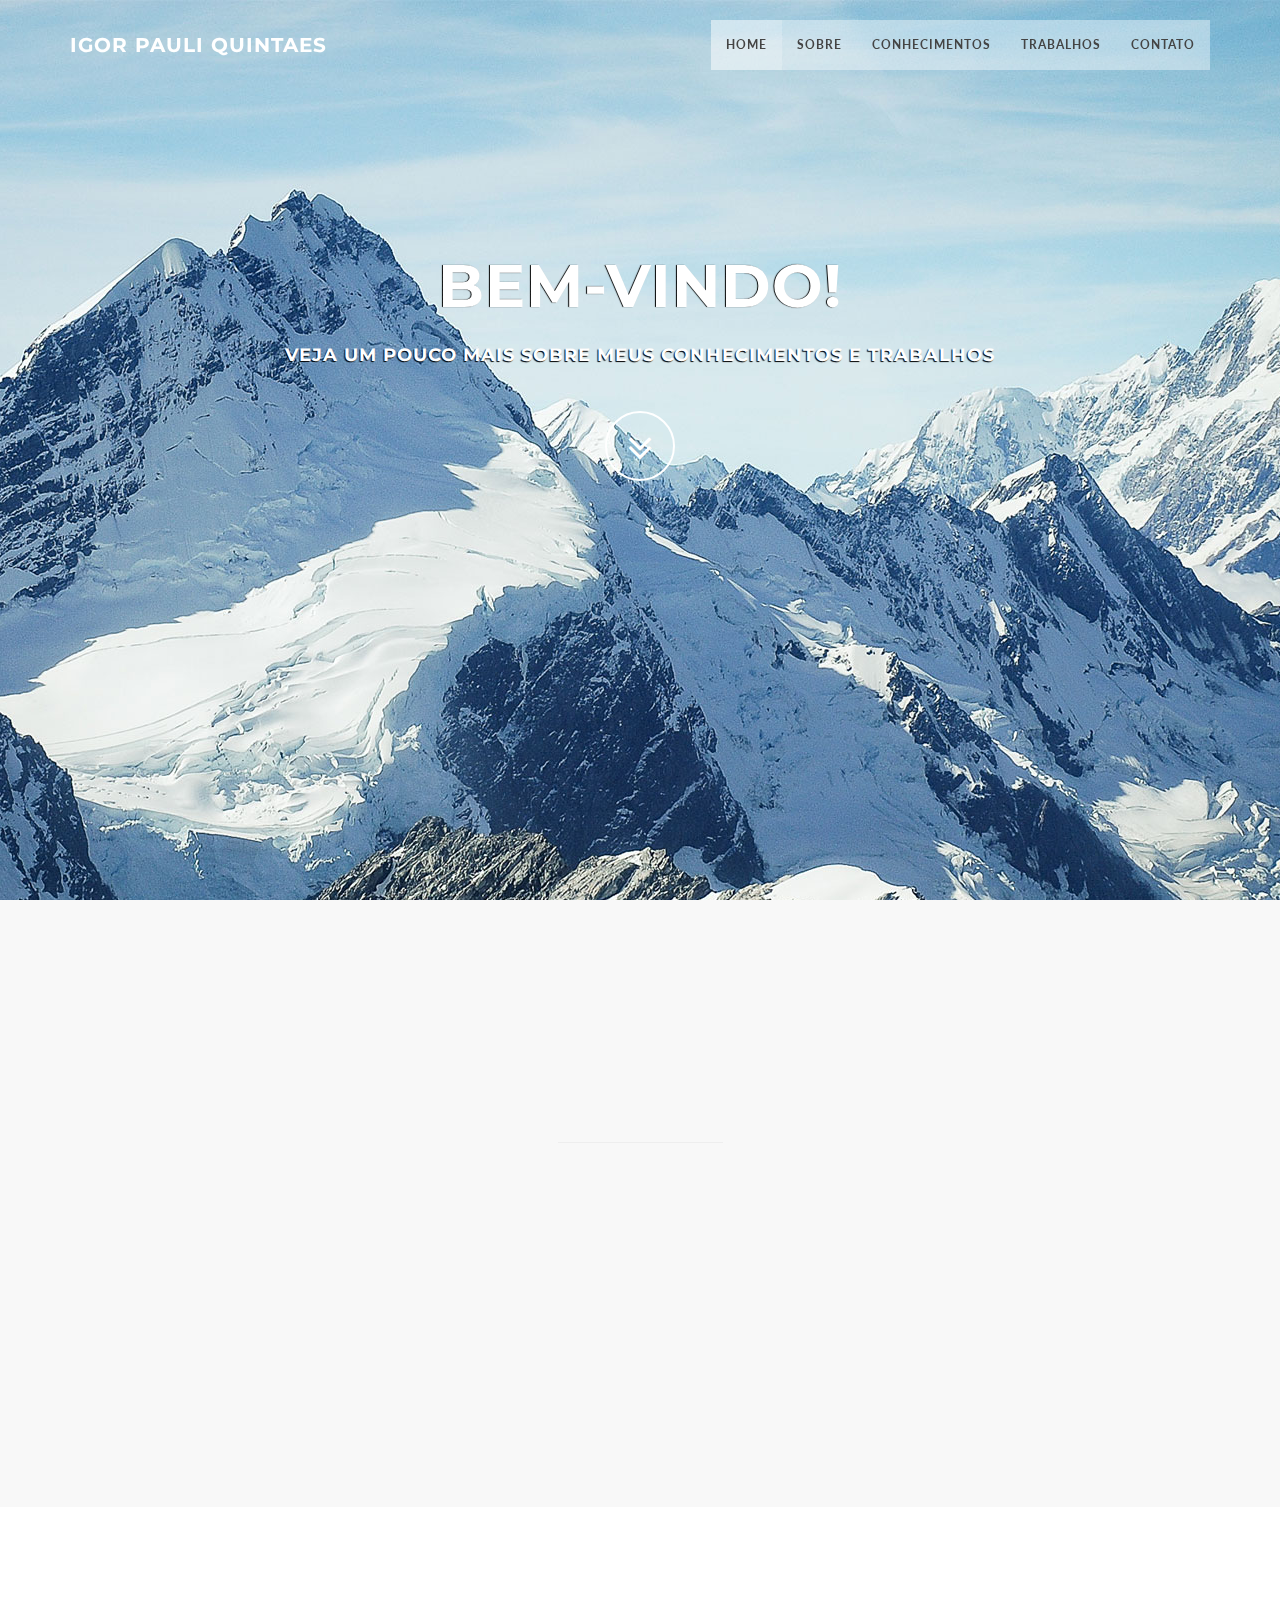
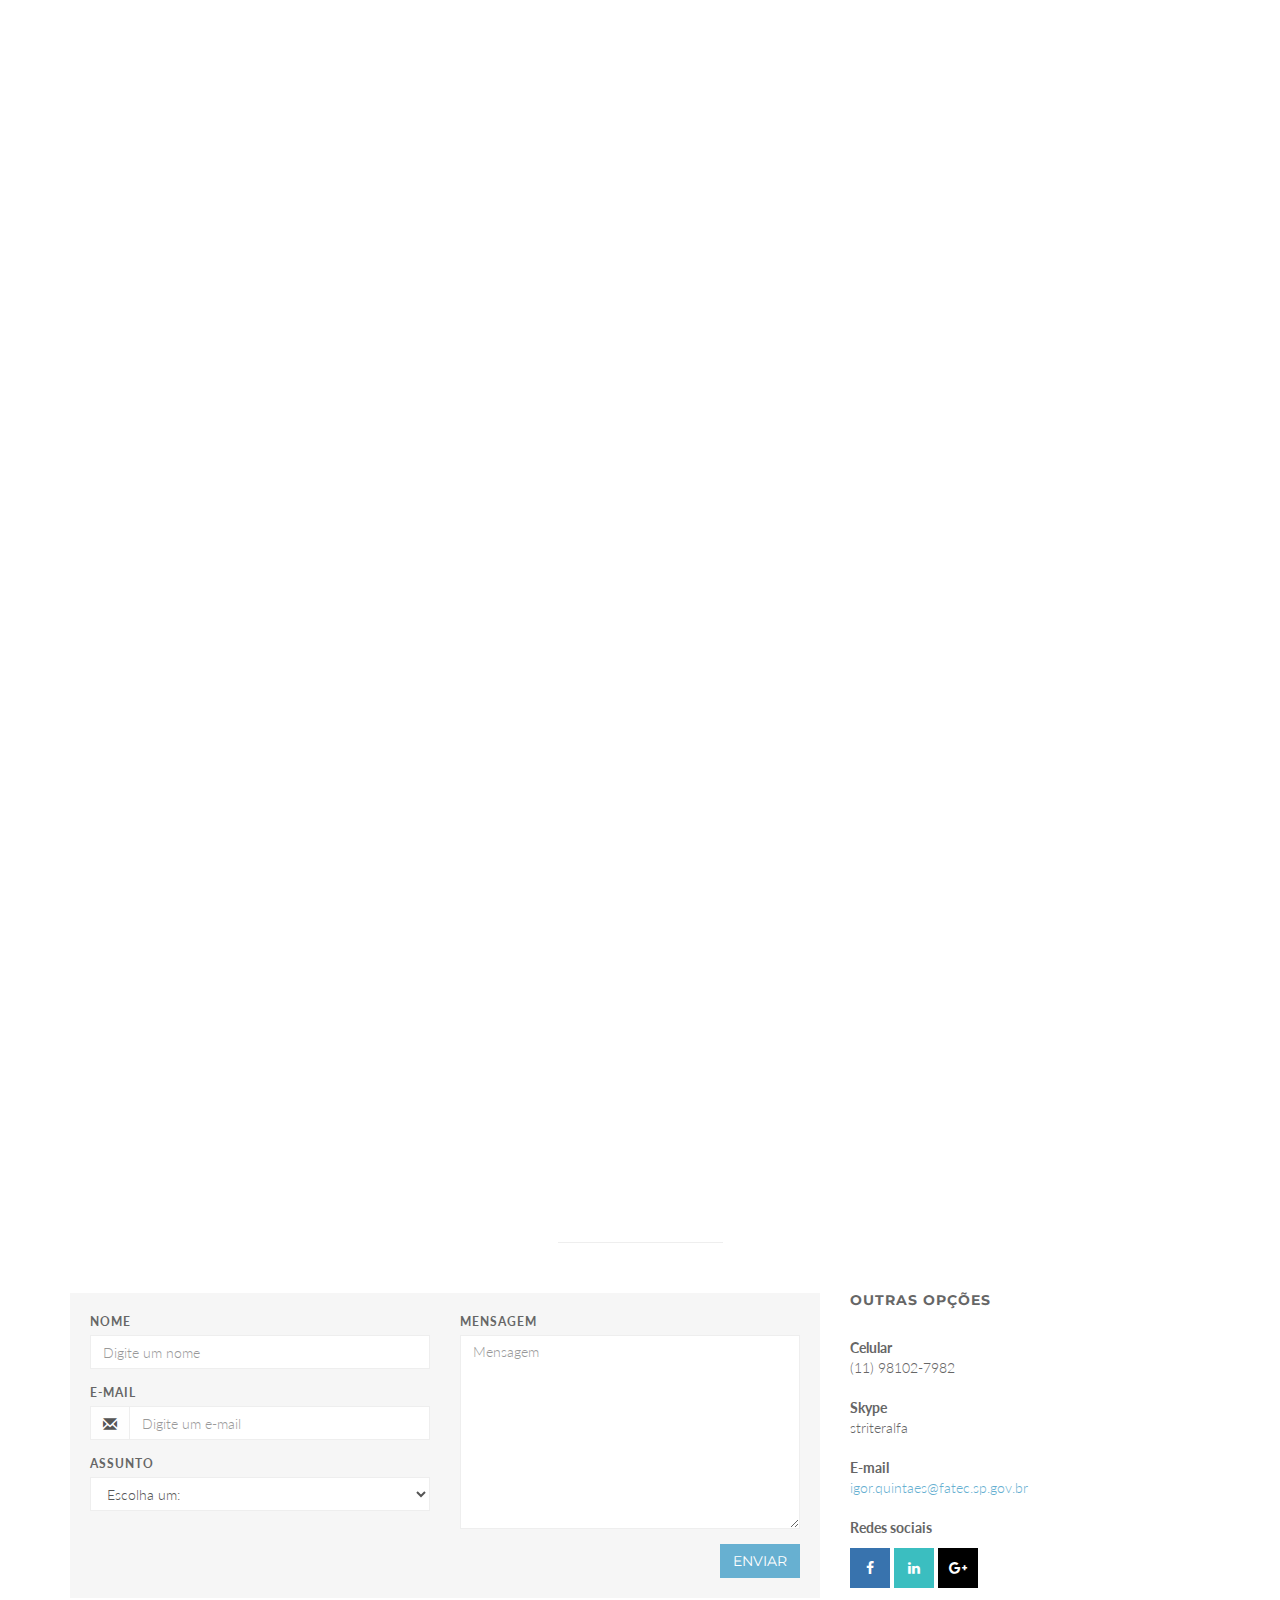
==== index.html @ a6ed4237 "contat form - backend inicio" ====
<!DOCTYPE html>
<html lang="pt-BR">

<head>
    <meta charset="utf-8">
    <meta name="viewport" content="width=device-width, initial-scale=1.0">
    <meta name="description" content="Portifólio de Igor Pauli Quintaes">
    <meta name="author" content="Igor Pauli Quintaes">

    <title>Igor Pauli Quintaes</title>

    <!-- Bootstrap Core CSS -->
    <link href="css/bootstrap.min.css" rel="stylesheet" type="text/css">

    <!-- Fonts -->
    <link href="font-awesome/css/font-awesome.min.css" rel="stylesheet" type="text/css">
	<link href="css/animate.css" rel="stylesheet" type="text/css"/>
    <!-- Squad theme CSS -->
    <link href="css/style.css" rel="stylesheet" type="text/css">
	<link href="color/default.css" rel="stylesheet" type="text/css">
    <!-- Percentage CSS -->    
	<link href="css/circle.css" rel="stylesheet" type="text/css"/>
    <!-- Img Comparison -->    
	<link href="css/img-comparison.css" rel="stylesheet" type="text/css"/>   
</head>

<body id="page-top" data-spy="scroll" data-target=".navbar-custom">
	<!-- Preloader -->
	<div id="preloader">
	  <div id="load"></div>
	</div>

    <nav class="navbar navbar-custom navbar-fixed-top" role="navigation">
        <div class="container">
            <div class="navbar-header page-scroll">
                <button type="button" class="navbar-toggle" data-toggle="collapse" data-target=".navbar-main-collapse">
                    <i class="fa fa-bars"></i>
                </button>
                <a class="navbar-brand" href="index.html">
                    <h1>Igor Pauli Quintaes</h1>
                </a>
            </div>

            <!-- Collect the nav links, forms, and other content for toggling -->
            <div class="collapse navbar-collapse navbar-right navbar-main-collapse">
                <ul class="nav navbar-nav">
                    <li class="active"><a href="#intro">Home</a></li>
                    <li><a href="#about">Sobre</a></li>
                    <li><a href="#knowledge">Conhecimentos</a></li>
                    <li><a href="#works">Trabalhos</a></li>
                    <li><a href="#contact">Contato</a></li>
                </ul>
            </div>
            <!-- /.navbar-collapse -->
        </div>
        <!-- /.container -->
    </nav>

	<!-- Section: intro -->
    <section id="intro" class="intro">
	
		<div class="slogan">
			<h2>BEM-VINDO!</h2>
			<h4>VEJA UM POUCO MAIS SOBRE MEUS CONHECIMENTOS E TRABALHOS</h4>
		</div>
		<div class="page-scroll">
			<a href="#about" class="btn btn-circle">
				<i class="fa fa-angle-double-down animated"></i>
			</a>
		</div>
    </section>
	<!-- /Section: intro -->

	
	<!-- Section: about -->
    <section id="about" class="home-section text-center bg-gray">
		
		<div class="heading-about">
			<div class="container">
                <div class="row">
                    <div class="col-lg-8 col-lg-offset-2">
                        <div class="wow bounceInDown" data-wow-delay="0.4s">
                        <div class="section-heading">
                        <h2>Sobre mim</h2>
                        <i class="fa fa-2x fa-angle-down"></i>

                        </div>
                        </div>
                    </div>
                </div>
			</div>
		</div>
		<div class="container">
            <div class="row">
                <div class="col-lg-2 col-lg-offset-5">
                    <hr class="marginbot-50">
                </div>
            </div>
            <div class="row">
                <div class="col-sm-3 col-md-3">
                    <div class="wow fadeInLeft" data-wow-delay="0.2s">
                    <div class="service-box">
                        <div class="service-icon">
                            <i class="fa fa-3x fa-user"></i>
                        </div>
                        <div class="service-desc">
                            <h5>Como Pessoa</h5>
                            <p>Tenho 22 anos e atualmente moro em São Paulo. Tenho paixão por livros, games e mangás.</p>
                        </div>
                    </div>
                    </div>
                </div>
                <div class="col-sm-3 col-md-3">
                    <div class="wow fadeInUp" data-wow-delay="0.2s">
                    <div class="service-box">
                        <div class="service-icon">
                            <i class="fa fa-3x fa-graduation-cap"></i>
                        </div>
                        <div class="service-desc">
                            <h5>Formação</h5>
                            <p>Sou formado em Tecnologia em Jogos Digitais pela FATEC - Faculdade De Tecnologia de São Caetano do Sul. </p>
                        </div>
                    </div>
                    </div>
                </div>
                <div class="col-sm-3 col-md-3">
                    <div class="wow fadeInUp" data-wow-delay="0.2s">
                    <div class="service-box">
                        <div class="service-icon">
                            <i class="fa fa-3x fa-desktop"></i>
                        </div>
                        <div class="service-desc">
                            <h5>Tecnológico</h5>
                            <p>Trabalho há 3 anos como desenvolvedor back-end em .NET com C# e desenvolvimento web.</p>
                        </div>
                    </div>
                    </div>
                </div>
                <div class="col-sm-3 col-md-3">
                    <div class="wow fadeInRight" data-wow-delay="0.2s">
                    <div class="service-box">
                        <div class="service-icon">
                            <i class="fa fa-3x fa-paint-brush"></i>
                        </div>
                        <div class="service-desc">
                            <h5>Artístico</h5>
                            <p>Trabalhei por mais de 5 anos voluntariamente com reconstruções de imagens e diagramações.</p>
                        </div>
                    </div>
                    </div>
                </div>
            </div>		
		</div>
	</section>
	<!-- /Section: about -->
	

	<!-- Section: knowledge -->
    <section id="knowledge" class="home-section text-center">
		<div class="heading-about">
			<div class="container">
                <div class="row">
                    <div class="col-lg-8 col-lg-offset-2">
                        <div class="wow bounceInDown" data-wow-delay="0.4s">
                            <div class="section-heading">
                                <h2 class="small-if-necessary">Conhecimentos</h2>
                                <i class="fa fa-2x fa-angle-down"></i>

                            </div>
                        </div>
                    </div>
                </div>
			</div>
		</div>
		<div class="container">

		<div class="row">
			<div class="col-lg-2 col-lg-offset-5">
				<hr class="marginbot-50">
			</div>
		</div>
        <div class="row">
            <div class="col-xs-6 col-sm-3 col-md-3">
				<div class="wow bounceInUp" data-wow-delay="0.2s">
                    <div class="team boxed-grey">
                        <div class="inner">
                            <h5>Programação</h5>
                            <p class="subtitle">Back-End</p>
                            <div class="circle">
                                <div class="c100 p100 center blue">
                                    <span>100%</span>
                                    <div class="slice">
                                        <div class="bar"></div>
                                        <div class="fill"></div>
                                    </div>
                                </div>
                            </div>
                        </div>
                    </div>
				</div>
            </div>
            <div class="col-xs-6 col-sm-3 col-md-3">
				<div class="wow bounceInUp" data-wow-delay="0.2s">
                    <div class="team boxed-grey">
                        <div class="inner">
                            <h5>Programação</h5>
                            <p class="subtitle">Front-End</p>
                            <div class="circle">
                                <div class="c100 p60 center dblue">
                                    <span>60%</span>
                                    <div class="slice">
                                        <div class="bar"></div>
                                        <div class="fill"></div>
                                    </div>
                                </div>
                            </div>
                        </div>
                    </div>
				</div>
            </div>
			<div class="col-xs-6 col-sm-3 col-md-3">
				<div class="wow bounceInUp" data-wow-delay="0.5s">
                    <div class="team boxed-grey">
                        <div class="inner">
                            <h5>Design</h5>
                            <p class="subtitle">Photoshop</p>
                            <div class="circle">
                                <div class="c100 p90 center blue">
                                    <span>90%</span>
                                    <div class="slice">
                                        <div class="bar"></div>
                                        <div class="fill"></div>
                                    </div>
                                </div>
                            </div>
                        </div>
                    </div>
				</div>
            </div>
			<div class="col-xs-6 col-sm-3 col-md-3">
				<div class="wow bounceInUp" data-wow-delay="0.5s">
                    <div class="team boxed-grey">
                        <div class="inner">
                            <h5>Design</h5>
                            <p class="subtitle">InDesign</p>
                            <div class="circle">
                                <div class="c100 p50 center dblue">
                                    <span>50%</span>
                                    <div class="slice">
                                        <div class="bar"></div>
                                        <div class="fill"></div>
                                    </div>
                                </div>
                            </div>
                        </div>
                    </div>
				</div>
            </div>
        </div>
            
        <div class="row">
            <div class="col-lg-2 col-lg-offset-5">
                <div class="marginbot-50"></div>
            </div>
        </div>

        <div class="row">
			<div class="col-xs-6 col-sm-3 col-md-3">
				<div class="wow bounceInUp" data-wow-delay="0.8s">
                    <div class="team boxed-grey">
                        <div class="inner">
                            <h5>Testes</h5>
                            <p class="subtitle">Selenium WD</p>
                            <div class="circle">
                                <div class="c100 p80 center dblue">
                                    <span>80%</span>
                                    <div class="slice">
                                        <div class="bar"></div>
                                        <div class="fill"></div>
                                    </div>
                                </div>
                            </div>
                        </div>
                    </div>
				</div>
            </div>
			<div class="col-xs-6 col-sm-3 col-md-3">
				<div class="wow bounceInUp" data-wow-delay="0.8s">
                    <div class="team boxed-grey">
                        <div class="inner">
                            <h5>Escrita</h5>
                            <p class="subtitle">Fluência</p>
                            <div class="circle">
                                <div class="c100 p90 center blue">
                                    <span>90%</span>
                                    <div class="slice">
                                        <div class="bar"></div>
                                        <div class="fill"></div>
                                    </div>
                                </div>
                            </div>
                        </div>
                    </div>
				</div>
            </div>
			<div class="col-xs-6 col-sm-3 col-md-3">
				<div class="wow bounceInUp" data-wow-delay="1s">
                    <div class="team boxed-grey">
                        <div class="inner">
                            <h5>Idiomas</h5>
                            <p class="subtitle">Inglês</p>
                            <div class="circle">
                                <div class="c100 p75 center dblue">
                                    <span>75%</span>
                                    <div class="slice">
                                        <div class="bar"></div>
                                        <div class="fill"></div>
                                    </div>
                                </div>
                            </div>
                        </div>
                    </div>
				</div>
            </div>
			<div class="col-xs-6 col-sm-3 col-md-3">
				<div class="wow bounceInUp" data-wow-delay="1s">
                    <div class="team boxed-grey">
                        <div class="inner">
                            <h5>Idiomas</h5>
                            <p class="subtitle">Espanhol</p>
                            <div class="circle">
                                <div class="c100 p35 center blue">
                                    <span>35%</span>
                                    <div class="slice">
                                        <div class="bar"></div>
                                        <div class="fill"></div>
                                    </div>
                                </div>
                            </div>
                        </div>
                    </div>
				</div>
            </div>
        </div>		
		</div>
	</section>
	<!-- /Section: knowledge -->
	

	<!-- Section: works -->
    <section id="works" class="home-section text-center">
		<div class="heading-contact">
			<div class="container">
                <div class="row">
                    <div class="col-lg-8 col-lg-offset-2">
                        <div class="wow bounceInDown" data-wow-delay="0.4s">
                            <div class="section-heading">
                                <h2>Trabalhos</h2>
                                <i class="fa fa-2x fa-angle-down"></i>
                            </div>
                        </div>
                    </div>
                </div>
			</div>
		</div>
		<div class="container">

            <div class="row">
                <div class="col-lg-2 col-lg-offset-5">
                    <hr class="marginbot-50">
                </div>
            </div>

            <div class="row">
                <div class="col-sm-4 col-md-4">
                    <div class="wow bounceInUp" data-wow-delay="1s">
                        <div class="boxed-grey">                        
                            <h5>Reconstrução</h5>
                            <p class="subtitle">Mangá: Saga of the Queen Knight</p>

                            <figure class="cd-image-container">
                                <img src="img/works/original1.jpg" class="work-image" alt="Original Image - Saga Of The Queen Knight">
                                <span class="cd-image-label special" data-type="original">Original</span>

                                <div class="cd-resize-img one" style="width: 51.3021%;"> <!-- the resizable image on top -->
                                    <span class="cd-image-label special" data-type="modified">Editada</span>
                                </div>

                                <span class="cd-handle" style="left: 51.3021%;"></span>
                            </figure>
                        </div>	
                    </div>
                </div>	              
                	                
                <div class="col-sm-4 col-md-4">
                    <div class="wow bounceInUp" data-wow-delay="1s">
                        <div class="boxed-grey">    
                            <h5>Diagramação</h5>
                            <p class="subtitle">Gosick</p>

                            <figure class="cd-image-container is-visible">
                                <img src="img/works/original2.jpg" class="work-image" alt="Original Image - Gosick">
                                <span class="cd-image-label special" data-type="original">Original</span>

                                <div class="cd-resize-img two" style="width: 51.3021%;"> <!-- the resizable image on top -->
                                    <span class="cd-image-label special" data-type="modified">Editada</span>
                                </div>

                                <span class="cd-handle" style="left: 51.3021%;"></span>
                            </figure>
                        </div>	
                    </div>	
                </div>
                
                <div class="col-sm-4 col-md-4">
                    <div class="wow bounceInUp" data-wow-delay="1s">
                        <div class="boxed-grey">
                            <h5>Desenvolvimento</h5>
                            <p class="subtitle">Website: Tripeace</p>
                            <img src="img/works/tripeace.jpg" 
                                 class="work-image-website" 
                                 alt="Tripeace" 
                                 site-name="Tripeace" 
                                 site-description="Site desenvolvido em C# .NET MVC5 para grupo de jogadores de MMOs." 
                                 site-link="http://www.google.com" />
                        </div>	
                    </div>		
                </div>	
            </div>
            
            <div class="row">
                <div class="col-lg-2 col-lg-offset-5">
                    <br class="marginbot-50" />
                </div>
            </div>

            <div class="row">            
                <div class="col-sm-6 col-md-6">
                    <div class="wow bounceInUp" data-wow-delay="1s">
                        <div class="boxed-grey">    
                            <h5>Reconstrução</h5>
                            <p class="subtitle">Mangá: One Piece</p>

                            <figure class="cd-image-container is-visible">
                                <img src="img/works/original2.jpg" class="work-image" alt="Original Image - One Piece">
                                <span class="cd-image-label special" data-type="original">Original</span>

                                <div class="cd-resize-img two" style="width: 51.3021%;"> <!-- the resizable image on top -->
                                    <span class="cd-image-label special" data-type="modified">Editada</span>
                                </div>

                                <span class="cd-handle" style="left: 51.3021%;"></span>
                            </figure>
                        </div>	
                    </div>	
                </div>			
				
				<div class="col-sm-6 col-md-6">
                    <div class="wow bounceInUp" data-wow-delay="1s">
                        <div class="boxed-grey">
                            <h5>Diagramação</h5>
                            <p class="subtitle">Mangá: Mahou Shoujo Madoka Magika</p>
                            <figure class="cd-image-container is-visible">
                                <img src="img/works/original3.jpg" class="work-image" alt="Original Image - Mahou Shoujo Madoka Magika">
                                <span class="cd-image-label special" data-type="original">Original</span>

                                <div class="cd-resize-img three" style="width: 51.3021%;"> <!-- the resizable image on top -->
                                    <span class="cd-image-label special" data-type="modified">Editada</span>
                                </div>

                                <span class="cd-handle" style="left: 51.3021%;"></span>
                            </figure>
                        </div>	
                    </div>	
                </div>	

		</div>
	</section>
	<!-- /Section: works -->
	

	

	<!-- Section: contact -->
    <section id="contact" class="home-section text-center">
		<div class="heading-contact">
			<div class="container">
                <div class="row">
                    <div class="col-lg-8 col-lg-offset-2">
                        <div class="wow bounceInDown" data-wow-delay="0.4s">
                        <div class="section-heading">
                        <h2>Contato</h2>
                        <i class="fa fa-2x fa-angle-down"></i>

                        </div>
                        </div>
                    </div>
                </div>
			</div>
		</div>
		<div class="container">

		<div class="row">
			<div class="col-lg-2 col-lg-offset-5">
				<hr class="marginbot-50">
			</div>
		</div>
    <div class="row">
        <div class="col-lg-8">
            <div class="boxed-grey">
                <form id="contact-form">
                <div class="row">
                    <div class="col-md-6">
                        <div class="form-group">
                            <label for="name">Nome</label>
                            <input type="text" class="form-control" id="name" placeholder="Digite um nome" required="required" />
                        </div>
                        <div class="form-group">
                            <label for="email">E-mail</label>
                            <div class="input-group">
                                <span class="input-group-addon"><span class="glyphicon glyphicon-envelope"></span>
                                </span>
                                <input type="email" class="form-control" id="email" placeholder="Digite um e-mail" required="required" /></div>
                        </div>
                        <div class="form-group">
                            <label for="subject">Assunto</label>
                            <select id="subject" name="subject" class="form-control" required="required">
                                <option value="na" selected="">Escolha um:</option>
                                <option value="service">Trabalho</option>
                                <option value="suggestions">Sugestões</option>
                                <option value="product">Suporte a Produto</option>
                                <option value="other">Outros</option>
                            </select>
                        </div>
                    </div>
                    <div class="col-md-6">
                        <div class="form-group">
                            <label for="name">Mensagem</label>
                            <textarea name="message" id="message" class="form-control" rows="9" cols="25" required="required"
                                placeholder="Mensagem"></textarea>
                        </div>
                    </div>
                    <div class="col-md-12">
                        <button type="submit" class="btn btn-skin pull-right" id="btnContactUs">Enviar</button>
                    </div>
                </div>
                </form>
            </div>
        </div>
		
		<div class="col-lg-4">
			<div class="widget-contact">
				<h5>Outras opções</h5>
				
				<address>
				  <strong>Celular</strong><br>
				  <abbr title="Phone"></abbr> (11) 98102-7982
				</address>
                
                
				<address>
				  <strong>Skype</strong><br>
				  <abbr title="Skype"></abbr> striteralfa
				</address>

				<address>
				  <strong>E-mail</strong><br>
				  <a href="mailto:igor.quintaes@fatec.sp.gov.br">igor.quintaes@fatec.sp.gov.br</a>
				</address>	
                
				<address>
				  <strong>Redes sociais</strong><br>
                       	<ul class="company-social">
                            <li class="social-facebook">
                                <a href="https://www.facebook.com/striter.alfa" target="_blank"><i class="fa fa-facebook"></i></a>
                            </li>
                            <li class="social-linkedin">
                                <a href="https://www.linkedin.com/in/igor-pauli-6b407495" target="_blank"><i class="fa fa-linkedin"></i></a>
                            </li>
                            <li class="social-google">
                                <a href="https://plus.google.com/100801268480023236866" target="_blank"><i class="fa fa-google-plus"></i></a>
                            </li>
                        </ul>	
				</address>					
			
			</div>	
		</div>
    </div>	

		</div>
	</section>
	<!-- /Section: contact -->

	<footer>
		<div class="container">
			<div class="row">
				<div class="col-md-12 col-lg-12">
					<div class="wow shake" data-wow-delay="0.4s">
                        <div class="page-scroll marginbot-30">
                            <a href="#intro" id="totop" class="btn btn-circle">
                                <i class="fa fa-angle-double-up animated"></i>
                            </a>
                        </div>
					</div>
				</div>
			</div>	
		</div>
	</footer>
        
    
    <div class="expander">        
        <div class="img-expander">
            <span class="img-expander"></span>
            <span class="close-expander"></span>

            <div class="full-image">
                <img src="">
            </div>

            <div class="img-details">
                <h3></h3>
                <p></p>
                <a href="" target="_blank">Visite o site!</a>
            </div>
        </div>
    </div>
    <div class="expander-fade"></div>

        
        
    <!-- Core JavaScript Files -->
    <script type="text/javascript" src="js/jquery-2.1.1.js"></script>
    <script type="text/javascript" src="js/bootstrap.min.js"></script>
    <script type="text/javascript" src="js/jquery.mobile.custom.min.js"></script>
    <script type="text/javascript" src="js/jquery.easing.min.js"></script>	
	<script type="text/javascript" src="js/jquery.scrollTo.js"></script>
	<script type="text/javascript" src="js/wow.min.js"></script>
	<script type="text/javascript" src="js/modernizr.js"></script>
    <!-- Custom Theme JavaScript -->
    <script type="text/javascript" src="js/custom.js"></script>    
    <script type="text/javascript" src="js/email.js"></script>    
    <script type="text/javascript" src="js/img-comparison.js"></script>
</body>

</html>
---- css/style.css ----
/* ==== Google font ==== */
@import url('http://fonts.googleapis.com/css?family=Lato:100,300,400,700,900,100italic,300italic,400italic,700italic,900italic|Montserrat:700|Merriweather:400italic');


body {
    width: 100%;
    height: 100%;
    font-family: 'Lato',sans-serif;
	font-weight: 300;
    color: #666;
    background-color: #fff;
}

html {
    width: 100%;
    height: 100%;
}

h1,
h2,
h3,
h4,
h5,
h6 {
    margin: 0 0 30px;
    text-transform: uppercase;
    font-family: Montserrat,sans-serif;
    font-weight: 700;
    letter-spacing: 1px;
}

p {
    margin: 0 0 20px;
    font-size: 16px;
    line-height: 1.6em;
}

p.lead {
	font-weight: 600;
}

a {
    color: #28c3ab;
    -webkit-transition: all .2s ease-in-out;
    -moz-transition: all .2s ease-in-out;
    transition: all .2s ease-in-out;
}

a:hover,
a:focus {
    text-decoration: none;
    color: #176e61;
}

.light {
    font-weight: 400;
}

.navbar {
    margin-bottom: 0;
    border-bottom: 1px solid rgba(255,255,255,.3);
	
}

.navbar-brand {
    font-weight: 700;
}
.navbar-brand {
  height: 40px;
  padding: 5px 15px;
  font-size: 18px;
  line-height: 1em;
}

.navbar-brand h1{
	color: #fff;
  font-size: 20px;
  line-height: 40px;
}

.navbar-brand:focus {
    outline: 0;
}

.nav.navbar-nav {
    background-color: rgba(255,255,255,.4);
}

.navbar-custom.top-nav-collapse .nav.navbar-nav {
    background-color: rgba(0,0,0,0);
}


.navbar-custom ul.nav li a {
	font-size: 12px;
	letter-spacing: 1px;
    color: #444;
	text-transform: uppercase;
	font-weight: 700;
}

.navbar-custom.top-nav-collapse ul.nav li a {
	    -webkit-transition: all .2s ease-in-out;
    -moz-transition: all .2s ease-in-out;
    transition: all .2s ease-in-out;
	color: #fff;
}

.navbar-custom ul.nav ul.dropdown-menu {
	  border-radius: 0;	
}

.navbar-custom ul.nav ul.dropdown-menu li {
	border-bottom: 1px solid #f5f5f5;

}

.navbar-custom ul.nav ul.dropdown-menu li:last-child{
	border-bottom: none;
}

.navbar-custom ul.nav ul.dropdown-menu li a {
	padding: 10px 20px;
}

.navbar-custom ul.nav ul.dropdown-menu li a:hover {
	background: #fefefe;
}

.navbar-custom.top-nav-collapse ul.nav ul.dropdown-menu li a {
	color: #666;
}

.navbar-custom .nav li a {
    -webkit-transition: background .3s ease-in-out;
    -moz-transition: background .3s ease-in-out;
    transition: background .3s ease-in-out;
}

.navbar-custom .nav li a:hover,
.navbar-custom .nav li a:focus,
.navbar-custom .nav li.active {
    outline: 0;
    background-color: rgba(255,255,255,.2);
}
.navbar-custom .nav li a:hover,
.navbar-custom .nav li a:focus,
.navbar-custom .nav li.active {
    outline: 0;
    background-color: rgba(255,255,255,.2);
}

.navbar-toggle {
    padding: 4px 6px;
    font-size: 14px;
    color: #fff;
}

.navbar-toggle:focus,
.navbar-toggle:active {
    outline: 0;
}


/* loader */
#preloader {
    background: #ffffff;
    bottom: 0;
    height: 100%;
    left: 0;
    position: fixed;
    right: 0;
    top: 0;
    width: 100%;
    z-index: 999;
}


#loaderInner {
    background:#ffffff url(../img/spinner.gif) center center no-repeat;
    height: 60px;
    left: 50%;
    margin: -50px 0 0 -50px;
    position: absolute;
    top: 50%;
    width: 60px;
}

@keyframes boxSpin{
  0%{
    transform: translate(-10px, 0px);
  }
  25%{
    transform: translate(10px, 10px);
  }
  50%{
    transform: translate(10px, -10px);
  }
  75%{
    transform: translate(-10px, -10px);
  }
  100%{
    transform: translate(-10px, 10px);
  }
}


@keyframes shadowSpin{
  0%{
    box-shadow: 10px -10px #39CCCC, -10px 10px #FFDC00;
  }
  25%{
    box-shadow: 10px 10px #39CCCC, -10px -10px #FFDC00;
  }
  50%{
    box-shadow: -10px 10px #39CCCC, 10px -10px #FFDC00;
  }
  75%{
    box-shadow: -10px -10px #39CCCC, 10px 10px #FFDC00;
  }
  100%{
    box-shadow: 10px -10px #39CCCC, -10px 10px #FFDC00;
  }
}

#load {
	z-index: 9999;
  background-color: #FF4136;
  opacity: 0.75;
  width: 10px;
  height: 10px;
  position: absolute;
  top: 50%;
  margin: -5px auto 0 auto;
  left: 0;
  right: 0;
  border-radius: 0px;
  border: 5px solid #FF4136;
  box-shadow: 10px 0px #39CCCC, 10px 0px #01FF70;
  animation: shadowSpin 1s ease-in-out infinite;
}

/* misc */
hr {
  margin-top: 10px;
}

/* margins */
.marginbot-0{margin-bottom:0 !important;}
.marginbot-10{margin-bottom:10px !important;}
.marginbot-20{margin-bottom:20px !important;}
.marginbot-30{margin-bottom:30px !important;}
.marginbot-40{margin-bottom:40px !important;}
.marginbot-50{margin-bottom:50px !important;}

/* ===========================
--- General sections
============================ */

.home-section {
    padding-top: 110px;
    padding-bottom: 110px;
	display:block;
    position:relative;
    z-index:120;
}


.section-heading h2 {
	font-size: 40px;
}
.section-heading i {
	margin-bottom: 20px;
}


/* --- section bg var --- */

.bg-white {
	background: #fff;
}

.bg-gray {
	background: #f8f8f8;
}


.bg-dark {
	background: #575757;
}

/* --- section color var --- */

.text-light {
	color: #fff;
}



/* ===========================
--- Intro
============================ */

.intro {
	width:100%;
	position:relative;
	
	background: url(../img/bg1.jpg) no-repeat top center;
}

#intro.intro {
	padding:20% 0 0 0;
}

.intro .slogan {
	text-align: center;

}

.intro .page-scroll {
	text-align: center;
}

.brand-heading {
    font-size: 40px;
}

.intro-text {
    font-size: 18px;
}

.intro .slogan h2 {
	color: #FFF;
	text-shadow: none;
	font-size: 60px;
	line-height: 60px;
	font-weight: 700;
	font-family: Montserrat, sans-serif;
	background-color: rgba(0, 0, 0, 0);
	text-decoration: none;
	text-transform: uppercase;
	border-width: 0px;
	border-color: #000;
	border-style: none;
	text-shadow: -1px 0 1px #000;
}

.intro .slogan h4 {
	color: #fff;
	text-shadow: -1px 1px 1px #000;
}


/* ===========================
--- About
============================ */

.boxed-grey {
	background: #f6f6f6;
	padding: 20px;
}

#knowledge .boxed-grey {
	text-align: center;
    height: 240px;
}

.team h5 {
	margin-bottom: 10px;
}

.team p.subtitle {
	margin-bottom: 10px;
}

.avatar {
	margin-bottom: 20px;
}

.team-social {
	margin-left: 0;
	padding-left: 0;
	
}

.team-social {
	text-align: center;
}

.team-social li{
    display: inline-block;
	margin:0 !important;
	padding:0;
}


.team-social a{
	margin:0;
	padding:0;
    display: block;
	width: 40px;
    height: 40px;
    line-height: 40px;
    text-align: center;
    background: #3bbec0;
	color: #fff;
    -webkit-transition: background .3s ease-in-out;
    transition: background .3s ease-in-out;
}
.team-social a i{
	text-align: center;
	margin:0;
	padding:0;
}
.team-social .social-facebook a{background: #3873ae;}
.team-social .social-twitter a{background: #62c6f8;}
.team-social .social-dribble a{background: #d74980;}
.team-social .social-deviantart a{background: #8da356;}
.team-social .social-google a{background: #000;}
.team-social .social-vimeo a{background: #51a6d3;}
.team-social .social-facebook a:hover{background: #4893ce;}
.team-social .social-twitter a:hover{background: #82e6ff;}
.team-social .social-dribble a:hover{background: #f769a0;}
.team-social .social-deviantart a:hover{background: #adc376;}
.team-social .social-google a:hover{background: #333;}
.team-social .social-vimeo a:hover{background: #71c6f3;}


/* ===========================
--- Services
============================ */

.service-icon {
	margin-bottom: 20px;
}	



/* ===========================
--- Contact
============================ */

form#contact-form .form-group label {
	text-align: left !important;
	display: block;
	text-transform: uppercase;
	letter-spacing: 1px;
	font-size: 12px;
}
form#contact-form input,form#contact-form select,form#contact-form textarea {
	border-radius: 0;
	border: 1px solid #eee;
  -webkit-box-shadow: none;
          box-shadow:  none;
}

form#contact-form input:focus,form#contact-form select:focus,form#contact-form textarea:focus {
  -webkit-box-shadow: 0 1px 2px rgba(0, 0, 0, .05);
          box-shadow: 0 1px 2px rgba(0, 0, 0, .05);
}
.input-group-addon {
  background-color: #fefefe;
  border: 1px solid #eee;
  border-radius: 0;
}

.widget-contact {
	text-align: left;
}


.company-social {
	margin-left: 0;
	padding-left: 0;
	margin-top: 10px;
}

.company-social {
	text-align: left;
}

.company-social li{
    display: inline-block;
	margin:0 !important;
	padding:0;
}


.company-social a{
	margin:0;
	padding:0;
    display: block;
	width: 40px;
    height: 40px;
    line-height: 40px;
    text-align: center;
    background: #3bbec0;
	color: #fff;
    -webkit-transition: background .3s ease-in-out;
    transition: background .3s ease-in-out;
}
.company-social a i{
	text-align: center;
	margin:0;
	padding:0;
}
.company-social .social-facebook a{background: #3873ae;}
.company-social .social-twitter a{background: #62c6f8;}
.company-social .social-dribble a{background: #d74980;}
.company-social .social-deviantart a{background: #8da356;}
.company-social .social-google a{background: #000;}
.company-social .social-vimeo a{background: #51a6d3;}
.company-social .social-facebook a:hover{background: #4893ce;}
.company-social .social-twitter a:hover{background: #82e6ff;}
.company-social .social-dribble a:hover{background: #f769a0;}
.company-social .social-deviantart a:hover{background: #adc376;}
.company-social .social-google a:hover{background: #333;}
.company-social .social-vimeo a:hover{background: #71c6f3;}



/* ===========================
--- Footer
============================ */

footer {
	text-align: center;
	padding: 50px 0 ;
	
}

footer p {
	color: #f8f8f8;
}

/* ==========================
Parallax
============================= */

#parallax1{	
	background-image: url(../img/parallax/1.jpg);
}

#parallax1:after {	
	background-image: url([data-uri]);
	content: "";
	position: absolute;
	bottom: 0;
	left: 0;
	right: 0;
	top: 0;
	opacity: 0.7;
	z-index: -1;
}


#parallax2{	
	background-image: url(../img/parallax/2.jpg);

}

#parallax2:after  {	
	background-image: url([data-uri]);
	content: "";
	position: absolute;
	bottom: 0;
	left: 0;
	right: 0;
	top: 0;
	opacity: 0.7;
	z-index: -1;
}


/* ===========================
--- Elements
============================ */

.btn {
	border-radius: 0;
    text-transform: uppercase;
    font-family: Montserrat,sans-serif;
    font-weight: 400;
    -webkit-transition: all .3s ease-in-out;
    -moz-transition: all .3s ease-in-out;
    transition: all .3s ease-in-out;
}


.btn-circle {
    width: 70px;
    height: 70px;
    margin-top: 15px;
    padding: 7px 16px;
    border: 2px solid #fff;
    border-radius: 50%;
    font-size: 40px;
    color: #fff;
    background: 0 0;
    -webkit-transition: background .3s ease-in-out;
    -moz-transition: background .3s ease-in-out;
    transition: background .3s ease-in-out;
}

.btn-circle.btn-dark {
    border: 2px solid #666;
    color: #666;
}


.btn-circle:hover,
.btn-circle:focus {
    outline: 0;
    color: #fff;
    background: rgba(255,255,255,.1);
}

.btn-circle.btn-dark :hover,
.btn-circle.btn-dark :focus {
    outline: 0;
    color: #999;
    background: #fff;
}

.btn-circle.btn-dark :hover i,
.btn-circle.btn-dark :focus i{
    color: #999;
}

.page-scroll .btn-circle i.animated {
    -webkit-transition-property: -webkit-transform;
    -webkit-transition-duration: 1s;
    -moz-transition-property: -moz-transform;
    -moz-transition-duration: 1s;
}

.page-scroll .btn-circle:hover i.animated {
    -webkit-animation-name: pulse;
    -moz-animation-name: pulse;
    -webkit-animation-duration: 1.5s;
    -moz-animation-duration: 1.5s;
    -webkit-animation-iteration-count: infinite;
    -moz-animation-iteration-count: infinite;
    -webkit-animation-timing-function: linear;
    -moz-animation-timing-function: linear;
}

@-webkit-keyframes pulse {    
    0 {
        -webkit-transform: scale(1);
        transform: scale(1);
    }

    50% {
        -webkit-transform: scale(1.2);
        transform: scale(1.2);
    }

    100% {
        -webkit-transform: scale(1);
        transform: scale(1);
    }
}

@-moz-keyframes pulse {    
    0 {
        -moz-transform: scale(1);
        transform: scale(1);
    }

    50% {
        -moz-transform: scale(1.2);
        transform: scale(1.2);
    }

    100% {
        -moz-transform: scale(1);
        transform: scale(1);
    }
}


#text {
    color: #fff;
    background: #ffcc00;
}

#map {
	height: 500px;
}


.btn-skin:hover,
.btn-skin:focus,
.btn-skin:active,
.btn-skin.active {
  color: #fff;
  background-color: #666;
  border-color: #666;
}


.btn-default:hover,
.btn-default:focus {
    border: 1px solid #28c3ab;
    outline: 0;
    color: #000;
    background-color: #28c3ab;
}

.btn-huge {
    padding: 25px;
    font-size: 26px;
}

.banner-social-buttons {
    margin-top: 0;
}


/* Media queries */

@media(min-width:767px) {

    .navbar {
        padding: 20px 0;
        border-bottom: 0;
        letter-spacing: 1px;
        background: 0 0;
        -webkit-transition: background .5s ease-in-out,padding .5s ease-in-out;
        -moz-transition: background .5s ease-in-out,padding .5s ease-in-out;
        transition: background .5s ease-in-out,padding .5s ease-in-out;
    }

    .top-nav-collapse {
        padding: 0;
        background-color: #000;
    }

    .navbar-custom.top-nav-collapse {
        border-bottom: 1px solid rgba(255,255,255,.3);
    }
	
    .intro {
        height: 100%;
        padding: 0;
    }

    .brand-heading {
        font-size: 100px;
    }
	

    .intro-text {
        font-size: 25px;
    }


}
@media (max-width:768px) {
	
	.team.boxed-grey {
		margin-bottom: 30px;
	}
	
	.boxed-grey {
		margin-bottom: 30px;
	}

	
}

@media (max-width:480px) {

	.navbar-custom .nav.navbar-nav {
    background-color: rgba(255,255,255,.4);
	}
	
	.navbar.navbar-custom.navbar-fixed-top {
		margin-bottom: 30px;
	}
	
	.tp-banner-container {
		padding-top:40px;
	}

	.page-scroll a.btn-circle {
		width: 40px;
		height: 40px;
		margin-top: 10px;
		padding: 7px 0;
		border: 2px solid #fff;
		border-radius: 50%;
		font-size: 20px;
	}
	
}

/* Img expander */

.expander-fade {    
    top: 0;
    right: 0;
    bottom: 0;
    left: 0;    
    opacity: .6;
    z-index: 150;
    position: fixed;
    display: none;
    background-color: #000;
}

.expander {
    top: 50%;
    left: 50%;;
    width: 95%;
    z-index: 300;
    margin: 0 auto;
    position: fixed;
    text-align: left;
    overflow: hidden;
    display: none;
    background: #ddd;
    -webkit-transition: height 350ms ease;
    -moz-transition: height 350ms ease;
    transition: height 350ms ease;
    -webkit-transform: translateX(-50%) translateY(-50%);
    -moz-transform: translateX(-50%) translateY(-50%);
    transform: translateX(-50%) translateY(-50%);
}

@media (max-width: 420px) {
    .small-if-necessary  {
        font-size: 33px !important;
    }
}
    

@media (max-width: 749px) {
    .img-expander .full-image {
        width: 80%;
        margin: 0px auto;
        padding: 15px;
    }
    
    .img-expander .img-details {
        padding: 15px 12%;
        margin-top: -35px; 
    }
}

@media (min-width: 750px) {
    .img-expander .full-image {
        float: left;      
        width: 65%;  
        padding: 50px 30px;
    }
    
    .img-expander .img-details {
        width: 35%;
        float: left; 
        padding: 0 40px 0 20px;       
    }
}

@media (max-width: 749px) {
      .img-expander .img-details h3 { 
          font-size: 52px;
      }
}

@media (min-width: 750px) and (max-width: 900px) {
      .img-expander .img-details h3 { 
          font-size: 40px;
      }
}

@media (min-width: 901px) {
      .img-expander .img-details h3 { 
          font-size: 52px;
      }
}

.img-expander .full-image {
    height: 100%;
    overflow: hidden;
    position: relative;  
    text-align: center;
}

.img-expander img {
    display: inline;    
    max-height: 100%;
    max-width: 100%;
}

.img-expander .img-details {
    height: 100%;
    overflow: hidden;
    position: static;   
}

.img-expander .img-details h3 {
    font-weight: 300;
    padding: 40px 0 10px;
    margin-bottom: 10px;   
}


.img-expander .img-details p {
    font-weight: 400;
    font-size: 16px;
    line-height: 22px;
    color: #999;
}

.img-expander .img-details a {
    font-weight: 700;
    font-size: 16px;
    color: #333;
    text-transform: uppercase;
    letter-spacing: 2px;
    padding: 10px 20px;
    border: 3px solid #333;
    display: inline-block;
    margin: 30px 0 0;
    outline: none;    
}

.close-expander {
    position: absolute;
    width: 40px;
    height: 40px;
    top: 20px;
    right: 20px;
    cursor: pointer;   
}

.close-expander::before, .close-expander::after {
    content: '';
    position: absolute;
    width: 100%;
    top: 50%;
    height: 1px;
    background: #888;
    -webkit-transform: rotate(45deg);
    -moz-transform: rotate(45deg);
    transform: rotate(45deg);
}

.close-expander::after {
    -webkit-transform: rotate(-45deg);
    -moz-transform: rotate(-45deg);
    transform: rotate(-45deg);
}
---- color/default.css ----
a,.tp-caption a.btn:hover {
	color: #67b0d1;
}
.top-nav-collapse {
	background: #67b0d1;
}

.navbar-custom ul.nav ul.dropdown-menu li a:hover {
	color: #67b0d1;
}

.owl-theme .owl-controls .owl-page.active span,
.owl-theme .owl-controls.clickable .owl-page:hover span {
    background-color: #67b0d1;
}

.widget-avatar .avatar:hover {
    border: 5px solid #67b0d1;
}

.bg-skin {
	background: #67b0d1;
}

form#contact-form input:focus,form#contact-form select:focus,form#contact-form textarea:focus {
	border-color: #67b0d1;
}

footer {
    background-color: #67b0d1;
}

.btn-skin {
  color: #fff;
  background-color: #67b0d1;
  border-color: #67b0d1;
}
---- css/circle.css ----
/****************************************************************
 *
 * CSS Percentage Circle
 * Author: Andre Firchow
 *
*****************************************************************/
.rect-auto, .c100.p51 .slice, .c100.p52 .slice, .c100.p53 .slice, .c100.p54 .slice, .c100.p55 .slice, .c100.p56 .slice, .c100.p57 .slice, .c100.p58 .slice, .c100.p59 .slice, .c100.p60 .slice, .c100.p61 .slice, .c100.p62 .slice, .c100.p63 .slice, .c100.p64 .slice, .c100.p65 .slice, .c100.p66 .slice, .c100.p67 .slice, .c100.p68 .slice, .c100.p69 .slice, .c100.p70 .slice, .c100.p71 .slice, .c100.p72 .slice, .c100.p73 .slice, .c100.p74 .slice, .c100.p75 .slice, .c100.p76 .slice, .c100.p77 .slice, .c100.p78 .slice, .c100.p79 .slice, .c100.p80 .slice, .c100.p81 .slice, .c100.p82 .slice, .c100.p83 .slice, .c100.p84 .slice, .c100.p85 .slice, .c100.p86 .slice, .c100.p87 .slice, .c100.p88 .slice, .c100.p89 .slice, .c100.p90 .slice, .c100.p91 .slice, .c100.p92 .slice, .c100.p93 .slice, .c100.p94 .slice, .c100.p95 .slice, .c100.p96 .slice, .c100.p97 .slice, .c100.p98 .slice, .c100.p99 .slice, .c100.p100 .slice {
  clip: rect(auto, auto, auto, auto);
}

.pie, .c100 .bar, .c100.p51 .fill, .c100.p52 .fill, .c100.p53 .fill, .c100.p54 .fill, .c100.p55 .fill, .c100.p56 .fill, .c100.p57 .fill, .c100.p58 .fill, .c100.p59 .fill, .c100.p60 .fill, .c100.p61 .fill, .c100.p62 .fill, .c100.p63 .fill, .c100.p64 .fill, .c100.p65 .fill, .c100.p66 .fill, .c100.p67 .fill, .c100.p68 .fill, .c100.p69 .fill, .c100.p70 .fill, .c100.p71 .fill, .c100.p72 .fill, .c100.p73 .fill, .c100.p74 .fill, .c100.p75 .fill, .c100.p76 .fill, .c100.p77 .fill, .c100.p78 .fill, .c100.p79 .fill, .c100.p80 .fill, .c100.p81 .fill, .c100.p82 .fill, .c100.p83 .fill, .c100.p84 .fill, .c100.p85 .fill, .c100.p86 .fill, .c100.p87 .fill, .c100.p88 .fill, .c100.p89 .fill, .c100.p90 .fill, .c100.p91 .fill, .c100.p92 .fill, .c100.p93 .fill, .c100.p94 .fill, .c100.p95 .fill, .c100.p96 .fill, .c100.p97 .fill, .c100.p98 .fill, .c100.p99 .fill, .c100.p100 .fill {
  position: absolute;
  border: 0.08em solid #307bbb;
  width: 0.84em;
  height: 0.84em;
  clip: rect(0em, 0.5em, 1em, 0em);
  -webkit-border-radius: 50%;
  -moz-border-radius: 50%;
  -ms-border-radius: 50%;
  -o-border-radius: 50%;
  border-radius: 50%;
  -webkit-transform: rotate(0deg);
  -moz-transform: rotate(0deg);
  -ms-transform: rotate(0deg);
  -o-transform: rotate(0deg);
  transform: rotate(0deg);
}

.pie-fill, .c100.p51 .bar:after, .c100.p51 .fill, .c100.p52 .bar:after, .c100.p52 .fill, .c100.p53 .bar:after, .c100.p53 .fill, .c100.p54 .bar:after, .c100.p54 .fill, .c100.p55 .bar:after, .c100.p55 .fill, .c100.p56 .bar:after, .c100.p56 .fill, .c100.p57 .bar:after, .c100.p57 .fill, .c100.p58 .bar:after, .c100.p58 .fill, .c100.p59 .bar:after, .c100.p59 .fill, .c100.p60 .bar:after, .c100.p60 .fill, .c100.p61 .bar:after, .c100.p61 .fill, .c100.p62 .bar:after, .c100.p62 .fill, .c100.p63 .bar:after, .c100.p63 .fill, .c100.p64 .bar:after, .c100.p64 .fill, .c100.p65 .bar:after, .c100.p65 .fill, .c100.p66 .bar:after, .c100.p66 .fill, .c100.p67 .bar:after, .c100.p67 .fill, .c100.p68 .bar:after, .c100.p68 .fill, .c100.p69 .bar:after, .c100.p69 .fill, .c100.p70 .bar:after, .c100.p70 .fill, .c100.p71 .bar:after, .c100.p71 .fill, .c100.p72 .bar:after, .c100.p72 .fill, .c100.p73 .bar:after, .c100.p73 .fill, .c100.p74 .bar:after, .c100.p74 .fill, .c100.p75 .bar:after, .c100.p75 .fill, .c100.p76 .bar:after, .c100.p76 .fill, .c100.p77 .bar:after, .c100.p77 .fill, .c100.p78 .bar:after, .c100.p78 .fill, .c100.p79 .bar:after, .c100.p79 .fill, .c100.p80 .bar:after, .c100.p80 .fill, .c100.p81 .bar:after, .c100.p81 .fill, .c100.p82 .bar:after, .c100.p82 .fill, .c100.p83 .bar:after, .c100.p83 .fill, .c100.p84 .bar:after, .c100.p84 .fill, .c100.p85 .bar:after, .c100.p85 .fill, .c100.p86 .bar:after, .c100.p86 .fill, .c100.p87 .bar:after, .c100.p87 .fill, .c100.p88 .bar:after, .c100.p88 .fill, .c100.p89 .bar:after, .c100.p89 .fill, .c100.p90 .bar:after, .c100.p90 .fill, .c100.p91 .bar:after, .c100.p91 .fill, .c100.p92 .bar:after, .c100.p92 .fill, .c100.p93 .bar:after, .c100.p93 .fill, .c100.p94 .bar:after, .c100.p94 .fill, .c100.p95 .bar:after, .c100.p95 .fill, .c100.p96 .bar:after, .c100.p96 .fill, .c100.p97 .bar:after, .c100.p97 .fill, .c100.p98 .bar:after, .c100.p98 .fill, .c100.p99 .bar:after, .c100.p99 .fill, .c100.p100 .bar:after, .c100.p100 .fill {
  -webkit-transform: rotate(180deg);
  -moz-transform: rotate(180deg);
  -ms-transform: rotate(180deg);
  -o-transform: rotate(180deg);
  transform: rotate(180deg);
}

.c100 {
  position: relative;
  font-size: 120px;
  width: 1em;
  height: 1em;
  -webkit-border-radius: 50%;
  -moz-border-radius: 50%;
  -ms-border-radius: 50%;
  -o-border-radius: 50%;
  border-radius: 50%;
  float: left;
  margin: 0 0.1em 0.1em 0;
  background-color: #cccccc;
}
.c100 *, .c100 *:before, .c100 *:after {
  -webkit-box-sizing: content-box;
  -moz-box-sizing: content-box;
  box-sizing: content-box;
}
.c100.center {
  float: none;
  margin: 0 auto;
}
.c100.big {
  font-size: 240px;
}
.c100.small {
  font-size: 80px;
}
.c100 > span {
  position: absolute;
  width: 100%;
  z-index: 1;
  left: 0;
  top: 0;
  width: 5em;
  line-height: 5em;
  font-size: 0.2em;
  color: #cccccc;
  display: block;
  text-align: center;
  white-space: nowrap;
  -webkit-transition-property: all;
  -moz-transition-property: all;
  -o-transition-property: all;
  transition-property: all;
  -webkit-transition-duration: 0.2s;
  -moz-transition-duration: 0.2s;
  -o-transition-duration: 0.2s;
  transition-duration: 0.2s;
  -webkit-transition-timing-function: ease-out;
  -moz-transition-timing-function: ease-out;
  -o-transition-timing-function: ease-out;
  transition-timing-function: ease-out;
}
.c100:after {
  position: absolute;
  top: 0.08em;
  left: 0.08em;
  display: block;
  content: " ";
  -webkit-border-radius: 50%;
  -moz-border-radius: 50%;
  -ms-border-radius: 50%;
  -o-border-radius: 50%;
  border-radius: 50%;
  background-color: whitesmoke;
  width: 0.84em;
  height: 0.84em;
  -webkit-transition-property: all;
  -moz-transition-property: all;
  -o-transition-property: all;
  transition-property: all;
  -webkit-transition-duration: 0.2s;
  -moz-transition-duration: 0.2s;
  -o-transition-duration: 0.2s;
  transition-duration: 0.2s;
  -webkit-transition-timing-function: ease-in;
  -moz-transition-timing-function: ease-in;
  -o-transition-timing-function: ease-in;
  transition-timing-function: ease-in;
}
.c100 .slice {
  position: absolute;
  width: 1em;
  height: 1em;
  clip: rect(0em, 1em, 1em, 0.5em);
}
.c100.p1 .bar {
  -webkit-transform: rotate(3.6deg);
  -moz-transform: rotate(3.6deg);
  -ms-transform: rotate(3.6deg);
  -o-transform: rotate(3.6deg);
  transform: rotate(3.6deg);
}
.c100.p2 .bar {
  -webkit-transform: rotate(7.2deg);
  -moz-transform: rotate(7.2deg);
  -ms-transform: rotate(7.2deg);
  -o-transform: rotate(7.2deg);
  transform: rotate(7.2deg);
}
.c100.p3 .bar {
  -webkit-transform: rotate(10.8deg);
  -moz-transform: rotate(10.8deg);
  -ms-transform: rotate(10.8deg);
  -o-transform: rotate(10.8deg);
  transform: rotate(10.8deg);
}
.c100.p4 .bar {
  -webkit-transform: rotate(14.4deg);
  -moz-transform: rotate(14.4deg);
  -ms-transform: rotate(14.4deg);
  -o-transform: rotate(14.4deg);
  transform: rotate(14.4deg);
}
.c100.p5 .bar {
  -webkit-transform: rotate(18deg);
  -moz-transform: rotate(18deg);
  -ms-transform: rotate(18deg);
  -o-transform: rotate(18deg);
  transform: rotate(18deg);
}
.c100.p6 .bar {
  -webkit-transform: rotate(21.6deg);
  -moz-transform: rotate(21.6deg);
  -ms-transform: rotate(21.6deg);
  -o-transform: rotate(21.6deg);
  transform: rotate(21.6deg);
}
.c100.p7 .bar {
  -webkit-transform: rotate(25.2deg);
  -moz-transform: rotate(25.2deg);
  -ms-transform: rotate(25.2deg);
  -o-transform: rotate(25.2deg);
  transform: rotate(25.2deg);
}
.c100.p8 .bar {
  -webkit-transform: rotate(28.8deg);
  -moz-transform: rotate(28.8deg);
  -ms-transform: rotate(28.8deg);
  -o-transform: rotate(28.8deg);
  transform: rotate(28.8deg);
}
.c100.p9 .bar {
  -webkit-transform: rotate(32.4deg);
  -moz-transform: rotate(32.4deg);
  -ms-transform: rotate(32.4deg);
  -o-transform: rotate(32.4deg);
  transform: rotate(32.4deg);
}
.c100.p10 .bar {
  -webkit-transform: rotate(36deg);
  -moz-transform: rotate(36deg);
  -ms-transform: rotate(36deg);
  -o-transform: rotate(36deg);
  transform: rotate(36deg);
}
.c100.p11 .bar {
  -webkit-transform: rotate(39.6deg);
  -moz-transform: rotate(39.6deg);
  -ms-transform: rotate(39.6deg);
  -o-transform: rotate(39.6deg);
  transform: rotate(39.6deg);
}
.c100.p12 .bar {
  -webkit-transform: rotate(43.2deg);
  -moz-transform: rotate(43.2deg);
  -ms-transform: rotate(43.2deg);
  -o-transform: rotate(43.2deg);
  transform: rotate(43.2deg);
}
.c100.p13 .bar {
  -webkit-transform: rotate(46.8deg);
  -moz-transform: rotate(46.8deg);
  -ms-transform: rotate(46.8deg);
  -o-transform: rotate(46.8deg);
  transform: rotate(46.8deg);
}
.c100.p14 .bar {
  -webkit-transform: rotate(50.4deg);
  -moz-transform: rotate(50.4deg);
  -ms-transform: rotate(50.4deg);
  -o-transform: rotate(50.4deg);
  transform: rotate(50.4deg);
}
.c100.p15 .bar {
  -webkit-transform: rotate(54deg);
  -moz-transform: rotate(54deg);
  -ms-transform: rotate(54deg);
  -o-transform: rotate(54deg);
  transform: rotate(54deg);
}
.c100.p16 .bar {
  -webkit-transform: rotate(57.6deg);
  -moz-transform: rotate(57.6deg);
  -ms-transform: rotate(57.6deg);
  -o-transform: rotate(57.6deg);
  transform: rotate(57.6deg);
}
.c100.p17 .bar {
  -webkit-transform: rotate(61.2deg);
  -moz-transform: rotate(61.2deg);
  -ms-transform: rotate(61.2deg);
  -o-transform: rotate(61.2deg);
  transform: rotate(61.2deg);
}
.c100.p18 .bar {
  -webkit-transform: rotate(64.8deg);
  -moz-transform: rotate(64.8deg);
  -ms-transform: rotate(64.8deg);
  -o-transform: rotate(64.8deg);
  transform: rotate(64.8deg);
}
.c100.p19 .bar {
  -webkit-transform: rotate(68.4deg);
  -moz-transform: rotate(68.4deg);
  -ms-transform: rotate(68.4deg);
  -o-transform: rotate(68.4deg);
  transform: rotate(68.4deg);
}
.c100.p20 .bar {
  -webkit-transform: rotate(72deg);
  -moz-transform: rotate(72deg);
  -ms-transform: rotate(72deg);
  -o-transform: rotate(72deg);
  transform: rotate(72deg);
}
.c100.p21 .bar {
  -webkit-transform: rotate(75.6deg);
  -moz-transform: rotate(75.6deg);
  -ms-transform: rotate(75.6deg);
  -o-transform: rotate(75.6deg);
  transform: rotate(75.6deg);
}
.c100.p22 .bar {
  -webkit-transform: rotate(79.2deg);
  -moz-transform: rotate(79.2deg);
  -ms-transform: rotate(79.2deg);
  -o-transform: rotate(79.2deg);
  transform: rotate(79.2deg);
}
.c100.p23 .bar {
  -webkit-transform: rotate(82.8deg);
  -moz-transform: rotate(82.8deg);
  -ms-transform: rotate(82.8deg);
  -o-transform: rotate(82.8deg);
  transform: rotate(82.8deg);
}
.c100.p24 .bar {
  -webkit-transform: rotate(86.4deg);
  -moz-transform: rotate(86.4deg);
  -ms-transform: rotate(86.4deg);
  -o-transform: rotate(86.4deg);
  transform: rotate(86.4deg);
}
.c100.p25 .bar {
  -webkit-transform: rotate(90deg);
  -moz-transform: rotate(90deg);
  -ms-transform: rotate(90deg);
  -o-transform: rotate(90deg);
  transform: rotate(90deg);
}
.c100.p26 .bar {
  -webkit-transform: rotate(93.6deg);
  -moz-transform: rotate(93.6deg);
  -ms-transform: rotate(93.6deg);
  -o-transform: rotate(93.6deg);
  transform: rotate(93.6deg);
}
.c100.p27 .bar {
  -webkit-transform: rotate(97.2deg);
  -moz-transform: rotate(97.2deg);
  -ms-transform: rotate(97.2deg);
  -o-transform: rotate(97.2deg);
  transform: rotate(97.2deg);
}
.c100.p28 .bar {
  -webkit-transform: rotate(100.8deg);
  -moz-transform: rotate(100.8deg);
  -ms-transform: rotate(100.8deg);
  -o-transform: rotate(100.8deg);
  transform: rotate(100.8deg);
}
.c100.p29 .bar {
  -webkit-transform: rotate(104.4deg);
  -moz-transform: rotate(104.4deg);
  -ms-transform: rotate(104.4deg);
  -o-transform: rotate(104.4deg);
  transform: rotate(104.4deg);
}
.c100.p30 .bar {
  -webkit-transform: rotate(108deg);
  -moz-transform: rotate(108deg);
  -ms-transform: rotate(108deg);
  -o-transform: rotate(108deg);
  transform: rotate(108deg);
}
.c100.p31 .bar {
  -webkit-transform: rotate(111.6deg);
  -moz-transform: rotate(111.6deg);
  -ms-transform: rotate(111.6deg);
  -o-transform: rotate(111.6deg);
  transform: rotate(111.6deg);
}
.c100.p32 .bar {
  -webkit-transform: rotate(115.2deg);
  -moz-transform: rotate(115.2deg);
  -ms-transform: rotate(115.2deg);
  -o-transform: rotate(115.2deg);
  transform: rotate(115.2deg);
}
.c100.p33 .bar {
  -webkit-transform: rotate(118.8deg);
  -moz-transform: rotate(118.8deg);
  -ms-transform: rotate(118.8deg);
  -o-transform: rotate(118.8deg);
  transform: rotate(118.8deg);
}
.c100.p34 .bar {
  -webkit-transform: rotate(122.4deg);
  -moz-transform: rotate(122.4deg);
  -ms-transform: rotate(122.4deg);
  -o-transform: rotate(122.4deg);
  transform: rotate(122.4deg);
}
.c100.p35 .bar {
  -webkit-transform: rotate(126deg);
  -moz-transform: rotate(126deg);
  -ms-transform: rotate(126deg);
  -o-transform: rotate(126deg);
  transform: rotate(126deg);
}
.c100.p36 .bar {
  -webkit-transform: rotate(129.6deg);
  -moz-transform: rotate(129.6deg);
  -ms-transform: rotate(129.6deg);
  -o-transform: rotate(129.6deg);
  transform: rotate(129.6deg);
}
.c100.p37 .bar {
  -webkit-transform: rotate(133.2deg);
  -moz-transform: rotate(133.2deg);
  -ms-transform: rotate(133.2deg);
  -o-transform: rotate(133.2deg);
  transform: rotate(133.2deg);
}
.c100.p38 .bar {
  -webkit-transform: rotate(136.8deg);
  -moz-transform: rotate(136.8deg);
  -ms-transform: rotate(136.8deg);
  -o-transform: rotate(136.8deg);
  transform: rotate(136.8deg);
}
.c100.p39 .bar {
  -webkit-transform: rotate(140.4deg);
  -moz-transform: rotate(140.4deg);
  -ms-transform: rotate(140.4deg);
  -o-transform: rotate(140.4deg);
  transform: rotate(140.4deg);
}
.c100.p40 .bar {
  -webkit-transform: rotate(144deg);
  -moz-transform: rotate(144deg);
  -ms-transform: rotate(144deg);
  -o-transform: rotate(144deg);
  transform: rotate(144deg);
}
.c100.p41 .bar {
  -webkit-transform: rotate(147.6deg);
  -moz-transform: rotate(147.6deg);
  -ms-transform: rotate(147.6deg);
  -o-transform: rotate(147.6deg);
  transform: rotate(147.6deg);
}
.c100.p42 .bar {
  -webkit-transform: rotate(151.2deg);
  -moz-transform: rotate(151.2deg);
  -ms-transform: rotate(151.2deg);
  -o-transform: rotate(151.2deg);
  transform: rotate(151.2deg);
}
.c100.p43 .bar {
  -webkit-transform: rotate(154.8deg);
  -moz-transform: rotate(154.8deg);
  -ms-transform: rotate(154.8deg);
  -o-transform: rotate(154.8deg);
  transform: rotate(154.8deg);
}
.c100.p44 .bar {
  -webkit-transform: rotate(158.4deg);
  -moz-transform: rotate(158.4deg);
  -ms-transform: rotate(158.4deg);
  -o-transform: rotate(158.4deg);
  transform: rotate(158.4deg);
}
.c100.p45 .bar {
  -webkit-transform: rotate(162deg);
  -moz-transform: rotate(162deg);
  -ms-transform: rotate(162deg);
  -o-transform: rotate(162deg);
  transform: rotate(162deg);
}
.c100.p46 .bar {
  -webkit-transform: rotate(165.6deg);
  -moz-transform: rotate(165.6deg);
  -ms-transform: rotate(165.6deg);
  -o-transform: rotate(165.6deg);
  transform: rotate(165.6deg);
}
.c100.p47 .bar {
  -webkit-transform: rotate(169.2deg);
  -moz-transform: rotate(169.2deg);
  -ms-transform: rotate(169.2deg);
  -o-transform: rotate(169.2deg);
  transform: rotate(169.2deg);
}
.c100.p48 .bar {
  -webkit-transform: rotate(172.8deg);
  -moz-transform: rotate(172.8deg);
  -ms-transform: rotate(172.8deg);
  -o-transform: rotate(172.8deg);
  transform: rotate(172.8deg);
}
.c100.p49 .bar {
  -webkit-transform: rotate(176.4deg);
  -moz-transform: rotate(176.4deg);
  -ms-transform: rotate(176.4deg);
  -o-transform: rotate(176.4deg);
  transform: rotate(176.4deg);
}
.c100.p50 .bar {
  -webkit-transform: rotate(180deg);
  -moz-transform: rotate(180deg);
  -ms-transform: rotate(180deg);
  -o-transform: rotate(180deg);
  transform: rotate(180deg);
}
.c100.p51 .bar {
  -webkit-transform: rotate(183.6deg);
  -moz-transform: rotate(183.6deg);
  -ms-transform: rotate(183.6deg);
  -o-transform: rotate(183.6deg);
  transform: rotate(183.6deg);
}
.c100.p52 .bar {
  -webkit-transform: rotate(187.2deg);
  -moz-transform: rotate(187.2deg);
  -ms-transform: rotate(187.2deg);
  -o-transform: rotate(187.2deg);
  transform: rotate(187.2deg);
}
.c100.p53 .bar {
  -webkit-transform: rotate(190.8deg);
  -moz-transform: rotate(190.8deg);
  -ms-transform: rotate(190.8deg);
  -o-transform: rotate(190.8deg);
  transform: rotate(190.8deg);
}
.c100.p54 .bar {
  -webkit-transform: rotate(194.4deg);
  -moz-transform: rotate(194.4deg);
  -ms-transform: rotate(194.4deg);
  -o-transform: rotate(194.4deg);
  transform: rotate(194.4deg);
}
.c100.p55 .bar {
  -webkit-transform: rotate(198deg);
  -moz-transform: rotate(198deg);
  -ms-transform: rotate(198deg);
  -o-transform: rotate(198deg);
  transform: rotate(198deg);
}
.c100.p56 .bar {
  -webkit-transform: rotate(201.6deg);
  -moz-transform: rotate(201.6deg);
  -ms-transform: rotate(201.6deg);
  -o-transform: rotate(201.6deg);
  transform: rotate(201.6deg);
}
.c100.p57 .bar {
  -webkit-transform: rotate(205.2deg);
  -moz-transform: rotate(205.2deg);
  -ms-transform: rotate(205.2deg);
  -o-transform: rotate(205.2deg);
  transform: rotate(205.2deg);
}
.c100.p58 .bar {
  -webkit-transform: rotate(208.8deg);
  -moz-transform: rotate(208.8deg);
  -ms-transform: rotate(208.8deg);
  -o-transform: rotate(208.8deg);
  transform: rotate(208.8deg);
}
.c100.p59 .bar {
  -webkit-transform: rotate(212.4deg);
  -moz-transform: rotate(212.4deg);
  -ms-transform: rotate(212.4deg);
  -o-transform: rotate(212.4deg);
  transform: rotate(212.4deg);
}
.c100.p60 .bar {
  -webkit-transform: rotate(216deg);
  -moz-transform: rotate(216deg);
  -ms-transform: rotate(216deg);
  -o-transform: rotate(216deg);
  transform: rotate(216deg);
}
.c100.p61 .bar {
  -webkit-transform: rotate(219.6deg);
  -moz-transform: rotate(219.6deg);
  -ms-transform: rotate(219.6deg);
  -o-transform: rotate(219.6deg);
  transform: rotate(219.6deg);
}
.c100.p62 .bar {
  -webkit-transform: rotate(223.2deg);
  -moz-transform: rotate(223.2deg);
  -ms-transform: rotate(223.2deg);
  -o-transform: rotate(223.2deg);
  transform: rotate(223.2deg);
}
.c100.p63 .bar {
  -webkit-transform: rotate(226.8deg);
  -moz-transform: rotate(226.8deg);
  -ms-transform: rotate(226.8deg);
  -o-transform: rotate(226.8deg);
  transform: rotate(226.8deg);
}
.c100.p64 .bar {
  -webkit-transform: rotate(230.4deg);
  -moz-transform: rotate(230.4deg);
  -ms-transform: rotate(230.4deg);
  -o-transform: rotate(230.4deg);
  transform: rotate(230.4deg);
}
.c100.p65 .bar {
  -webkit-transform: rotate(234deg);
  -moz-transform: rotate(234deg);
  -ms-transform: rotate(234deg);
  -o-transform: rotate(234deg);
  transform: rotate(234deg);
}
.c100.p66 .bar {
  -webkit-transform: rotate(237.6deg);
  -moz-transform: rotate(237.6deg);
  -ms-transform: rotate(237.6deg);
  -o-transform: rotate(237.6deg);
  transform: rotate(237.6deg);
}
.c100.p67 .bar {
  -webkit-transform: rotate(241.2deg);
  -moz-transform: rotate(241.2deg);
  -ms-transform: rotate(241.2deg);
  -o-transform: rotate(241.2deg);
  transform: rotate(241.2deg);
}
.c100.p68 .bar {
  -webkit-transform: rotate(244.8deg);
  -moz-transform: rotate(244.8deg);
  -ms-transform: rotate(244.8deg);
  -o-transform: rotate(244.8deg);
  transform: rotate(244.8deg);
}
.c100.p69 .bar {
  -webkit-transform: rotate(248.4deg);
  -moz-transform: rotate(248.4deg);
  -ms-transform: rotate(248.4deg);
  -o-transform: rotate(248.4deg);
  transform: rotate(248.4deg);
}
.c100.p70 .bar {
  -webkit-transform: rotate(252deg);
  -moz-transform: rotate(252deg);
  -ms-transform: rotate(252deg);
  -o-transform: rotate(252deg);
  transform: rotate(252deg);
}
.c100.p71 .bar {
  -webkit-transform: rotate(255.6deg);
  -moz-transform: rotate(255.6deg);
  -ms-transform: rotate(255.6deg);
  -o-transform: rotate(255.6deg);
  transform: rotate(255.6deg);
}
.c100.p72 .bar {
  -webkit-transform: rotate(259.2deg);
  -moz-transform: rotate(259.2deg);
  -ms-transform: rotate(259.2deg);
  -o-transform: rotate(259.2deg);
  transform: rotate(259.2deg);
}
.c100.p73 .bar {
  -webkit-transform: rotate(262.8deg);
  -moz-transform: rotate(262.8deg);
  -ms-transform: rotate(262.8deg);
  -o-transform: rotate(262.8deg);
  transform: rotate(262.8deg);
}
.c100.p74 .bar {
  -webkit-transform: rotate(266.4deg);
  -moz-transform: rotate(266.4deg);
  -ms-transform: rotate(266.4deg);
  -o-transform: rotate(266.4deg);
  transform: rotate(266.4deg);
}
.c100.p75 .bar {
  -webkit-transform: rotate(270deg);
  -moz-transform: rotate(270deg);
  -ms-transform: rotate(270deg);
  -o-transform: rotate(270deg);
  transform: rotate(270deg);
}
.c100.p76 .bar {
  -webkit-transform: rotate(273.6deg);
  -moz-transform: rotate(273.6deg);
  -ms-transform: rotate(273.6deg);
  -o-transform: rotate(273.6deg);
  transform: rotate(273.6deg);
}
.c100.p77 .bar {
  -webkit-transform: rotate(277.2deg);
  -moz-transform: rotate(277.2deg);
  -ms-transform: rotate(277.2deg);
  -o-transform: rotate(277.2deg);
  transform: rotate(277.2deg);
}
.c100.p78 .bar {
  -webkit-transform: rotate(280.8deg);
  -moz-transform: rotate(280.8deg);
  -ms-transform: rotate(280.8deg);
  -o-transform: rotate(280.8deg);
  transform: rotate(280.8deg);
}
.c100.p79 .bar {
  -webkit-transform: rotate(284.4deg);
  -moz-transform: rotate(284.4deg);
  -ms-transform: rotate(284.4deg);
  -o-transform: rotate(284.4deg);
  transform: rotate(284.4deg);
}
.c100.p80 .bar {
  -webkit-transform: rotate(288deg);
  -moz-transform: rotate(288deg);
  -ms-transform: rotate(288deg);
  -o-transform: rotate(288deg);
  transform: rotate(288deg);
}
.c100.p81 .bar {
  -webkit-transform: rotate(291.6deg);
  -moz-transform: rotate(291.6deg);
  -ms-transform: rotate(291.6deg);
  -o-transform: rotate(291.6deg);
  transform: rotate(291.6deg);
}
.c100.p82 .bar {
  -webkit-transform: rotate(295.2deg);
  -moz-transform: rotate(295.2deg);
  -ms-transform: rotate(295.2deg);
  -o-transform: rotate(295.2deg);
  transform: rotate(295.2deg);
}
.c100.p83 .bar {
  -webkit-transform: rotate(298.8deg);
  -moz-transform: rotate(298.8deg);
  -ms-transform: rotate(298.8deg);
  -o-transform: rotate(298.8deg);
  transform: rotate(298.8deg);
}
.c100.p84 .bar {
  -webkit-transform: rotate(302.4deg);
  -moz-transform: rotate(302.4deg);
  -ms-transform: rotate(302.4deg);
  -o-transform: rotate(302.4deg);
  transform: rotate(302.4deg);
}
.c100.p85 .bar {
  -webkit-transform: rotate(306deg);
  -moz-transform: rotate(306deg);
  -ms-transform: rotate(306deg);
  -o-transform: rotate(306deg);
  transform: rotate(306deg);
}
.c100.p86 .bar {
  -webkit-transform: rotate(309.6deg);
  -moz-transform: rotate(309.6deg);
  -ms-transform: rotate(309.6deg);
  -o-transform: rotate(309.6deg);
  transform: rotate(309.6deg);
}
.c100.p87 .bar {
  -webkit-transform: rotate(313.2deg);
  -moz-transform: rotate(313.2deg);
  -ms-transform: rotate(313.2deg);
  -o-transform: rotate(313.2deg);
  transform: rotate(313.2deg);
}
.c100.p88 .bar {
  -webkit-transform: rotate(316.8deg);
  -moz-transform: rotate(316.8deg);
  -ms-transform: rotate(316.8deg);
  -o-transform: rotate(316.8deg);
  transform: rotate(316.8deg);
}
.c100.p89 .bar {
  -webkit-transform: rotate(320.4deg);
  -moz-transform: rotate(320.4deg);
  -ms-transform: rotate(320.4deg);
  -o-transform: rotate(320.4deg);
  transform: rotate(320.4deg);
}
.c100.p90 .bar {
  -webkit-transform: rotate(324deg);
  -moz-transform: rotate(324deg);
  -ms-transform: rotate(324deg);
  -o-transform: rotate(324deg);
  transform: rotate(324deg);
}
.c100.p91 .bar {
  -webkit-transform: rotate(327.6deg);
  -moz-transform: rotate(327.6deg);
  -ms-transform: rotate(327.6deg);
  -o-transform: rotate(327.6deg);
  transform: rotate(327.6deg);
}
.c100.p92 .bar {
  -webkit-transform: rotate(331.2deg);
  -moz-transform: rotate(331.2deg);
  -ms-transform: rotate(331.2deg);
  -o-transform: rotate(331.2deg);
  transform: rotate(331.2deg);
}
.c100.p93 .bar {
  -webkit-transform: rotate(334.8deg);
  -moz-transform: rotate(334.8deg);
  -ms-transform: rotate(334.8deg);
  -o-transform: rotate(334.8deg);
  transform: rotate(334.8deg);
}
.c100.p94 .bar {
  -webkit-transform: rotate(338.4deg);
  -moz-transform: rotate(338.4deg);
  -ms-transform: rotate(338.4deg);
  -o-transform: rotate(338.4deg);
  transform: rotate(338.4deg);
}
.c100.p95 .bar {
  -webkit-transform: rotate(342deg);
  -moz-transform: rotate(342deg);
  -ms-transform: rotate(342deg);
  -o-transform: rotate(342deg);
  transform: rotate(342deg);
}
.c100.p96 .bar {
  -webkit-transform: rotate(345.6deg);
  -moz-transform: rotate(345.6deg);
  -ms-transform: rotate(345.6deg);
  -o-transform: rotate(345.6deg);
  transform: rotate(345.6deg);
}
.c100.p97 .bar {
  -webkit-transform: rotate(349.2deg);
  -moz-transform: rotate(349.2deg);
  -ms-transform: rotate(349.2deg);
  -o-transform: rotate(349.2deg);
  transform: rotate(349.2deg);
}
.c100.p98 .bar {
  -webkit-transform: rotate(352.8deg);
  -moz-transform: rotate(352.8deg);
  -ms-transform: rotate(352.8deg);
  -o-transform: rotate(352.8deg);
  transform: rotate(352.8deg);
}
.c100.p99 .bar {
  -webkit-transform: rotate(356.4deg);
  -moz-transform: rotate(356.4deg);
  -ms-transform: rotate(356.4deg);
  -o-transform: rotate(356.4deg);
  transform: rotate(356.4deg);
}
.c100.p100 .bar {
  -webkit-transform: rotate(360deg);
  -moz-transform: rotate(360deg);
  -ms-transform: rotate(360deg);
  -o-transform: rotate(360deg);
  transform: rotate(360deg);
}
.c100:hover {
  cursor: default;
}
.c100:hover > span {
  width: 3.33em;
  line-height: 3.33em;
  font-size: 0.3em;
  color: #307bbb;
}
.c100:hover:after {
  top: 0.04em;
  left: 0.04em;
  width: 0.92em;
  height: 0.92em;
}
.c100.dark {
  background-color: #777777;
}
.c100.dark .bar,
.c100.dark .fill {
  border-color: #c6ff00 !important;
}
.c100.dark > span {
  color: #777777;
}
.c100.dark:after {
  background-color: #666666;
}
.c100.dark:hover > span {
  color: #c6ff00;
}
.c100.green .bar, .c100.green .fill {
  border-color: #4db53c !important;
}
.c100.green:hover > span {
  color: #4db53c;
}
.c100.green.dark .bar, .c100.green.dark .fill {
  border-color: #5fd400 !important;
}
.c100.green.dark:hover > span {
  color: #5fd400;
}
.c100.orange .bar, .c100.orange .fill {
  border-color: #dd9d22 !important;
}
.c100.orange:hover > span {
  color: #dd9d22;
}
.c100.orange.dark .bar, .c100.orange.dark .fill {
  border-color: #e08833 !important;
}
.c100.orange.dark:hover > span {
  color: #e08833;
}
.c100.red .bar, .c100.red .fill {
  border-color: #C00 !important;
}
.c100.red:hover > span {
  color: #C00;
}
.c100.red.dark .bar, .c100.red.dark .fill {
  border-color: #C00 !important;
}
.c100.red.dark:hover > span {
  color: #C00;
}
.c100.purple .bar, .c100.purple .fill {
  border-color: #4F2473 !important;
}
.c100.purple:hover > span {
  color: #4F2473;
}
.c100.purple.dark .bar, .c100.purple.dark .fill {
  border-color: #4F2473 !important;
}
.c100.purple.dark:hover > span {
  color: #4F2473;
}
.c100.yellow .bar, .c100.yellow .fill {
  border-color: #FFE100 !important;
}
.c100.yellow:hover > span {
  color: #FFE100;
}
.c100.yellow.dark .bar, .c100.yellow.dark .fill {
  border-color: #FFE100 !important;
}
.c100.yellow.dark:hover > span {
  color: #FFE100;
}
.c100.blue .bar, .c100.blue .fill {
  border-color: #67B0D1 !important;
}
.c100.blue:hover > span {
  color: #67B0D1;
}
.c100.blue.dark .bar, .c100.blue.dark .fill {
  border-color: #67B0D1 !important;
}
.c100.blue.dark:hover > span {
  color: #67B0D1;
}
.c100.dblue .bar, .c100.dblue .fill {
  border-color: #31708F !important;
}
.c100.dblue:hover > span {
  color: #31708F;
}
.c100.dblue.dark .bar, .c100.dblue.dark .fill {
  border-color: #31708F !important;
}
.c100.dblue.dark:hover > span {
  color: #31708F;
}
---- css/img-comparison.css ----
.cd-image-container {
  position: relative;
  width: 90%;
  max-width: 768px;
  margin: 0em auto;
}
.cd-image-container img {
  display: block;
}

.cd-image-label {
  position: absolute;
  bottom: 0;
  right: 0;
  color: #ffffff;
  padding: 1em;
  -webkit-font-smoothing: antialiased;
  -moz-osx-font-smoothing: grayscale;
  opacity: 0;
  -webkit-transform: translateY(20px);
  -moz-transform: translateY(20px);
  -ms-transform: translateY(20px);
  -o-transform: translateY(20px);
  transform: translateY(20px);
  -webkit-transition: -webkit-transform 0.3s 0.7s, opacity 0.3s 0.7s;
  -moz-transition: -moz-transform 0.3s 0.7s, opacity 0.3s 0.7s;
  transition: transform 0.3s 0.7s, opacity 0.3s 0.7s;
}
.cd-image-label.is-hidden {
  visibility: hidden;
}
.is-visible .cd-image-label {
  opacity: 1;
  -webkit-transform: translateY(0);
  -moz-transform: translateY(0);
  -ms-transform: translateY(0);
  -o-transform: translateY(0);
  transform: translateY(0);
}

.cd-resize-img {
  position: absolute;
  top: 0;
  left: 0;
  width: 0;
  height: 100%;
  overflow: hidden;
  /* Force Hardware Acceleration in WebKit */
  -webkit-transform: translateZ(0);
  -moz-transform: translateZ(0);
  -ms-transform: translateZ(0);
  -o-transform: translateZ(0);
  transform: translateZ(0);
  -webkit-backface-visibility: hidden;
  backface-visibility: hidden;
}
.cd-resize-img img {
  position: absolute;
  left: 0;
  top: 0;
  display: block;
  height: 100%;
  width: auto;
  max-width: none;
}
.cd-resize-img .cd-image-label {
  right: auto;
  left: 0;
}
.is-visible .cd-resize-img {
  width: 50%;
  /* bounce in animation of the modified image */
  -webkit-animation: cd-bounce-in 0.7s;
  -moz-animation: cd-bounce-in 0.7s;
  animation: cd-bounce-in 0.7s;
}

@-webkit-keyframes cd-bounce-in {
  0% {
    width: 0;
  }
  60% {
    width: 55%;
  }
  100% {
    width: 50%;
  }
}
@-moz-keyframes cd-bounce-in {
  0% {
    width: 0;
  }
  60% {
    width: 55%;
  }
  100% {
    width: 50%;
  }
}
@keyframes cd-bounce-in {
  0% {
    width: 0;
  }
  60% {
    width: 55%;
  }
  100% {
    width: 50%;
  }
}
.cd-handle {
  position: absolute;
  height: 44px;
  width: 44px;
  /* center the element */
  left: 50%;
  top: 50%;
  margin-left: -22px;
  margin-top: -22px;
  border-radius: 50%;
  background: #000 url("../img/cd-arrows.svg") no-repeat center center;
  cursor: move;
  box-shadow: 0 0 0 6px rgba(0, 0, 0, 0.2), 0 0 10px rgba(0, 0, 0, 0.6), inset 0 1px 0 rgba(255, 255, 255, 0.3);
  opacity: 0;
  -webkit-transform: translate3d(0, 0, 0) scale(0);
  -moz-transform: translate3d(0, 0, 0) scale(0);
  -ms-transform: translate3d(0, 0, 0) scale(0);
  -o-transform: translate3d(0, 0, 0) scale(0);
  transform: translate3d(0, 0, 0) scale(0);
}
.cd-handle.cd-draggable {
  /* change background color when element is active */
  background-color: #445b7c;
}
.is-visible .cd-handle {
  opacity: 1;
  -webkit-transform: translate3d(0, 0, 0) scale(1);
  -moz-transform: translate3d(0, 0, 0) scale(1);
  -ms-transform: translate3d(0, 0, 0) scale(1);
  -o-transform: translate3d(0, 0, 0) scale(1);
  transform: translate3d(0, 0, 0) scale(1);
  -webkit-transition: -webkit-transform 0.3s 0.7s, opacity 0s 0.7s;
  -moz-transition: -moz-transform 0.3s 0.7s, opacity 0s 0.7s;
  transition: transform 0.3s 0.7s, opacity 0s 0.7s;
}

/* Custon */

.cd-resize-img.one {
    background: url(../img/works/modified1.jpg) no-repeat left top; 
    background-size: auto 100%;
}

.cd-resize-img.two {
    background: url(../img/works/modified2.jpg) no-repeat left top; 
    background-size: auto 100%;
}

.cd-resize-img.three {
    background: url(../img/works/modified3.jpg) no-repeat left top; 
    background-size: auto 100%;
}

.cd-image-label.special {
    color: #222;
    text-transform: uppercase;
    font-family: Montserrat,sans-serif;
    font-weight: 700;
    letter-spacing: 1px;
    text-shadow: 2px 0 0 #fff, -2px 0 0 #fff, 0 2px 0 #fff, 0 -2px 0 #fff, 1px 1px #fff, -1px -1px 0 #fff, 1px -1px 0 #fff, -1px 1px 0 #fff;
}

.work-image {
    max-width: 100%; 
    -webkit-filter: brightness(0.70);
    filter: brightness(0.70);
}

.work-image-website {
    max-width: 100%;
    cursor: pointer;
}

.cd-image-container {
    border: 2px solid black;   
}
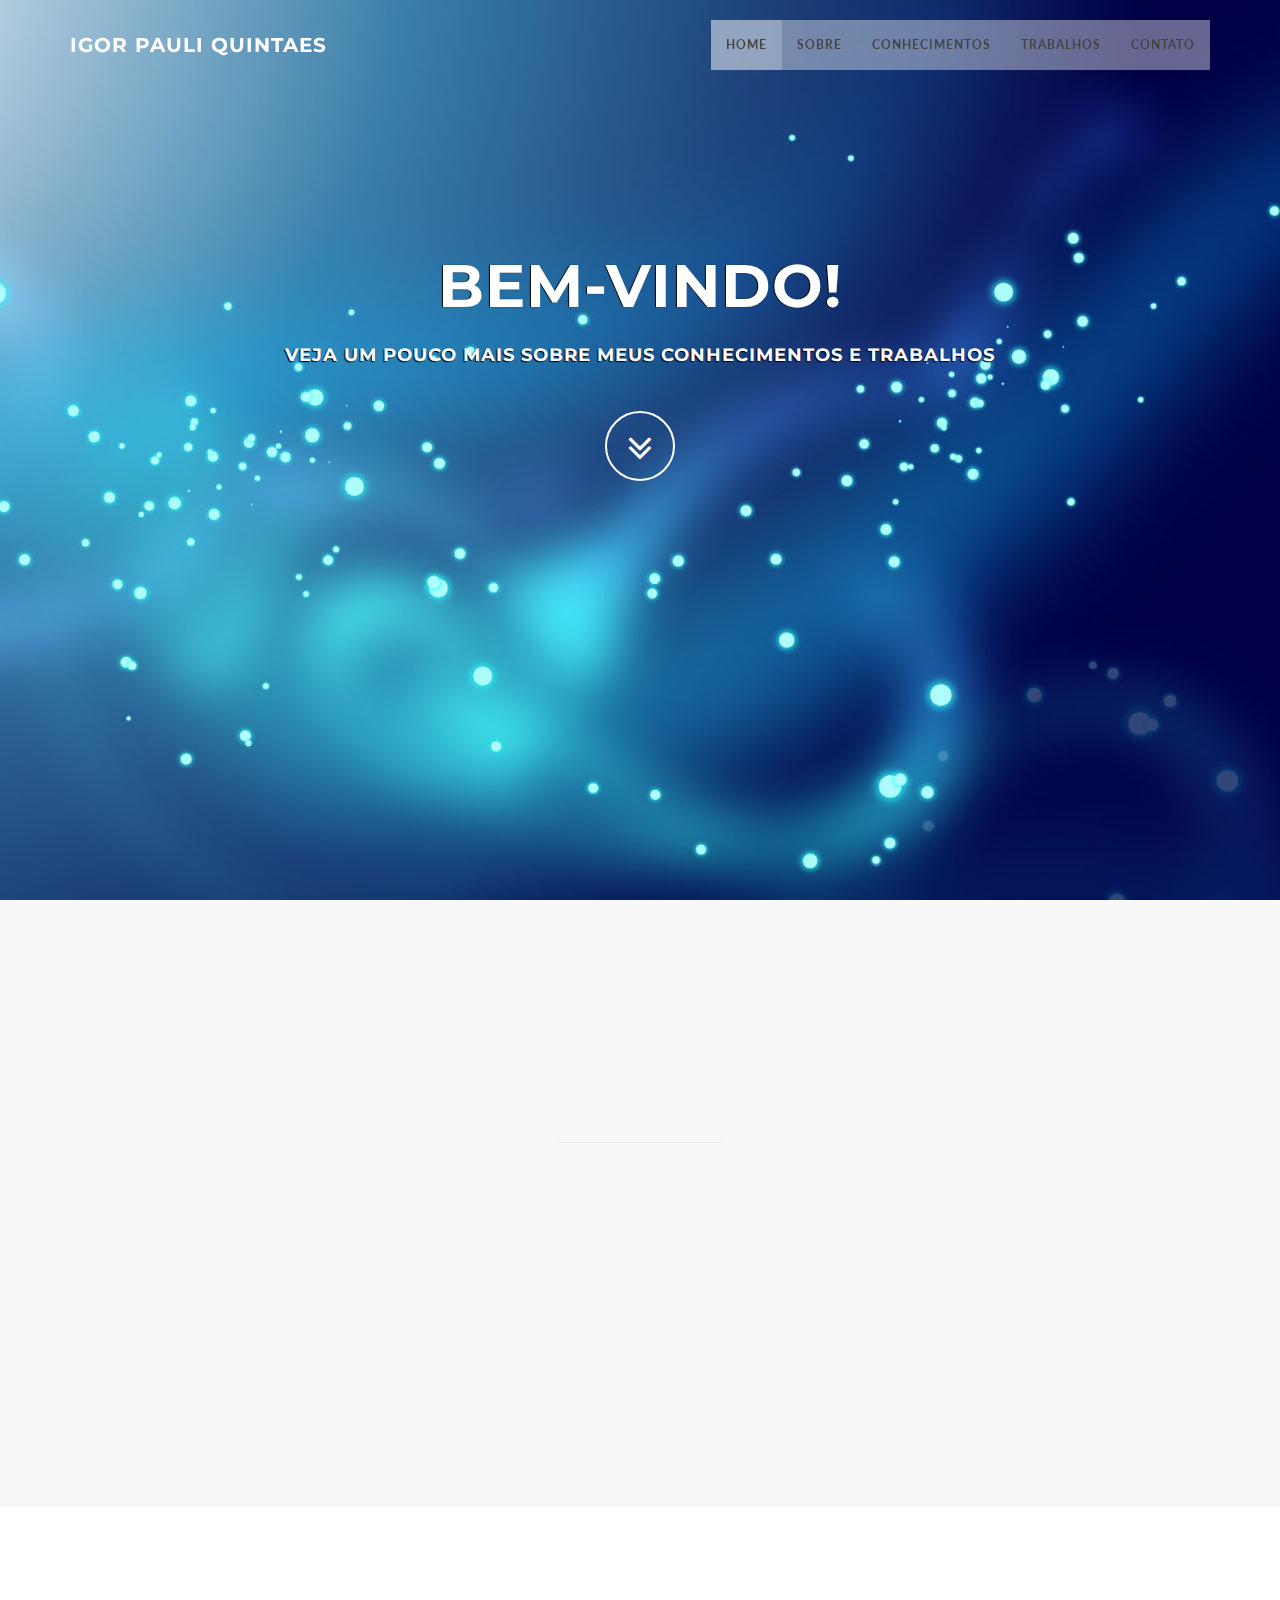
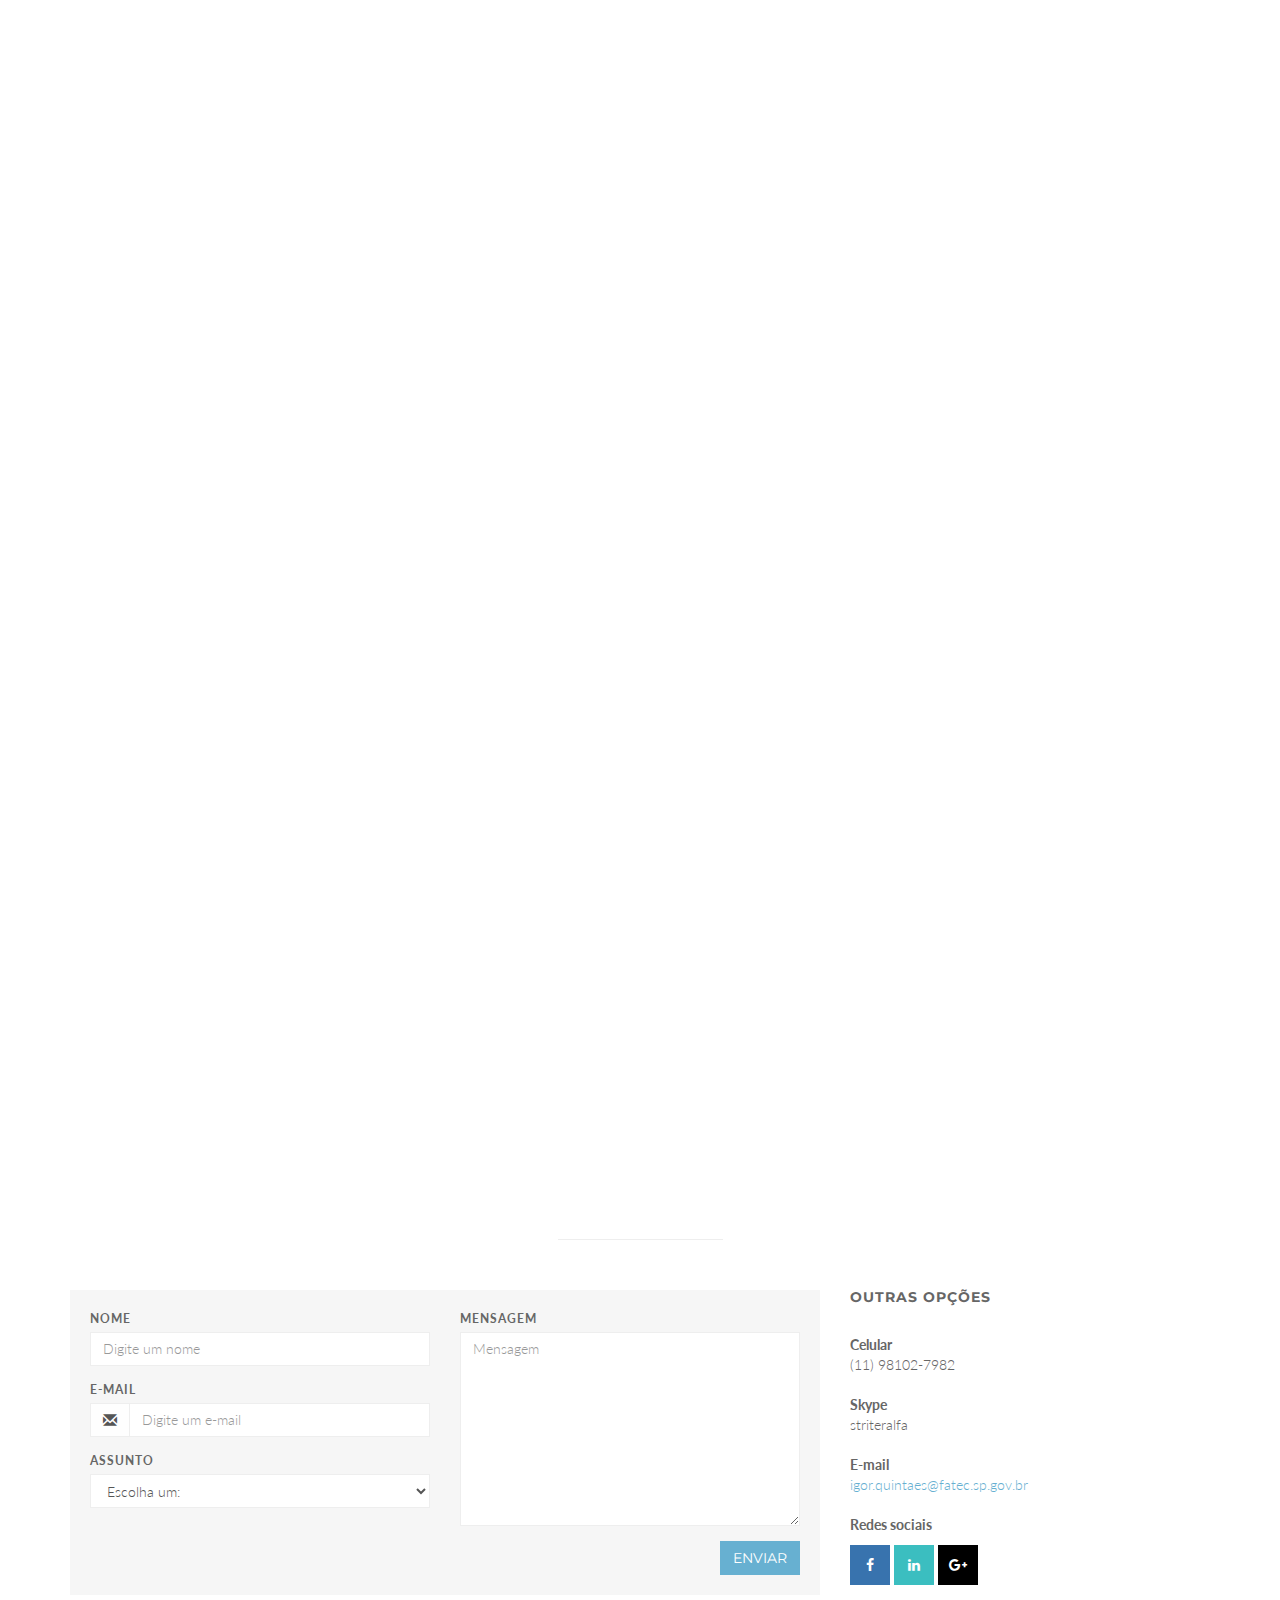
==== commit 77c18543: "big order" ====
--- a/index.html
+++ b/index.html
@@ -378,7 +378,7 @@
                             <h5>Reconstrução</h5>
                             <p class="subtitle">Mangá: Saga of the Queen Knight</p>
 
-                            <figure class="cd-image-container">
+                            <figure class="cd-image-container is-visible">
                                 <img src="img/works/original1.jpg" class="work-image" alt="Original Image - Saga Of The Queen Knight">
                                 <span class="cd-image-label special" data-type="original">Original</span>
 
@@ -396,13 +396,13 @@
                     <div class="wow bounceInUp" data-wow-delay="1s">
                         <div class="boxed-grey">    
                             <h5>Diagramação</h5>
-                            <p class="subtitle">Gosick</p>
+                            <p class="subtitle">Big Order</p>
 
                             <figure class="cd-image-container is-visible">
-                                <img src="img/works/original2.jpg" class="work-image" alt="Original Image - Gosick">
+                                <img src="img/works/original4.jpg" class="work-image" alt="Original Image - Gosick">
                                 <span class="cd-image-label special" data-type="original">Original</span>
 
-                                <div class="cd-resize-img two" style="width: 51.3021%;"> <!-- the resizable image on top -->
+                                <div class="cd-resize-img four" style="width: 51.3021%;"> <!-- the resizable image on top -->
                                     <span class="cd-image-label special" data-type="modified">Editada</span>
                                 </div>
 
@@ -422,7 +422,8 @@
                                  alt="Tripeace" 
                                  site-name="Tripeace" 
                                  site-description="Site desenvolvido em C# .NET MVC5 para grupo de jogadores de MMOs." 
-                                 site-link="http://www.google.com" />
+                                 site-link="#" 
+								 site-is-online="false" />
                         </div>	
                     </div>		
                 </div>	
@@ -473,12 +474,9 @@
                         </div>	
                     </div>	
                 </div>	
-
 		</div>
 	</section>
 	<!-- /Section: works -->
-	
-
 	
 
 	<!-- Section: contact -->
@@ -488,16 +486,16 @@
                 <div class="row">
                     <div class="col-lg-8 col-lg-offset-2">
                         <div class="wow bounceInDown" data-wow-delay="0.4s">
-                        <div class="section-heading">
-                        <h2>Contato</h2>
-                        <i class="fa fa-2x fa-angle-down"></i>
-
-                        </div>
-                        </div>
-                    </div>
-                </div>
+							<div class="section-heading">
+							<h2>Contato</h2>
+							<i class="fa fa-2x fa-angle-down"></i>
+
+							</div>
+							</div>
+						</div>
+					</div>
+				</div>
 			</div>
-		</div>
 		<div class="container">
 
 		<div class="row">
@@ -505,88 +503,87 @@
 				<hr class="marginbot-50">
 			</div>
 		</div>
-    <div class="row">
-        <div class="col-lg-8">
-            <div class="boxed-grey">
-                <form id="contact-form">
-                <div class="row">
-                    <div class="col-md-6">
-                        <div class="form-group">
-                            <label for="name">Nome</label>
-                            <input type="text" class="form-control" id="name" placeholder="Digite um nome" required="required" />
-                        </div>
-                        <div class="form-group">
-                            <label for="email">E-mail</label>
-                            <div class="input-group">
-                                <span class="input-group-addon"><span class="glyphicon glyphicon-envelope"></span>
-                                </span>
-                                <input type="email" class="form-control" id="email" placeholder="Digite um e-mail" required="required" /></div>
-                        </div>
-                        <div class="form-group">
-                            <label for="subject">Assunto</label>
-                            <select id="subject" name="subject" class="form-control" required="required">
-                                <option value="na" selected="">Escolha um:</option>
-                                <option value="service">Trabalho</option>
-                                <option value="suggestions">Sugestões</option>
-                                <option value="product">Suporte a Produto</option>
-                                <option value="other">Outros</option>
-                            </select>
-                        </div>
-                    </div>
-                    <div class="col-md-6">
-                        <div class="form-group">
-                            <label for="name">Mensagem</label>
-                            <textarea name="message" id="message" class="form-control" rows="9" cols="25" required="required"
-                                placeholder="Mensagem"></textarea>
-                        </div>
-                    </div>
-                    <div class="col-md-12">
-                        <button type="submit" class="btn btn-skin pull-right" id="btnContactUs">Enviar</button>
-                    </div>
-                </div>
-                </form>
-            </div>
-        </div>
-		
-		<div class="col-lg-4">
-			<div class="widget-contact">
-				<h5>Outras opções</h5>
+		<div class="row">
+			<div class="col-lg-8">
+				<div class="boxed-grey">
+					<form id="contact-form">
+						<div class="row">
+							<div class="col-md-6">
+								<div class="form-group">
+									<label for="name">Nome</label>
+									<input type="text" class="form-control" id="name" placeholder="Digite um nome" required="required" />
+								</div>
+								<div class="form-group">
+									<label for="email">E-mail</label>
+									<div class="input-group">
+										<span class="input-group-addon"><span class="glyphicon glyphicon-envelope"></span>
+										</span>
+										<input type="email" class="form-control" id="email" placeholder="Digite um e-mail" required="required" /></div>
+									</div>
+									<div class="form-group">
+										<label for="subject">Assunto</label>
+										<select id="subject" name="subject" class="form-control" required="required">
+											<option value="na" selected="">Escolha um:</option>
+											<option value="service">Trabalho</option>
+											<option value="suggestions">Sugestões</option>
+											<option value="product">Suporte a Produto</option>
+											<option value="other">Outros</option>
+										</select>
+									</div>
+								</div>
+								<div class="col-md-6">
+									<div class="form-group">
+										<label for="name">Mensagem</label>
+										<textarea name="message" id="message" class="form-control" rows="9" cols="25" required="required"
+											placeholder="Mensagem"></textarea>
+									</div>
+								</div>
+								<div class="col-md-12">
+									<button type="submit" class="btn btn-skin pull-right" id="btnContactUs">Enviar</button>
+								</div>
+							</div>
+						</form>
+					</div>
+				</div>
 				
-				<address>
-				  <strong>Celular</strong><br>
-				  <abbr title="Phone"></abbr> (11) 98102-7982
-				</address>
-                
-                
-				<address>
-				  <strong>Skype</strong><br>
-				  <abbr title="Skype"></abbr> striteralfa
-				</address>
-
-				<address>
-				  <strong>E-mail</strong><br>
-				  <a href="mailto:igor.quintaes@fatec.sp.gov.br">igor.quintaes@fatec.sp.gov.br</a>
-				</address>	
-                
-				<address>
-				  <strong>Redes sociais</strong><br>
-                       	<ul class="company-social">
-                            <li class="social-facebook">
-                                <a href="https://www.facebook.com/striter.alfa" target="_blank"><i class="fa fa-facebook"></i></a>
-                            </li>
-                            <li class="social-linkedin">
-                                <a href="https://www.linkedin.com/in/igor-pauli-6b407495" target="_blank"><i class="fa fa-linkedin"></i></a>
-                            </li>
-                            <li class="social-google">
-                                <a href="https://plus.google.com/100801268480023236866" target="_blank"><i class="fa fa-google-plus"></i></a>
-                            </li>
-                        </ul>	
-				</address>					
-			
+				<div class="col-lg-4">
+					<div class="widget-contact">
+						<h5>Outras opções</h5>
+						
+						<address>
+						  <strong>Celular</strong><br>
+						  <abbr title="Phone"></abbr> (11) 98102-7982
+						</address>
+						
+						
+						<address>
+						  <strong>Skype</strong><br>
+						  <abbr title="Skype"></abbr> striteralfa
+						</address>
+
+						<address>
+						  <strong>E-mail</strong><br>
+						  <a href="mailto:igor.quintaes@fatec.sp.gov.br">igor.quintaes@fatec.sp.gov.br</a>
+						</address>	
+						
+						<address>
+						  <strong>Redes sociais</strong><br>
+								<ul class="company-social">
+									<li class="social-facebook">
+										<a href="https://www.facebook.com/striter.alfa" target="_blank"><i class="fa fa-facebook"></i></a>
+									</li>
+									<li class="social-linkedin">
+										<a href="https://www.linkedin.com/in/igor-pauli-6b407495" target="_blank"><i class="fa fa-linkedin"></i></a>
+									</li>
+									<li class="social-google">
+										<a href="https://plus.google.com/100801268480023236866" target="_blank"><i class="fa fa-google-plus"></i></a>
+									</li>
+								</ul>	
+						</address>				
+					
+					</div>	
+				</div>
 			</div>	
-		</div>
-    </div>	
-
 		</div>
 	</section>
 	<!-- /Section: contact -->
@@ -620,11 +617,22 @@
             <div class="img-details">
                 <h3></h3>
                 <p></p>
-                <a href="" target="_blank">Visite o site!</a>
+                <a href="" >Visite o site!</a>
             </div>
         </div>
     </div>
     <div class="expander-fade"></div>
+	
+	<div class="alert-expander">     
+		<span class="alert-close"></span>	
+        <div class="alert-header">
+			<h3></h3>
+        </div>
+		<div class="alert-message">
+			<p></p>
+        </div>
+    </div>
+    <div class="alert-fade"></div>
 
         
         
--- a/css/style.css
+++ b/css/style.css
@@ -812,7 +812,7 @@
 
 .expander {
     top: 50%;
-    left: 50%;;
+    left: 50%;
     width: 95%;
     z-index: 300;
     margin: 0 auto;
@@ -934,6 +934,7 @@
     top: 20px;
     right: 20px;
     cursor: pointer;   
+	z-index: 1000;
 }
 
 .close-expander::before, .close-expander::after {
@@ -952,4 +953,108 @@
     -webkit-transform: rotate(-45deg);
     -moz-transform: rotate(-45deg);
     transform: rotate(-45deg);
+}
+
+/* alert expander */
+
+.alert-fade {    
+    top: 0;
+    right: 0;
+    bottom: 0;
+    left: 0;    
+    opacity: .6;
+    z-index: 150;
+    position: fixed;
+    display: none;
+    background-color: #000;
+}
+
+.alert-expander {
+    top: 50%;
+    left: 50%;
+	padding: 15px 12%;
+    z-index: 500;
+    margin: 0 auto;
+    position: fixed;
+    text-align: left;
+    overflow: hidden;
+    display: none;
+    background: #ddd;
+    -webkit-transition: height 350ms ease;
+    -moz-transition: height 350ms ease;
+    transition: height 350ms ease;
+    -webkit-transform: translateX(-50%) translateY(-50%);
+    -moz-transform: translateX(-50%) translateY(-50%);
+    transform: translateX(-50%) translateY(-50%);
+}
+    
+@media (max-width: 399px) {
+      .alert-expander .alert-header h3 { 
+          font-size: 25px;
+      }
+	  
+	  .alert-expander {
+		  width: 70%;
+	  }
+}
+
+@media (min-width: 400px) and (max-width: 599px) {
+      .alert-expander .alert-header h3 { 
+          font-size: 25px;
+      }
+	  
+	  .alert-expander {
+		  width: 60%;
+	  }
+}
+
+@media (min-width: 600px) {
+      .alert-expander .alert-header h3  { 
+          font-size: 30px;
+      }
+	  
+	  .alert-expander {
+		  width: 50%;
+	  }
+}
+
+.alert-message {
+    height: 100%;
+    overflow: hidden;
+    position: static;   
+}
+
+.alert-message p {
+    font-weight: 400;
+    font-size: 16px;
+    line-height: 22px;
+    color: #999;
+}
+
+.alert-close {
+    position: absolute;
+    width: 40px;
+    height: 40px;
+    top: 20px;
+    right: 20px;
+    cursor: pointer;   
+	z-index: 1000;
+}
+
+.alert-close::before, .alert-close::after {
+    content: '';
+    position: absolute;
+    width: 100%;
+    top: 50%;
+    height: 1px;
+    background: #888;
+    -webkit-transform: rotate(45deg);
+    -moz-transform: rotate(45deg);
+    transform: rotate(45deg);
+}
+
+.alert-close::after {
+    -webkit-transform: rotate(-45deg);
+    -moz-transform: rotate(-45deg);
+    transform: rotate(-45deg);
 }--- a/css/img-comparison.css
+++ b/css/img-comparison.css
@@ -161,6 +161,11 @@
     background-size: auto 100%;
 }
 
+.cd-resize-img.four {
+    background: url(../img/works/modified4.jpg) no-repeat left top; 
+    background-size: auto 100%;
+}
+
 .cd-image-label.special {
     color: #222;
     text-transform: uppercase;
@@ -171,7 +176,7 @@
 }
 
 .work-image {
-    max-width: 100%; 
+    width: 100%;
     -webkit-filter: brightness(0.70);
     filter: brightness(0.70);
 }
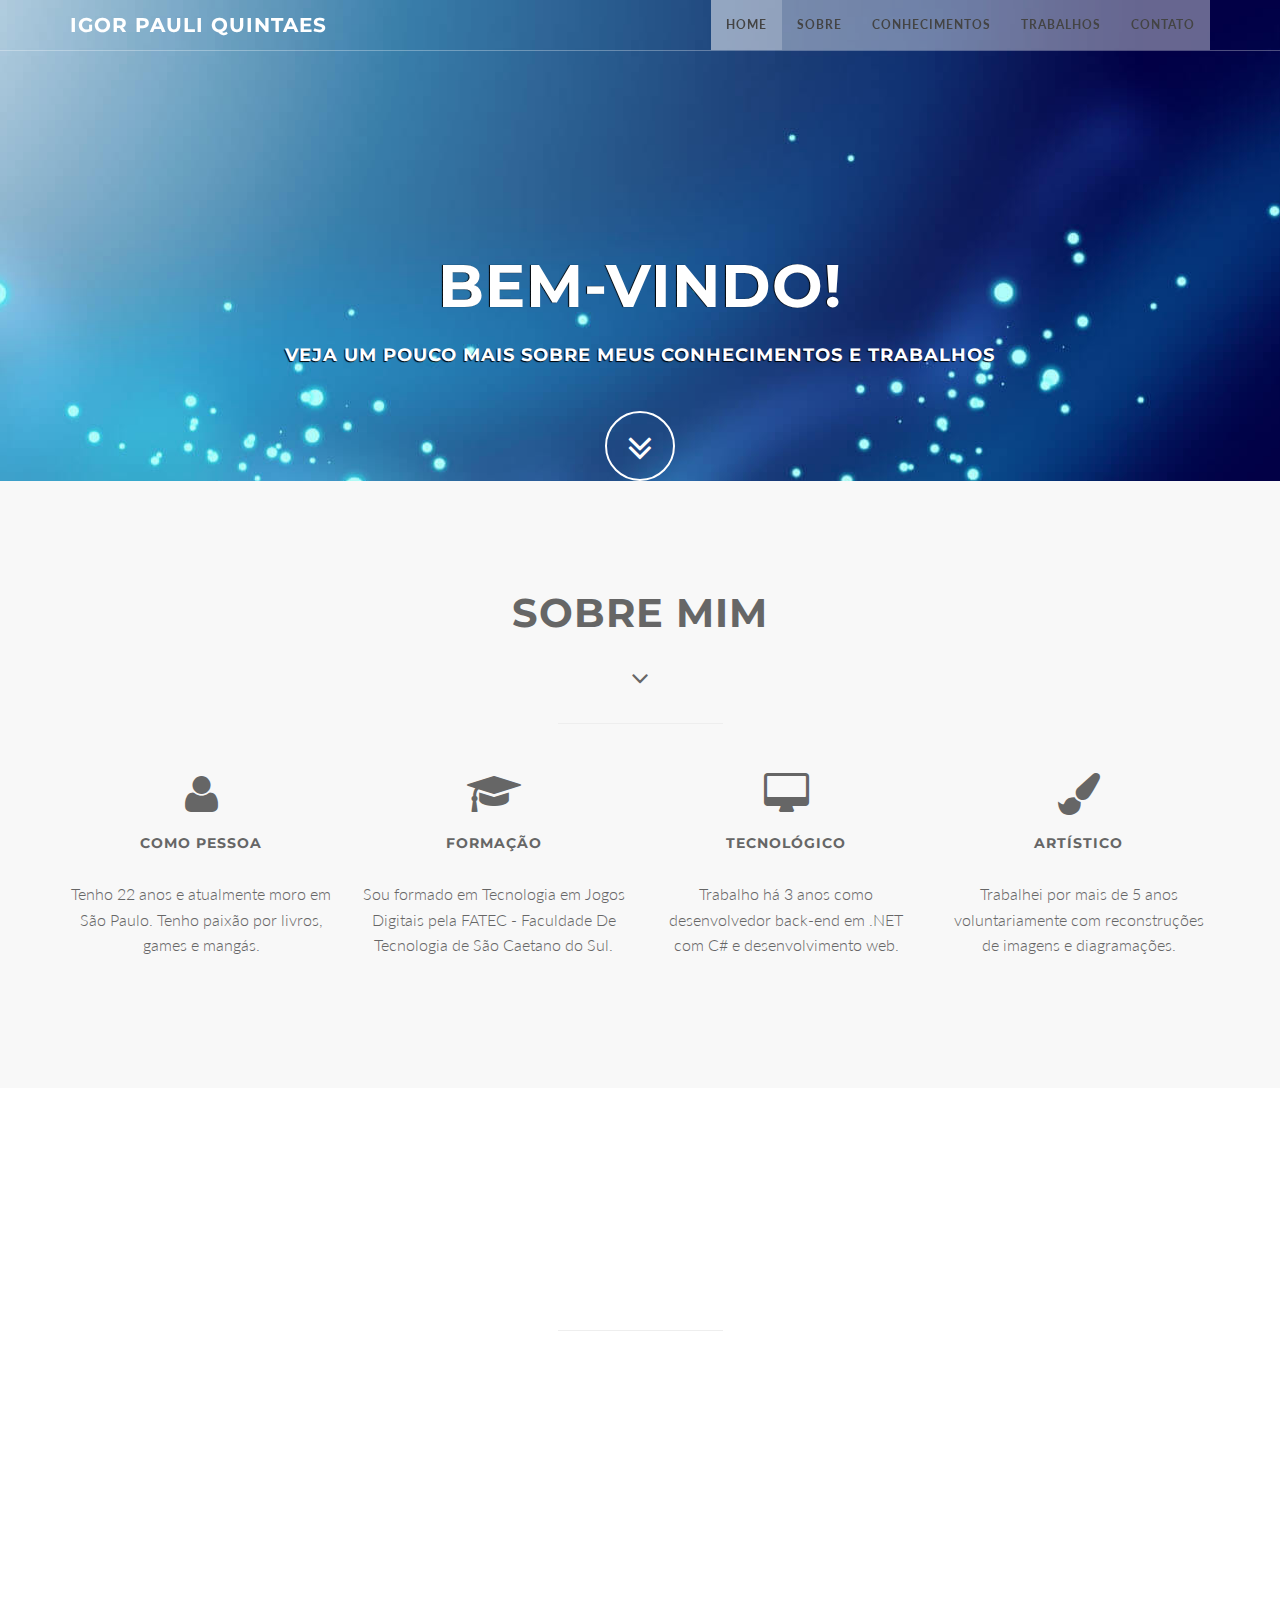
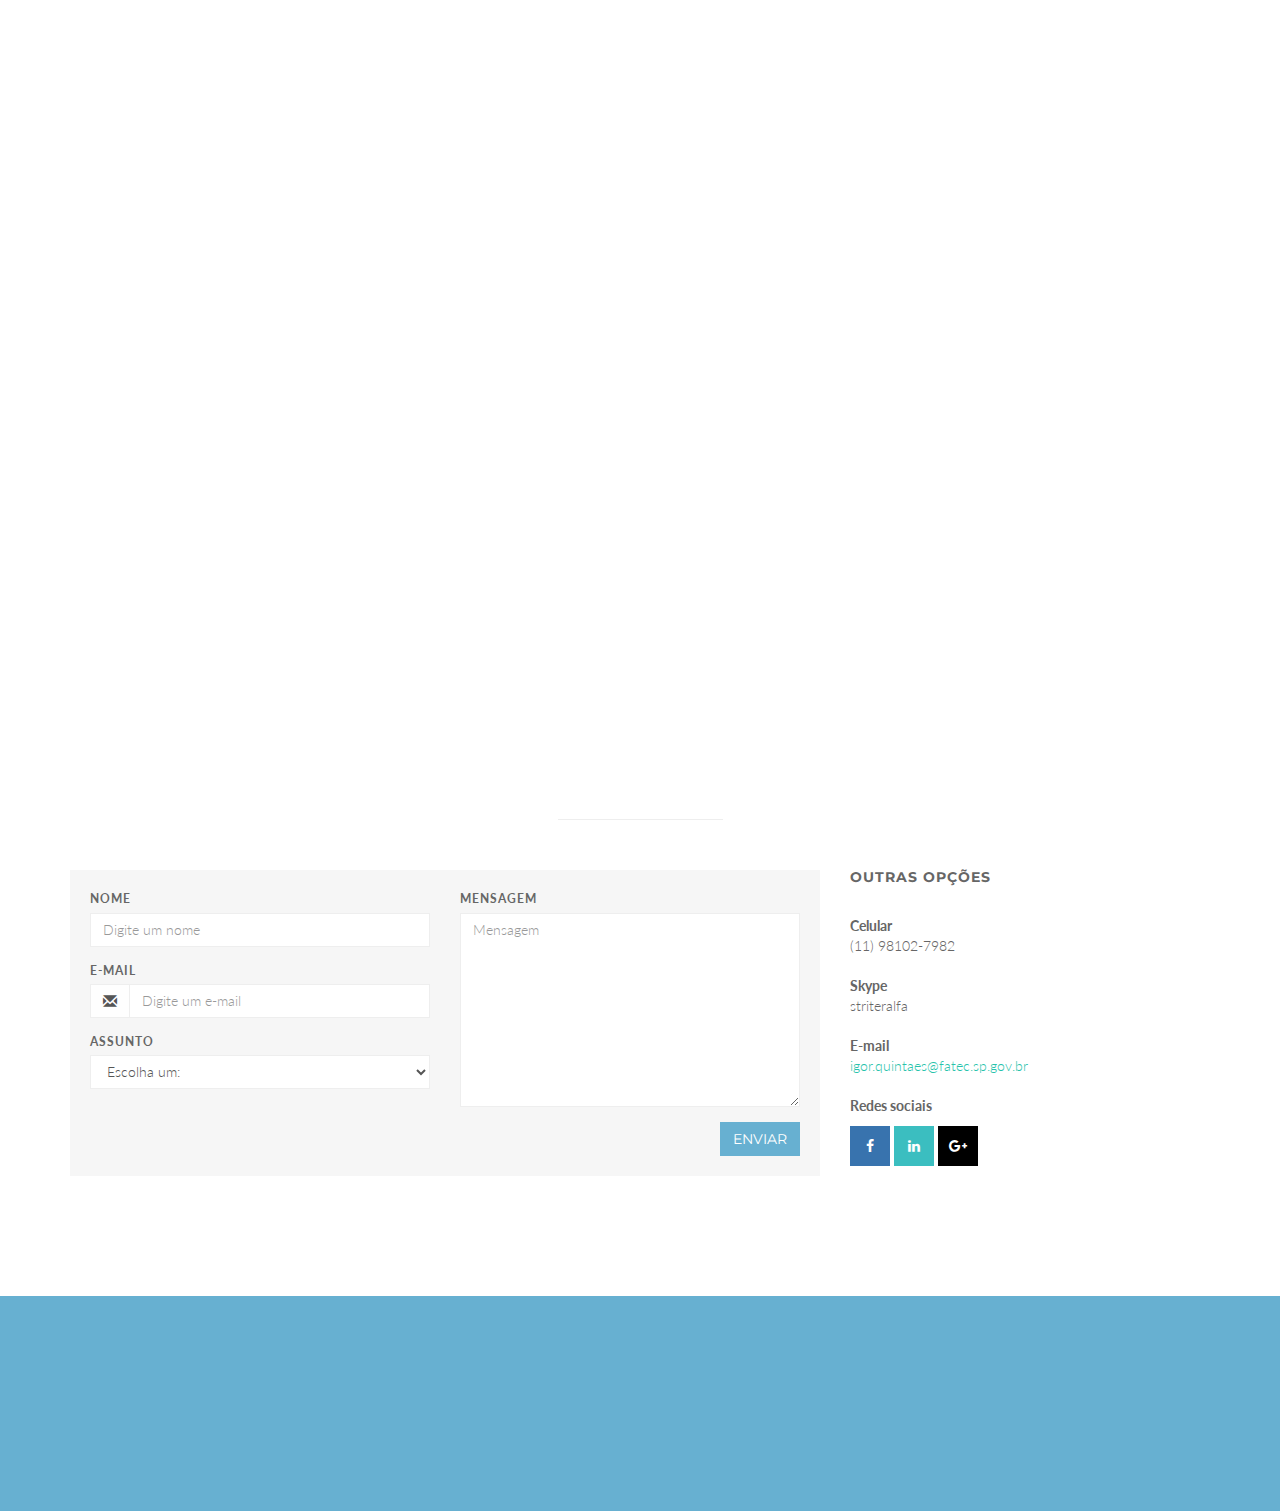
==== commit 4480c52e: "css js minify" ====
--- a/index.html
+++ b/index.html
@@ -8,20 +8,13 @@
     <meta name="author" content="Igor Pauli Quintaes">
 
     <title>Igor Pauli Quintaes</title>
-
-    <!-- Bootstrap Core CSS -->
     <link href="css/bootstrap.min.css" rel="stylesheet" type="text/css">
-
-    <!-- Fonts -->
     <link href="font-awesome/css/font-awesome.min.css" rel="stylesheet" type="text/css">
-	<link href="css/animate.css" rel="stylesheet" type="text/css"/>
-    <!-- Squad theme CSS -->
-    <link href="css/style.css" rel="stylesheet" type="text/css">
-	<link href="color/default.css" rel="stylesheet" type="text/css">
-    <!-- Percentage CSS -->    
-	<link href="css/circle.css" rel="stylesheet" type="text/css"/>
-    <!-- Img Comparison -->    
-	<link href="css/img-comparison.css" rel="stylesheet" type="text/css"/>   
+	<link href="color/default.min.css" rel="stylesheet" type="text/css">
+	<link href="css/animate.min.css" rel="stylesheet" type="text/css"/>
+    <link href="css/style.min.css" rel="stylesheet" type="text/css">
+	<link href="css/circle.min.css" rel="stylesheet" type="text/css"/>
+	<link href="css/img-comparison.min.css" rel="stylesheet" type="text/css"/>   
 </head>
 
 <body id="page-top" data-spy="scroll" data-target=".navbar-custom">
@@ -632,22 +625,20 @@
 			<p></p>
         </div>
     </div>
-    <div class="alert-fade"></div>
-
-        
+    <div class="alert-fade"></div>        
         
     <!-- Core JavaScript Files -->
-    <script type="text/javascript" src="js/jquery-2.1.1.js"></script>
+    <script type="text/javascript" src="js/jquery-2.2.0.min.js"></script>
     <script type="text/javascript" src="js/bootstrap.min.js"></script>
     <script type="text/javascript" src="js/jquery.mobile.custom.min.js"></script>
     <script type="text/javascript" src="js/jquery.easing.min.js"></script>	
-	<script type="text/javascript" src="js/jquery.scrollTo.js"></script>
+	<script type="text/javascript" src="js/jquery.scrollTo.min.js"></script>
 	<script type="text/javascript" src="js/wow.min.js"></script>
-	<script type="text/javascript" src="js/modernizr.js"></script>
+	<script type="text/javascript" src="js/modernizr.min.js"></script>
     <!-- Custom Theme JavaScript -->
-    <script type="text/javascript" src="js/custom.js"></script>    
-    <script type="text/javascript" src="js/email.js"></script>    
-    <script type="text/javascript" src="js/img-comparison.js"></script>
+    <script type="text/javascript" src="js/custom.min.js"></script>    
+    <script type="text/javascript" src="js/email.min.js"></script>    
+    <script type="text/javascript" src="js/img-comparison.min.js"></script>
 </body>
 
 </html>
--- a/color/default.min.css
+++ b/color/default.min.css
@@ -0,0 +1 @@
+a,.tp-caption a.btn:hover{color:#67b0d1}.top-nav-collapse{background:#67b0d1}.navbar-custom ul.nav ul.dropdown-menu li a:hover{color:#67b0d1}.owl-theme .owl-controls .owl-page.active span,.owl-theme .owl-controls.clickable .owl-page:hover span{background-color:#67b0d1}.widget-avatar .avatar:hover{border:5px solid #67b0d1}.bg-skin{background:#67b0d1}form#contact-form input:focus,form#contact-form select:focus,form#contact-form textarea:focus{border-color:#67b0d1}footer{background-color:#67b0d1}.btn-skin{color:#fff;background-color:#67b0d1;border-color:#67b0d1}--- a/css/style.min.css
+++ b/css/style.min.css
@@ -0,0 +1 @@
+@import "http://fonts.googleapis.com/css?family=Lato:100,300,400,700,900,100italic,300italic,400italic,700italic,900italic|Montserrat:700|Merriweather:400italic";body{width:100%;height:100%;font-family:'Lato',sans-serif;font-weight:300;color:#666;background-color:#fff}html{width:100%;height:100%}h1,h2,h3,h4,h5,h6{margin:0 0 30px;text-transform:uppercase;font-family:Montserrat,sans-serif;font-weight:700;letter-spacing:1px}p{margin:0 0 20px;font-size:16px;line-height:1.6em}p.lead{font-weight:600}a{color:#28c3ab;-webkit-transition:all .2s ease-in-out;-moz-transition:all .2s ease-in-out;transition:all .2s ease-in-out}a:hover,a:focus{text-decoration:none;color:#176e61}.light{font-weight:400}.navbar{margin-bottom:0;border-bottom:1px solid rgba(255,255,255,.3)}.navbar-brand{font-weight:700}.navbar-brand{height:40px;padding:5px 15px;font-size:18px;line-height:1em}.navbar-brand h1{color:#fff;font-size:20px;line-height:40px}.navbar-brand:focus{outline:0}.nav.navbar-nav{background-color:rgba(255,255,255,.4)}.navbar-custom.top-nav-collapse .nav.navbar-nav{background-color:rgba(0,0,0,0)}.navbar-custom ul.nav li a{font-size:12px;letter-spacing:1px;color:#444;text-transform:uppercase;font-weight:700}.navbar-custom.top-nav-collapse ul.nav li a{-webkit-transition:all .2s ease-in-out;-moz-transition:all .2s ease-in-out;transition:all .2s ease-in-out;color:#fff}.navbar-custom ul.nav ul.dropdown-menu{border-radius:0}.navbar-custom ul.nav ul.dropdown-menu li{border-bottom:1px solid #f5f5f5}.navbar-custom ul.nav ul.dropdown-menu li:last-child{border-bottom:none}.navbar-custom ul.nav ul.dropdown-menu li a{padding:10px 20px}.navbar-custom ul.nav ul.dropdown-menu li a:hover{background:#fefefe}.navbar-custom.top-nav-collapse ul.nav ul.dropdown-menu li a{color:#666}.navbar-custom .nav li a{-webkit-transition:background .3s ease-in-out;-moz-transition:background .3s ease-in-out;transition:background .3s ease-in-out}.navbar-custom .nav li a:hover,.navbar-custom .nav li a:focus,.navbar-custom .nav li.active{outline:0;background-color:rgba(255,255,255,.2)}.navbar-custom .nav li a:hover,.navbar-custom .nav li a:focus,.navbar-custom .nav li.active{outline:0;background-color:rgba(255,255,255,.2)}.navbar-toggle{padding:4px 6px;font-size:14px;color:#fff}.navbar-toggle:focus,.navbar-toggle:active{outline:0}#preloader{background:#ffffff;bottom:0;height:100%;left:0;position:fixed;right:0;top:0;width:100%;z-index:999}#loaderInner{background:#ffffff url(../img/spinner.gif) center center no-repeat;height:60px;left:50%;margin:-50px 0 0 -50px;position:absolute;top:50%;width:60px}@keyframes "boxSpin"{0%{transform:translate(-10px, 0px);}25%{transform:translate(10px, 10px);}50%{transform:translate(10px, -10px);}75%{transform:translate(-10px, -10px);}100%{transform:translate(-10px, 10px);}}@keyframes "shadowSpin"{0%{box-shadow:10px -10px #39CCCC, -10px 10px #FFDC00;}25%{box-shadow:10px 10px #39CCCC, -10px -10px #FFDC00;}50%{box-shadow:-10px 10px #39CCCC, 10px -10px #FFDC00;}75%{box-shadow:-10px -10px #39CCCC, 10px 10px #FFDC00;}100%{box-shadow:10px -10px #39CCCC, -10px 10px #FFDC00;}}#load{z-index:9999;background-color:#FF4136;opacity:0.75;width:10px;height:10px;position:absolute;top:50%;margin:-5px auto 0 auto;left:0;right:0;border-radius:0px;border:5px solid #FF4136;box-shadow:10px 0px #39CCCC, 10px 0px #01FF70;animation:shadowSpin 1s ease-in-out infinite}hr{margin-top:10px}.marginbot-0{margin-bottom:0 !important}.marginbot-10{margin-bottom:10px !important}.marginbot-20{margin-bottom:20px !important}.marginbot-30{margin-bottom:30px !important}.marginbot-40{margin-bottom:40px !important}.marginbot-50{margin-bottom:50px !important}.home-section{padding-top:110px;padding-bottom:110px;display:block;position:relative;z-index:120}.section-heading h2{font-size:40px}.section-heading i{margin-bottom:20px}.bg-white{background:#fff}.bg-gray{background:#f8f8f8}.bg-dark{background:#575757}.text-light{color:#fff}.intro{width:100%;position:relative;background:url(../img/bg1.jpg) no-repeat top center}#intro.intro{padding:20% 0 0 0}.intro .slogan{text-align:center}.intro .page-scroll{text-align:center}.brand-heading{font-size:40px}.intro-text{font-size:18px}.intro .slogan h2{color:#FFF;text-shadow:none;font-size:60px;line-height:60px;font-weight:700;font-family:Montserrat, sans-serif;background-color:rgba(0, 0, 0, 0);text-decoration:none;text-transform:uppercase;border-width:0px;border-color:#000;border-style:none;text-shadow:-1px 0 1px #000}.intro .slogan h4{color:#fff;text-shadow:-1px 1px 1px #000}.boxed-grey{background:#f6f6f6;padding:20px}#knowledge .boxed-grey{text-align:center;height:240px}.team h5{margin-bottom:10px}.team p.subtitle{margin-bottom:10px}.avatar{margin-bottom:20px}.team-social{margin-left:0;padding-left:0}.team-social{text-align:center}.team-social li{display:inline-block;margin:0 !important;padding:0}.team-social a{margin:0;padding:0;display:block;width:40px;height:40px;line-height:40px;text-align:center;background:#3bbec0;color:#fff;-webkit-transition:background .3s ease-in-out;transition:background .3s ease-in-out}.team-social a i{text-align:center;margin:0;padding:0}.team-social .social-facebook a{background:#3873ae}.team-social .social-twitter a{background:#62c6f8}.team-social .social-dribble a{background:#d74980}.team-social .social-deviantart a{background:#8da356}.team-social .social-google a{background:#000}.team-social .social-vimeo a{background:#51a6d3}.team-social .social-facebook a:hover{background:#4893ce}.team-social .social-twitter a:hover{background:#82e6ff}.team-social .social-dribble a:hover{background:#f769a0}.team-social .social-deviantart a:hover{background:#adc376}.team-social .social-google a:hover{background:#333}.team-social .social-vimeo a:hover{background:#71c6f3}.service-icon{margin-bottom:20px}form#contact-form .form-group label{text-align:left !important;display:block;text-transform:uppercase;letter-spacing:1px;font-size:12px}form#contact-form input,form#contact-form select,form#contact-form textarea{border-radius:0;border:1px solid #eee;-webkit-box-shadow:none;box-shadow:none}form#contact-form input:focus,form#contact-form select:focus,form#contact-form textarea:focus{-webkit-box-shadow:0 1px 2px rgba(0, 0, 0, .05);box-shadow:0 1px 2px rgba(0, 0, 0, .05)}.input-group-addon{background-color:#fefefe;border:1px solid #eee;border-radius:0}.widget-contact{text-align:left}.company-social{margin-left:0;padding-left:0;margin-top:10px}.company-social{text-align:left}.company-social li{display:inline-block;margin:0 !important;padding:0}.company-social a{margin:0;padding:0;display:block;width:40px;height:40px;line-height:40px;text-align:center;background:#3bbec0;color:#fff;-webkit-transition:background .3s ease-in-out;transition:background .3s ease-in-out}.company-social a i{text-align:center;margin:0;padding:0}.company-social .social-facebook a{background:#3873ae}.company-social .social-twitter a{background:#62c6f8}.company-social .social-dribble a{background:#d74980}.company-social .social-deviantart a{background:#8da356}.company-social .social-google a{background:#000}.company-social .social-vimeo a{background:#51a6d3}.company-social .social-facebook a:hover{background:#4893ce}.company-social .social-twitter a:hover{background:#82e6ff}.company-social .social-dribble a:hover{background:#f769a0}.company-social .social-deviantart a:hover{background:#adc376}.company-social .social-google a:hover{background:#333}.company-social .social-vimeo a:hover{background:#71c6f3}footer{text-align:center;padding:50px 0}footer p{color:#f8f8f8}#parallax1{background-image:url(../img/parallax/1.jpg)}#parallax1:after{background-image:url([data-uri]);content:"";position:absolute;bottom:0;left:0;right:0;top:0;opacity:0.7;z-index:-1}#parallax2{background-image:url(../img/parallax/2.jpg)}#parallax2:after{background-image:url([data-uri]);content:"";position:absolute;bottom:0;left:0;right:0;top:0;opacity:0.7;z-index:-1}.btn{border-radius:0;text-transform:uppercase;font-family:Montserrat,sans-serif;font-weight:400;-webkit-transition:all .3s ease-in-out;-moz-transition:all .3s ease-in-out;transition:all .3s ease-in-out}.btn-circle{width:70px;height:70px;margin-top:15px;padding:7px 16px;border:2px solid #fff;border-radius:50%;font-size:40px;color:#fff;background:0 0;-webkit-transition:background .3s ease-in-out;-moz-transition:background .3s ease-in-out;transition:background .3s ease-in-out}.btn-circle.btn-dark{border:2px solid #666;color:#666}.btn-circle:hover,.btn-circle:focus{outline:0;color:#fff;background:rgba(255,255,255,.1)}.btn-circle.btn-dark :hover,.btn-circle.btn-dark :focus{outline:0;color:#999;background:#fff}.btn-circle.btn-dark :hover i,.btn-circle.btn-dark :focus i{color:#999}.page-scroll .btn-circle i.animated{-webkit-transition-property:-webkit-transform;-webkit-transition-duration:1s;-moz-transition-property:-moz-transform;-moz-transition-duration:1s}.page-scroll .btn-circle:hover i.animated{-webkit-animation-name:pulse;-moz-animation-name:pulse;-webkit-animation-duration:1.5s;-moz-animation-duration:1.5s;-webkit-animation-iteration-count:infinite;-moz-animation-iteration-count:infinite;-webkit-animation-timing-function:linear;-moz-animation-timing-function:linear}@-webkit-keyframes "pulse"{0{-webkit-transform:scale(1);transform:scale(1);}50%{-webkit-transform:scale(1.2);transform:scale(1.2);}100%{-webkit-transform:scale(1);transform:scale(1);}}@-moz-keyframes "pulse"{0{-moz-transform:scale(1);transform:scale(1);}50%{-moz-transform:scale(1.2);transform:scale(1.2);}100%{-moz-transform:scale(1);transform:scale(1);}}#text{color:#fff;background:#ffcc00}#map{height:500px}.btn-skin:hover,.btn-skin:focus,.btn-skin:active,.btn-skin.active{color:#fff;background-color:#666;border-color:#666}.btn-default:hover,.btn-default:focus{border:1px solid #28c3ab;outline:0;color:#000;background-color:#28c3ab}.btn-huge{padding:25px;font-size:26px}.banner-social-buttons{margin-top:0}@media min-width:767px){.navbar{padding:20px 0;border-bottom:0;letter-spacing:1px;background:0 0;-webkit-transition:background .5s ease-in-out,padding .5s ease-in-out;-moz-transition:background .5s ease-in-out,padding .5s ease-in-out;transition:background .5s ease-in-out,padding .5s ease-in-out}.top-nav-collapse{padding:0;background-color:#000}.navbar-custom.top-nav-collapse{border-bottom:1px solid rgba(255,255,255,.3)}.intro{height:100%;padding:0}.brand-heading{font-size:100px}.intro-text{font-size:25px}}@media (max-width:768px){.team.boxed-grey{margin-bottom:30px}.boxed-grey{margin-bottom:30px}}@media (max-width:480px){.navbar-custom .nav.navbar-nav{background-color:rgba(255,255,255,.4)}.navbar.navbar-custom.navbar-fixed-top{margin-bottom:30px}.tp-banner-container{padding-top:40px}.page-scroll a.btn-circle{width:40px;height:40px;margin-top:10px;padding:7px 0;border:2px solid #fff;border-radius:50%;font-size:20px}}.expander-fade{top:0;right:0;bottom:0;left:0;opacity:.6;z-index:150;position:fixed;display:none;background-color:#000}.expander{top:50%;left:50%;width:95%;z-index:300;margin:0 auto;position:fixed;text-align:left;overflow:hidden;display:none;background:#ddd;-webkit-transition:height 350ms ease;-moz-transition:height 350ms ease;transition:height 350ms ease;-webkit-transform:translateX(-50%) translateY(-50%);-moz-transform:translateX(-50%) translateY(-50%);transform:translateX(-50%) translateY(-50%)}@media (max-width: 420px){.small-if-necessary{font-size:33px !important}}@media (max-width: 749px){.img-expander .full-image{width:80%;margin:0px auto;padding:15px}.img-expander .img-details{padding:15px 12%;margin-top:-35px}}@media (min-width: 750px){.img-expander .full-image{float:left;width:65%;padding:50px 30px}.img-expander .img-details{width:35%;float:left;padding:0 40px 0 20px}}@media (max-width: 749px){.img-expander .img-details h3{font-size:52px}}@media (min-width: 750px) and (max-width: 900px){.img-expander .img-details h3{font-size:40px}}@media (min-width: 901px){.img-expander .img-details h3{font-size:52px}}.img-expander .full-image{height:100%;overflow:hidden;position:relative;text-align:center}.img-expander img{display:inline;max-height:100%;max-width:100%}.img-expander .img-details{height:100%;overflow:hidden;position:static}.img-expander .img-details h3{font-weight:300;padding:40px 0 10px;margin-bottom:10px}.img-expander .img-details p{font-weight:400;font-size:16px;line-height:22px;color:#999}.img-expander .img-details a{font-weight:700;font-size:16px;color:#333;text-transform:uppercase;letter-spacing:2px;padding:10px 20px;border:3px solid #333;display:inline-block;margin:30px 0 0;outline:none}.close-expander{position:absolute;width:40px;height:40px;top:20px;right:20px;cursor:pointer;z-index:1000}.close-expander::before,.close-expander::after{content:'';position:absolute;width:100%;top:50%;height:1px;background:#888;-webkit-transform:rotate(45deg);-moz-transform:rotate(45deg);transform:rotate(45deg)}.close-expander::after{-webkit-transform:rotate(-45deg);-moz-transform:rotate(-45deg);transform:rotate(-45deg)}.alert-fade{top:0;right:0;bottom:0;left:0;opacity:.6;z-index:150;position:fixed;display:none;background-color:#000}.alert-expander{top:50%;left:50%;padding:15px 12%;z-index:500;margin:0 auto;position:fixed;text-align:left;overflow:hidden;display:none;background:#ddd;-webkit-transition:height 350ms ease;-moz-transition:height 350ms ease;transition:height 350ms ease;-webkit-transform:translateX(-50%) translateY(-50%);-moz-transform:translateX(-50%) translateY(-50%);transform:translateX(-50%) translateY(-50%)}@media (max-width: 399px){.alert-expander .alert-header h3{font-size:25px}.alert-expander{width:70%}}@media (min-width: 400px) and (max-width: 599px){.alert-expander .alert-header h3{font-size:25px}.alert-expander{width:60%}}@media (min-width: 600px){.alert-expander .alert-header h3{font-size:30px}.alert-expander{width:50%}}.alert-message{height:100%;overflow:hidden;position:static}.alert-message p{font-weight:400;font-size:16px;line-height:22px;color:#999}.alert-close{position:absolute;width:40px;height:40px;top:20px;right:20px;cursor:pointer;z-index:1000}.alert-close::before,.alert-close::after{content:'';position:absolute;width:100%;top:50%;height:1px;background:#888;-webkit-transform:rotate(45deg);-moz-transform:rotate(45deg);transform:rotate(45deg)}.alert-close::after{-webkit-transform:rotate(-45deg);-moz-transform:rotate(-45deg);transform:rotate(-45deg)}--- a/css/circle.min.css
+++ b/css/circle.min.css
@@ -0,0 +1 @@
+.rect-auto,.c100.p51 .slice,.c100.p52 .slice,.c100.p53 .slice,.c100.p54 .slice,.c100.p55 .slice,.c100.p56 .slice,.c100.p57 .slice,.c100.p58 .slice,.c100.p59 .slice,.c100.p60 .slice,.c100.p61 .slice,.c100.p62 .slice,.c100.p63 .slice,.c100.p64 .slice,.c100.p65 .slice,.c100.p66 .slice,.c100.p67 .slice,.c100.p68 .slice,.c100.p69 .slice,.c100.p70 .slice,.c100.p71 .slice,.c100.p72 .slice,.c100.p73 .slice,.c100.p74 .slice,.c100.p75 .slice,.c100.p76 .slice,.c100.p77 .slice,.c100.p78 .slice,.c100.p79 .slice,.c100.p80 .slice,.c100.p81 .slice,.c100.p82 .slice,.c100.p83 .slice,.c100.p84 .slice,.c100.p85 .slice,.c100.p86 .slice,.c100.p87 .slice,.c100.p88 .slice,.c100.p89 .slice,.c100.p90 .slice,.c100.p91 .slice,.c100.p92 .slice,.c100.p93 .slice,.c100.p94 .slice,.c100.p95 .slice,.c100.p96 .slice,.c100.p97 .slice,.c100.p98 .slice,.c100.p99 .slice,.c100.p100 .slice{clip:rect(auto, auto, auto, auto)}.pie,.c100 .bar,.c100.p51 .fill,.c100.p52 .fill,.c100.p53 .fill,.c100.p54 .fill,.c100.p55 .fill,.c100.p56 .fill,.c100.p57 .fill,.c100.p58 .fill,.c100.p59 .fill,.c100.p60 .fill,.c100.p61 .fill,.c100.p62 .fill,.c100.p63 .fill,.c100.p64 .fill,.c100.p65 .fill,.c100.p66 .fill,.c100.p67 .fill,.c100.p68 .fill,.c100.p69 .fill,.c100.p70 .fill,.c100.p71 .fill,.c100.p72 .fill,.c100.p73 .fill,.c100.p74 .fill,.c100.p75 .fill,.c100.p76 .fill,.c100.p77 .fill,.c100.p78 .fill,.c100.p79 .fill,.c100.p80 .fill,.c100.p81 .fill,.c100.p82 .fill,.c100.p83 .fill,.c100.p84 .fill,.c100.p85 .fill,.c100.p86 .fill,.c100.p87 .fill,.c100.p88 .fill,.c100.p89 .fill,.c100.p90 .fill,.c100.p91 .fill,.c100.p92 .fill,.c100.p93 .fill,.c100.p94 .fill,.c100.p95 .fill,.c100.p96 .fill,.c100.p97 .fill,.c100.p98 .fill,.c100.p99 .fill,.c100.p100 .fill{position:absolute;border:0.08em solid #307bbb;width:0.84em;height:0.84em;clip:rect(0em, 0.5em, 1em, 0em);-webkit-border-radius:50%;-moz-border-radius:50%;-ms-border-radius:50%;-o-border-radius:50%;border-radius:50%;-webkit-transform:rotate(0deg);-moz-transform:rotate(0deg);-ms-transform:rotate(0deg);-o-transform:rotate(0deg);transform:rotate(0deg)}.pie-fill,.c100.p51 .bar:after,.c100.p51 .fill,.c100.p52 .bar:after,.c100.p52 .fill,.c100.p53 .bar:after,.c100.p53 .fill,.c100.p54 .bar:after,.c100.p54 .fill,.c100.p55 .bar:after,.c100.p55 .fill,.c100.p56 .bar:after,.c100.p56 .fill,.c100.p57 .bar:after,.c100.p57 .fill,.c100.p58 .bar:after,.c100.p58 .fill,.c100.p59 .bar:after,.c100.p59 .fill,.c100.p60 .bar:after,.c100.p60 .fill,.c100.p61 .bar:after,.c100.p61 .fill,.c100.p62 .bar:after,.c100.p62 .fill,.c100.p63 .bar:after,.c100.p63 .fill,.c100.p64 .bar:after,.c100.p64 .fill,.c100.p65 .bar:after,.c100.p65 .fill,.c100.p66 .bar:after,.c100.p66 .fill,.c100.p67 .bar:after,.c100.p67 .fill,.c100.p68 .bar:after,.c100.p68 .fill,.c100.p69 .bar:after,.c100.p69 .fill,.c100.p70 .bar:after,.c100.p70 .fill,.c100.p71 .bar:after,.c100.p71 .fill,.c100.p72 .bar:after,.c100.p72 .fill,.c100.p73 .bar:after,.c100.p73 .fill,.c100.p74 .bar:after,.c100.p74 .fill,.c100.p75 .bar:after,.c100.p75 .fill,.c100.p76 .bar:after,.c100.p76 .fill,.c100.p77 .bar:after,.c100.p77 .fill,.c100.p78 .bar:after,.c100.p78 .fill,.c100.p79 .bar:after,.c100.p79 .fill,.c100.p80 .bar:after,.c100.p80 .fill,.c100.p81 .bar:after,.c100.p81 .fill,.c100.p82 .bar:after,.c100.p82 .fill,.c100.p83 .bar:after,.c100.p83 .fill,.c100.p84 .bar:after,.c100.p84 .fill,.c100.p85 .bar:after,.c100.p85 .fill,.c100.p86 .bar:after,.c100.p86 .fill,.c100.p87 .bar:after,.c100.p87 .fill,.c100.p88 .bar:after,.c100.p88 .fill,.c100.p89 .bar:after,.c100.p89 .fill,.c100.p90 .bar:after,.c100.p90 .fill,.c100.p91 .bar:after,.c100.p91 .fill,.c100.p92 .bar:after,.c100.p92 .fill,.c100.p93 .bar:after,.c100.p93 .fill,.c100.p94 .bar:after,.c100.p94 .fill,.c100.p95 .bar:after,.c100.p95 .fill,.c100.p96 .bar:after,.c100.p96 .fill,.c100.p97 .bar:after,.c100.p97 .fill,.c100.p98 .bar:after,.c100.p98 .fill,.c100.p99 .bar:after,.c100.p99 .fill,.c100.p100 .bar:after,.c100.p100 .fill{-webkit-transform:rotate(180deg);-moz-transform:rotate(180deg);-ms-transform:rotate(180deg);-o-transform:rotate(180deg);transform:rotate(180deg)}.c100{position:relative;font-size:120px;width:1em;height:1em;-webkit-border-radius:50%;-moz-border-radius:50%;-ms-border-radius:50%;-o-border-radius:50%;border-radius:50%;float:left;margin:0 0.1em 0.1em 0;background-color:#cccccc}.c100 *,.c100 *:before,.c100 *:after{-webkit-box-sizing:content-box;-moz-box-sizing:content-box;box-sizing:content-box}.c100.center{float:none;margin:0 auto}.c100.big{font-size:240px}.c100.small{font-size:80px}.c100 > span{position:absolute;width:100%;z-index:1;left:0;top:0;width:5em;line-height:5em;font-size:0.2em;color:#cccccc;display:block;text-align:center;white-space:nowrap;-webkit-transition-property:all;-moz-transition-property:all;-o-transition-property:all;transition-property:all;-webkit-transition-duration:0.2s;-moz-transition-duration:0.2s;-o-transition-duration:0.2s;transition-duration:0.2s;-webkit-transition-timing-function:ease-out;-moz-transition-timing-function:ease-out;-o-transition-timing-function:ease-out;transition-timing-function:ease-out}.c100:after{position:absolute;top:0.08em;left:0.08em;display:block;content:" ";-webkit-border-radius:50%;-moz-border-radius:50%;-ms-border-radius:50%;-o-border-radius:50%;border-radius:50%;background-color:whitesmoke;width:0.84em;height:0.84em;-webkit-transition-property:all;-moz-transition-property:all;-o-transition-property:all;transition-property:all;-webkit-transition-duration:0.2s;-moz-transition-duration:0.2s;-o-transition-duration:0.2s;transition-duration:0.2s;-webkit-transition-timing-function:ease-in;-moz-transition-timing-function:ease-in;-o-transition-timing-function:ease-in;transition-timing-function:ease-in}.c100 .slice{position:absolute;width:1em;height:1em;clip:rect(0em, 1em, 1em, 0.5em)}.c100.p1 .bar{-webkit-transform:rotate(3.6deg);-moz-transform:rotate(3.6deg);-ms-transform:rotate(3.6deg);-o-transform:rotate(3.6deg);transform:rotate(3.6deg)}.c100.p2 .bar{-webkit-transform:rotate(7.2deg);-moz-transform:rotate(7.2deg);-ms-transform:rotate(7.2deg);-o-transform:rotate(7.2deg);transform:rotate(7.2deg)}.c100.p3 .bar{-webkit-transform:rotate(10.8deg);-moz-transform:rotate(10.8deg);-ms-transform:rotate(10.8deg);-o-transform:rotate(10.8deg);transform:rotate(10.8deg)}.c100.p4 .bar{-webkit-transform:rotate(14.4deg);-moz-transform:rotate(14.4deg);-ms-transform:rotate(14.4deg);-o-transform:rotate(14.4deg);transform:rotate(14.4deg)}.c100.p5 .bar{-webkit-transform:rotate(18deg);-moz-transform:rotate(18deg);-ms-transform:rotate(18deg);-o-transform:rotate(18deg);transform:rotate(18deg)}.c100.p6 .bar{-webkit-transform:rotate(21.6deg);-moz-transform:rotate(21.6deg);-ms-transform:rotate(21.6deg);-o-transform:rotate(21.6deg);transform:rotate(21.6deg)}.c100.p7 .bar{-webkit-transform:rotate(25.2deg);-moz-transform:rotate(25.2deg);-ms-transform:rotate(25.2deg);-o-transform:rotate(25.2deg);transform:rotate(25.2deg)}.c100.p8 .bar{-webkit-transform:rotate(28.8deg);-moz-transform:rotate(28.8deg);-ms-transform:rotate(28.8deg);-o-transform:rotate(28.8deg);transform:rotate(28.8deg)}.c100.p9 .bar{-webkit-transform:rotate(32.4deg);-moz-transform:rotate(32.4deg);-ms-transform:rotate(32.4deg);-o-transform:rotate(32.4deg);transform:rotate(32.4deg)}.c100.p10 .bar{-webkit-transform:rotate(36deg);-moz-transform:rotate(36deg);-ms-transform:rotate(36deg);-o-transform:rotate(36deg);transform:rotate(36deg)}.c100.p11 .bar{-webkit-transform:rotate(39.6deg);-moz-transform:rotate(39.6deg);-ms-transform:rotate(39.6deg);-o-transform:rotate(39.6deg);transform:rotate(39.6deg)}.c100.p12 .bar{-webkit-transform:rotate(43.2deg);-moz-transform:rotate(43.2deg);-ms-transform:rotate(43.2deg);-o-transform:rotate(43.2deg);transform:rotate(43.2deg)}.c100.p13 .bar{-webkit-transform:rotate(46.8deg);-moz-transform:rotate(46.8deg);-ms-transform:rotate(46.8deg);-o-transform:rotate(46.8deg);transform:rotate(46.8deg)}.c100.p14 .bar{-webkit-transform:rotate(50.4deg);-moz-transform:rotate(50.4deg);-ms-transform:rotate(50.4deg);-o-transform:rotate(50.4deg);transform:rotate(50.4deg)}.c100.p15 .bar{-webkit-transform:rotate(54deg);-moz-transform:rotate(54deg);-ms-transform:rotate(54deg);-o-transform:rotate(54deg);transform:rotate(54deg)}.c100.p16 .bar{-webkit-transform:rotate(57.6deg);-moz-transform:rotate(57.6deg);-ms-transform:rotate(57.6deg);-o-transform:rotate(57.6deg);transform:rotate(57.6deg)}.c100.p17 .bar{-webkit-transform:rotate(61.2deg);-moz-transform:rotate(61.2deg);-ms-transform:rotate(61.2deg);-o-transform:rotate(61.2deg);transform:rotate(61.2deg)}.c100.p18 .bar{-webkit-transform:rotate(64.8deg);-moz-transform:rotate(64.8deg);-ms-transform:rotate(64.8deg);-o-transform:rotate(64.8deg);transform:rotate(64.8deg)}.c100.p19 .bar{-webkit-transform:rotate(68.4deg);-moz-transform:rotate(68.4deg);-ms-transform:rotate(68.4deg);-o-transform:rotate(68.4deg);transform:rotate(68.4deg)}.c100.p20 .bar{-webkit-transform:rotate(72deg);-moz-transform:rotate(72deg);-ms-transform:rotate(72deg);-o-transform:rotate(72deg);transform:rotate(72deg)}.c100.p21 .bar{-webkit-transform:rotate(75.6deg);-moz-transform:rotate(75.6deg);-ms-transform:rotate(75.6deg);-o-transform:rotate(75.6deg);transform:rotate(75.6deg)}.c100.p22 .bar{-webkit-transform:rotate(79.2deg);-moz-transform:rotate(79.2deg);-ms-transform:rotate(79.2deg);-o-transform:rotate(79.2deg);transform:rotate(79.2deg)}.c100.p23 .bar{-webkit-transform:rotate(82.8deg);-moz-transform:rotate(82.8deg);-ms-transform:rotate(82.8deg);-o-transform:rotate(82.8deg);transform:rotate(82.8deg)}.c100.p24 .bar{-webkit-transform:rotate(86.4deg);-moz-transform:rotate(86.4deg);-ms-transform:rotate(86.4deg);-o-transform:rotate(86.4deg);transform:rotate(86.4deg)}.c100.p25 .bar{-webkit-transform:rotate(90deg);-moz-transform:rotate(90deg);-ms-transform:rotate(90deg);-o-transform:rotate(90deg);transform:rotate(90deg)}.c100.p26 .bar{-webkit-transform:rotate(93.6deg);-moz-transform:rotate(93.6deg);-ms-transform:rotate(93.6deg);-o-transform:rotate(93.6deg);transform:rotate(93.6deg)}.c100.p27 .bar{-webkit-transform:rotate(97.2deg);-moz-transform:rotate(97.2deg);-ms-transform:rotate(97.2deg);-o-transform:rotate(97.2deg);transform:rotate(97.2deg)}.c100.p28 .bar{-webkit-transform:rotate(100.8deg);-moz-transform:rotate(100.8deg);-ms-transform:rotate(100.8deg);-o-transform:rotate(100.8deg);transform:rotate(100.8deg)}.c100.p29 .bar{-webkit-transform:rotate(104.4deg);-moz-transform:rotate(104.4deg);-ms-transform:rotate(104.4deg);-o-transform:rotate(104.4deg);transform:rotate(104.4deg)}.c100.p30 .bar{-webkit-transform:rotate(108deg);-moz-transform:rotate(108deg);-ms-transform:rotate(108deg);-o-transform:rotate(108deg);transform:rotate(108deg)}.c100.p31 .bar{-webkit-transform:rotate(111.6deg);-moz-transform:rotate(111.6deg);-ms-transform:rotate(111.6deg);-o-transform:rotate(111.6deg);transform:rotate(111.6deg)}.c100.p32 .bar{-webkit-transform:rotate(115.2deg);-moz-transform:rotate(115.2deg);-ms-transform:rotate(115.2deg);-o-transform:rotate(115.2deg);transform:rotate(115.2deg)}.c100.p33 .bar{-webkit-transform:rotate(118.8deg);-moz-transform:rotate(118.8deg);-ms-transform:rotate(118.8deg);-o-transform:rotate(118.8deg);transform:rotate(118.8deg)}.c100.p34 .bar{-webkit-transform:rotate(122.4deg);-moz-transform:rotate(122.4deg);-ms-transform:rotate(122.4deg);-o-transform:rotate(122.4deg);transform:rotate(122.4deg)}.c100.p35 .bar{-webkit-transform:rotate(126deg);-moz-transform:rotate(126deg);-ms-transform:rotate(126deg);-o-transform:rotate(126deg);transform:rotate(126deg)}.c100.p36 .bar{-webkit-transform:rotate(129.6deg);-moz-transform:rotate(129.6deg);-ms-transform:rotate(129.6deg);-o-transform:rotate(129.6deg);transform:rotate(129.6deg)}.c100.p37 .bar{-webkit-transform:rotate(133.2deg);-moz-transform:rotate(133.2deg);-ms-transform:rotate(133.2deg);-o-transform:rotate(133.2deg);transform:rotate(133.2deg)}.c100.p38 .bar{-webkit-transform:rotate(136.8deg);-moz-transform:rotate(136.8deg);-ms-transform:rotate(136.8deg);-o-transform:rotate(136.8deg);transform:rotate(136.8deg)}.c100.p39 .bar{-webkit-transform:rotate(140.4deg);-moz-transform:rotate(140.4deg);-ms-transform:rotate(140.4deg);-o-transform:rotate(140.4deg);transform:rotate(140.4deg)}.c100.p40 .bar{-webkit-transform:rotate(144deg);-moz-transform:rotate(144deg);-ms-transform:rotate(144deg);-o-transform:rotate(144deg);transform:rotate(144deg)}.c100.p41 .bar{-webkit-transform:rotate(147.6deg);-moz-transform:rotate(147.6deg);-ms-transform:rotate(147.6deg);-o-transform:rotate(147.6deg);transform:rotate(147.6deg)}.c100.p42 .bar{-webkit-transform:rotate(151.2deg);-moz-transform:rotate(151.2deg);-ms-transform:rotate(151.2deg);-o-transform:rotate(151.2deg);transform:rotate(151.2deg)}.c100.p43 .bar{-webkit-transform:rotate(154.8deg);-moz-transform:rotate(154.8deg);-ms-transform:rotate(154.8deg);-o-transform:rotate(154.8deg);transform:rotate(154.8deg)}.c100.p44 .bar{-webkit-transform:rotate(158.4deg);-moz-transform:rotate(158.4deg);-ms-transform:rotate(158.4deg);-o-transform:rotate(158.4deg);transform:rotate(158.4deg)}.c100.p45 .bar{-webkit-transform:rotate(162deg);-moz-transform:rotate(162deg);-ms-transform:rotate(162deg);-o-transform:rotate(162deg);transform:rotate(162deg)}.c100.p46 .bar{-webkit-transform:rotate(165.6deg);-moz-transform:rotate(165.6deg);-ms-transform:rotate(165.6deg);-o-transform:rotate(165.6deg);transform:rotate(165.6deg)}.c100.p47 .bar{-webkit-transform:rotate(169.2deg);-moz-transform:rotate(169.2deg);-ms-transform:rotate(169.2deg);-o-transform:rotate(169.2deg);transform:rotate(169.2deg)}.c100.p48 .bar{-webkit-transform:rotate(172.8deg);-moz-transform:rotate(172.8deg);-ms-transform:rotate(172.8deg);-o-transform:rotate(172.8deg);transform:rotate(172.8deg)}.c100.p49 .bar{-webkit-transform:rotate(176.4deg);-moz-transform:rotate(176.4deg);-ms-transform:rotate(176.4deg);-o-transform:rotate(176.4deg);transform:rotate(176.4deg)}.c100.p50 .bar{-webkit-transform:rotate(180deg);-moz-transform:rotate(180deg);-ms-transform:rotate(180deg);-o-transform:rotate(180deg);transform:rotate(180deg)}.c100.p51 .bar{-webkit-transform:rotate(183.6deg);-moz-transform:rotate(183.6deg);-ms-transform:rotate(183.6deg);-o-transform:rotate(183.6deg);transform:rotate(183.6deg)}.c100.p52 .bar{-webkit-transform:rotate(187.2deg);-moz-transform:rotate(187.2deg);-ms-transform:rotate(187.2deg);-o-transform:rotate(187.2deg);transform:rotate(187.2deg)}.c100.p53 .bar{-webkit-transform:rotate(190.8deg);-moz-transform:rotate(190.8deg);-ms-transform:rotate(190.8deg);-o-transform:rotate(190.8deg);transform:rotate(190.8deg)}.c100.p54 .bar{-webkit-transform:rotate(194.4deg);-moz-transform:rotate(194.4deg);-ms-transform:rotate(194.4deg);-o-transform:rotate(194.4deg);transform:rotate(194.4deg)}.c100.p55 .bar{-webkit-transform:rotate(198deg);-moz-transform:rotate(198deg);-ms-transform:rotate(198deg);-o-transform:rotate(198deg);transform:rotate(198deg)}.c100.p56 .bar{-webkit-transform:rotate(201.6deg);-moz-transform:rotate(201.6deg);-ms-transform:rotate(201.6deg);-o-transform:rotate(201.6deg);transform:rotate(201.6deg)}.c100.p57 .bar{-webkit-transform:rotate(205.2deg);-moz-transform:rotate(205.2deg);-ms-transform:rotate(205.2deg);-o-transform:rotate(205.2deg);transform:rotate(205.2deg)}.c100.p58 .bar{-webkit-transform:rotate(208.8deg);-moz-transform:rotate(208.8deg);-ms-transform:rotate(208.8deg);-o-transform:rotate(208.8deg);transform:rotate(208.8deg)}.c100.p59 .bar{-webkit-transform:rotate(212.4deg);-moz-transform:rotate(212.4deg);-ms-transform:rotate(212.4deg);-o-transform:rotate(212.4deg);transform:rotate(212.4deg)}.c100.p60 .bar{-webkit-transform:rotate(216deg);-moz-transform:rotate(216deg);-ms-transform:rotate(216deg);-o-transform:rotate(216deg);transform:rotate(216deg)}.c100.p61 .bar{-webkit-transform:rotate(219.6deg);-moz-transform:rotate(219.6deg);-ms-transform:rotate(219.6deg);-o-transform:rotate(219.6deg);transform:rotate(219.6deg)}.c100.p62 .bar{-webkit-transform:rotate(223.2deg);-moz-transform:rotate(223.2deg);-ms-transform:rotate(223.2deg);-o-transform:rotate(223.2deg);transform:rotate(223.2deg)}.c100.p63 .bar{-webkit-transform:rotate(226.8deg);-moz-transform:rotate(226.8deg);-ms-transform:rotate(226.8deg);-o-transform:rotate(226.8deg);transform:rotate(226.8deg)}.c100.p64 .bar{-webkit-transform:rotate(230.4deg);-moz-transform:rotate(230.4deg);-ms-transform:rotate(230.4deg);-o-transform:rotate(230.4deg);transform:rotate(230.4deg)}.c100.p65 .bar{-webkit-transform:rotate(234deg);-moz-transform:rotate(234deg);-ms-transform:rotate(234deg);-o-transform:rotate(234deg);transform:rotate(234deg)}.c100.p66 .bar{-webkit-transform:rotate(237.6deg);-moz-transform:rotate(237.6deg);-ms-transform:rotate(237.6deg);-o-transform:rotate(237.6deg);transform:rotate(237.6deg)}.c100.p67 .bar{-webkit-transform:rotate(241.2deg);-moz-transform:rotate(241.2deg);-ms-transform:rotate(241.2deg);-o-transform:rotate(241.2deg);transform:rotate(241.2deg)}.c100.p68 .bar{-webkit-transform:rotate(244.8deg);-moz-transform:rotate(244.8deg);-ms-transform:rotate(244.8deg);-o-transform:rotate(244.8deg);transform:rotate(244.8deg)}.c100.p69 .bar{-webkit-transform:rotate(248.4deg);-moz-transform:rotate(248.4deg);-ms-transform:rotate(248.4deg);-o-transform:rotate(248.4deg);transform:rotate(248.4deg)}.c100.p70 .bar{-webkit-transform:rotate(252deg);-moz-transform:rotate(252deg);-ms-transform:rotate(252deg);-o-transform:rotate(252deg);transform:rotate(252deg)}.c100.p71 .bar{-webkit-transform:rotate(255.6deg);-moz-transform:rotate(255.6deg);-ms-transform:rotate(255.6deg);-o-transform:rotate(255.6deg);transform:rotate(255.6deg)}.c100.p72 .bar{-webkit-transform:rotate(259.2deg);-moz-transform:rotate(259.2deg);-ms-transform:rotate(259.2deg);-o-transform:rotate(259.2deg);transform:rotate(259.2deg)}.c100.p73 .bar{-webkit-transform:rotate(262.8deg);-moz-transform:rotate(262.8deg);-ms-transform:rotate(262.8deg);-o-transform:rotate(262.8deg);transform:rotate(262.8deg)}.c100.p74 .bar{-webkit-transform:rotate(266.4deg);-moz-transform:rotate(266.4deg);-ms-transform:rotate(266.4deg);-o-transform:rotate(266.4deg);transform:rotate(266.4deg)}.c100.p75 .bar{-webkit-transform:rotate(270deg);-moz-transform:rotate(270deg);-ms-transform:rotate(270deg);-o-transform:rotate(270deg);transform:rotate(270deg)}.c100.p76 .bar{-webkit-transform:rotate(273.6deg);-moz-transform:rotate(273.6deg);-ms-transform:rotate(273.6deg);-o-transform:rotate(273.6deg);transform:rotate(273.6deg)}.c100.p77 .bar{-webkit-transform:rotate(277.2deg);-moz-transform:rotate(277.2deg);-ms-transform:rotate(277.2deg);-o-transform:rotate(277.2deg);transform:rotate(277.2deg)}.c100.p78 .bar{-webkit-transform:rotate(280.8deg);-moz-transform:rotate(280.8deg);-ms-transform:rotate(280.8deg);-o-transform:rotate(280.8deg);transform:rotate(280.8deg)}.c100.p79 .bar{-webkit-transform:rotate(284.4deg);-moz-transform:rotate(284.4deg);-ms-transform:rotate(284.4deg);-o-transform:rotate(284.4deg);transform:rotate(284.4deg)}.c100.p80 .bar{-webkit-transform:rotate(288deg);-moz-transform:rotate(288deg);-ms-transform:rotate(288deg);-o-transform:rotate(288deg);transform:rotate(288deg)}.c100.p81 .bar{-webkit-transform:rotate(291.6deg);-moz-transform:rotate(291.6deg);-ms-transform:rotate(291.6deg);-o-transform:rotate(291.6deg);transform:rotate(291.6deg)}.c100.p82 .bar{-webkit-transform:rotate(295.2deg);-moz-transform:rotate(295.2deg);-ms-transform:rotate(295.2deg);-o-transform:rotate(295.2deg);transform:rotate(295.2deg)}.c100.p83 .bar{-webkit-transform:rotate(298.8deg);-moz-transform:rotate(298.8deg);-ms-transform:rotate(298.8deg);-o-transform:rotate(298.8deg);transform:rotate(298.8deg)}.c100.p84 .bar{-webkit-transform:rotate(302.4deg);-moz-transform:rotate(302.4deg);-ms-transform:rotate(302.4deg);-o-transform:rotate(302.4deg);transform:rotate(302.4deg)}.c100.p85 .bar{-webkit-transform:rotate(306deg);-moz-transform:rotate(306deg);-ms-transform:rotate(306deg);-o-transform:rotate(306deg);transform:rotate(306deg)}.c100.p86 .bar{-webkit-transform:rotate(309.6deg);-moz-transform:rotate(309.6deg);-ms-transform:rotate(309.6deg);-o-transform:rotate(309.6deg);transform:rotate(309.6deg)}.c100.p87 .bar{-webkit-transform:rotate(313.2deg);-moz-transform:rotate(313.2deg);-ms-transform:rotate(313.2deg);-o-transform:rotate(313.2deg);transform:rotate(313.2deg)}.c100.p88 .bar{-webkit-transform:rotate(316.8deg);-moz-transform:rotate(316.8deg);-ms-transform:rotate(316.8deg);-o-transform:rotate(316.8deg);transform:rotate(316.8deg)}.c100.p89 .bar{-webkit-transform:rotate(320.4deg);-moz-transform:rotate(320.4deg);-ms-transform:rotate(320.4deg);-o-transform:rotate(320.4deg);transform:rotate(320.4deg)}.c100.p90 .bar{-webkit-transform:rotate(324deg);-moz-transform:rotate(324deg);-ms-transform:rotate(324deg);-o-transform:rotate(324deg);transform:rotate(324deg)}.c100.p91 .bar{-webkit-transform:rotate(327.6deg);-moz-transform:rotate(327.6deg);-ms-transform:rotate(327.6deg);-o-transform:rotate(327.6deg);transform:rotate(327.6deg)}.c100.p92 .bar{-webkit-transform:rotate(331.2deg);-moz-transform:rotate(331.2deg);-ms-transform:rotate(331.2deg);-o-transform:rotate(331.2deg);transform:rotate(331.2deg)}.c100.p93 .bar{-webkit-transform:rotate(334.8deg);-moz-transform:rotate(334.8deg);-ms-transform:rotate(334.8deg);-o-transform:rotate(334.8deg);transform:rotate(334.8deg)}.c100.p94 .bar{-webkit-transform:rotate(338.4deg);-moz-transform:rotate(338.4deg);-ms-transform:rotate(338.4deg);-o-transform:rotate(338.4deg);transform:rotate(338.4deg)}.c100.p95 .bar{-webkit-transform:rotate(342deg);-moz-transform:rotate(342deg);-ms-transform:rotate(342deg);-o-transform:rotate(342deg);transform:rotate(342deg)}.c100.p96 .bar{-webkit-transform:rotate(345.6deg);-moz-transform:rotate(345.6deg);-ms-transform:rotate(345.6deg);-o-transform:rotate(345.6deg);transform:rotate(345.6deg)}.c100.p97 .bar{-webkit-transform:rotate(349.2deg);-moz-transform:rotate(349.2deg);-ms-transform:rotate(349.2deg);-o-transform:rotate(349.2deg);transform:rotate(349.2deg)}.c100.p98 .bar{-webkit-transform:rotate(352.8deg);-moz-transform:rotate(352.8deg);-ms-transform:rotate(352.8deg);-o-transform:rotate(352.8deg);transform:rotate(352.8deg)}.c100.p99 .bar{-webkit-transform:rotate(356.4deg);-moz-transform:rotate(356.4deg);-ms-transform:rotate(356.4deg);-o-transform:rotate(356.4deg);transform:rotate(356.4deg)}.c100.p100 .bar{-webkit-transform:rotate(360deg);-moz-transform:rotate(360deg);-ms-transform:rotate(360deg);-o-transform:rotate(360deg);transform:rotate(360deg)}.c100:hover{cursor:default}.c100:hover > span{width:3.33em;line-height:3.33em;font-size:0.3em;color:#307bbb}.c100:hover:after{top:0.04em;left:0.04em;width:0.92em;height:0.92em}.c100.dark{background-color:#777777}.c100.dark .bar,.c100.dark .fill{border-color:#c6ff00 !important}.c100.dark > span{color:#777777}.c100.dark:after{background-color:#666666}.c100.dark:hover > span{color:#c6ff00}.c100.green .bar,.c100.green .fill{border-color:#4db53c !important}.c100.green:hover > span{color:#4db53c}.c100.green.dark .bar,.c100.green.dark .fill{border-color:#5fd400 !important}.c100.green.dark:hover > span{color:#5fd400}.c100.orange .bar,.c100.orange .fill{border-color:#dd9d22 !important}.c100.orange:hover > span{color:#dd9d22}.c100.orange.dark .bar,.c100.orange.dark .fill{border-color:#e08833 !important}.c100.orange.dark:hover > span{color:#e08833}.c100.red .bar,.c100.red .fill{border-color:#C00 !important}.c100.red:hover > span{color:#C00}.c100.red.dark .bar,.c100.red.dark .fill{border-color:#C00 !important}.c100.red.dark:hover > span{color:#C00}.c100.purple .bar,.c100.purple .fill{border-color:#4F2473 !important}.c100.purple:hover > span{color:#4F2473}.c100.purple.dark .bar,.c100.purple.dark .fill{border-color:#4F2473 !important}.c100.purple.dark:hover > span{color:#4F2473}.c100.yellow .bar,.c100.yellow .fill{border-color:#FFE100 !important}.c100.yellow:hover > span{color:#FFE100}.c100.yellow.dark .bar,.c100.yellow.dark .fill{border-color:#FFE100 !important}.c100.yellow.dark:hover > span{color:#FFE100}.c100.blue .bar,.c100.blue .fill{border-color:#67B0D1 !important}.c100.blue:hover > span{color:#67B0D1}.c100.blue.dark .bar,.c100.blue.dark .fill{border-color:#67B0D1 !important}.c100.blue.dark:hover > span{color:#67B0D1}.c100.dblue .bar,.c100.dblue .fill{border-color:#31708F !important}.c100.dblue:hover > span{color:#31708F}.c100.dblue.dark .bar,.c100.dblue.dark .fill{border-color:#31708F !important}.c100.dblue.dark:hover > span{color:#31708F}--- a/css/img-comparison.min.css
+++ b/css/img-comparison.min.css
@@ -0,0 +1 @@
+.cd-image-container{position:relative;width:90%;max-width:768px;margin:0em auto}.cd-image-container img{display:block}.cd-image-label{position:absolute;bottom:0;right:0;color:#ffffff;padding:1em;-webkit-font-smoothing:antialiased;-moz-osx-font-smoothing:grayscale;opacity:0;-webkit-transform:translateY(20px);-moz-transform:translateY(20px);-ms-transform:translateY(20px);-o-transform:translateY(20px);transform:translateY(20px);-webkit-transition:-webkit-transform 0.3s 0.7s, opacity 0.3s 0.7s;-moz-transition:-moz-transform 0.3s 0.7s, opacity 0.3s 0.7s;transition:transform 0.3s 0.7s, opacity 0.3s 0.7s}.cd-image-label.is-hidden{visibility:hidden}.is-visible .cd-image-label{opacity:1;-webkit-transform:translateY(0);-moz-transform:translateY(0);-ms-transform:translateY(0);-o-transform:translateY(0);transform:translateY(0)}.cd-resize-img{position:absolute;top:0;left:0;width:0;height:100%;overflow:hidden;-webkit-transform:translateZ(0);-moz-transform:translateZ(0);-ms-transform:translateZ(0);-o-transform:translateZ(0);transform:translateZ(0);-webkit-backface-visibility:hidden;backface-visibility:hidden}.cd-resize-img img{position:absolute;left:0;top:0;display:block;height:100%;width:auto;max-width:none}.cd-resize-img .cd-image-label{right:auto;left:0}.is-visible .cd-resize-img{width:50%;-webkit-animation:cd-bounce-in 0.7s;-moz-animation:cd-bounce-in 0.7s;animation:cd-bounce-in 0.7s}@-webkit-keyframes "cd-bounce-in"{0%{width:0;}60%{width:55%;}100%{width:50%;}}@-moz-keyframes "cd-bounce-in"{0%{width:0;}60%{width:55%;}100%{width:50%;}}@keyframes "cd-bounce-in"{0%{width:0;}60%{width:55%;}100%{width:50%;}}.cd-handle{position:absolute;height:44px;width:44px;left:50%;top:50%;margin-left:-22px;margin-top:-22px;border-radius:50%;background:#000 url("../img/cd-arrows.svg") no-repeat center center;cursor:move;box-shadow:0 0 0 6px rgba(0, 0, 0, 0.2), 0 0 10px rgba(0, 0, 0, 0.6), inset 0 1px 0 rgba(255, 255, 255, 0.3);opacity:0;-webkit-transform:translate3d(0, 0, 0) scale(0);-moz-transform:translate3d(0, 0, 0) scale(0);-ms-transform:translate3d(0, 0, 0) scale(0);-o-transform:translate3d(0, 0, 0) scale(0);transform:translate3d(0, 0, 0) scale(0)}.cd-handle.cd-draggable{background-color:#445b7c}.is-visible .cd-handle{opacity:1;-webkit-transform:translate3d(0, 0, 0) scale(1);-moz-transform:translate3d(0, 0, 0) scale(1);-ms-transform:translate3d(0, 0, 0) scale(1);-o-transform:translate3d(0, 0, 0) scale(1);transform:translate3d(0, 0, 0) scale(1);-webkit-transition:-webkit-transform 0.3s 0.7s, opacity 0s 0.7s;-moz-transition:-moz-transform 0.3s 0.7s, opacity 0s 0.7s;transition:transform 0.3s 0.7s, opacity 0s 0.7s}.cd-resize-img.one{background:url(../img/works/modified1.jpg) no-repeat left top;background-size:auto 100%}.cd-resize-img.two{background:url(../img/works/modified2.jpg) no-repeat left top;background-size:auto 100%}.cd-resize-img.three{background:url(../img/works/modified3.jpg) no-repeat left top;background-size:auto 100%}.cd-resize-img.four{background:url(../img/works/modified4.jpg) no-repeat left top;background-size:auto 100%}.cd-image-label.special{color:#222;text-transform:uppercase;font-family:Montserrat,sans-serif;font-weight:700;letter-spacing:1px;text-shadow:2px 0 0 #fff, -2px 0 0 #fff, 0 2px 0 #fff, 0 -2px 0 #fff, 1px 1px #fff, -1px -1px 0 #fff, 1px -1px 0 #fff, -1px 1px 0 #fff}.work-image{width:100%;-webkit-filter:brightness(0.70);filter:brightness(0.70)}.work-image-website{max-width:100%;cursor:pointer}.cd-image-container{border:2px solid black}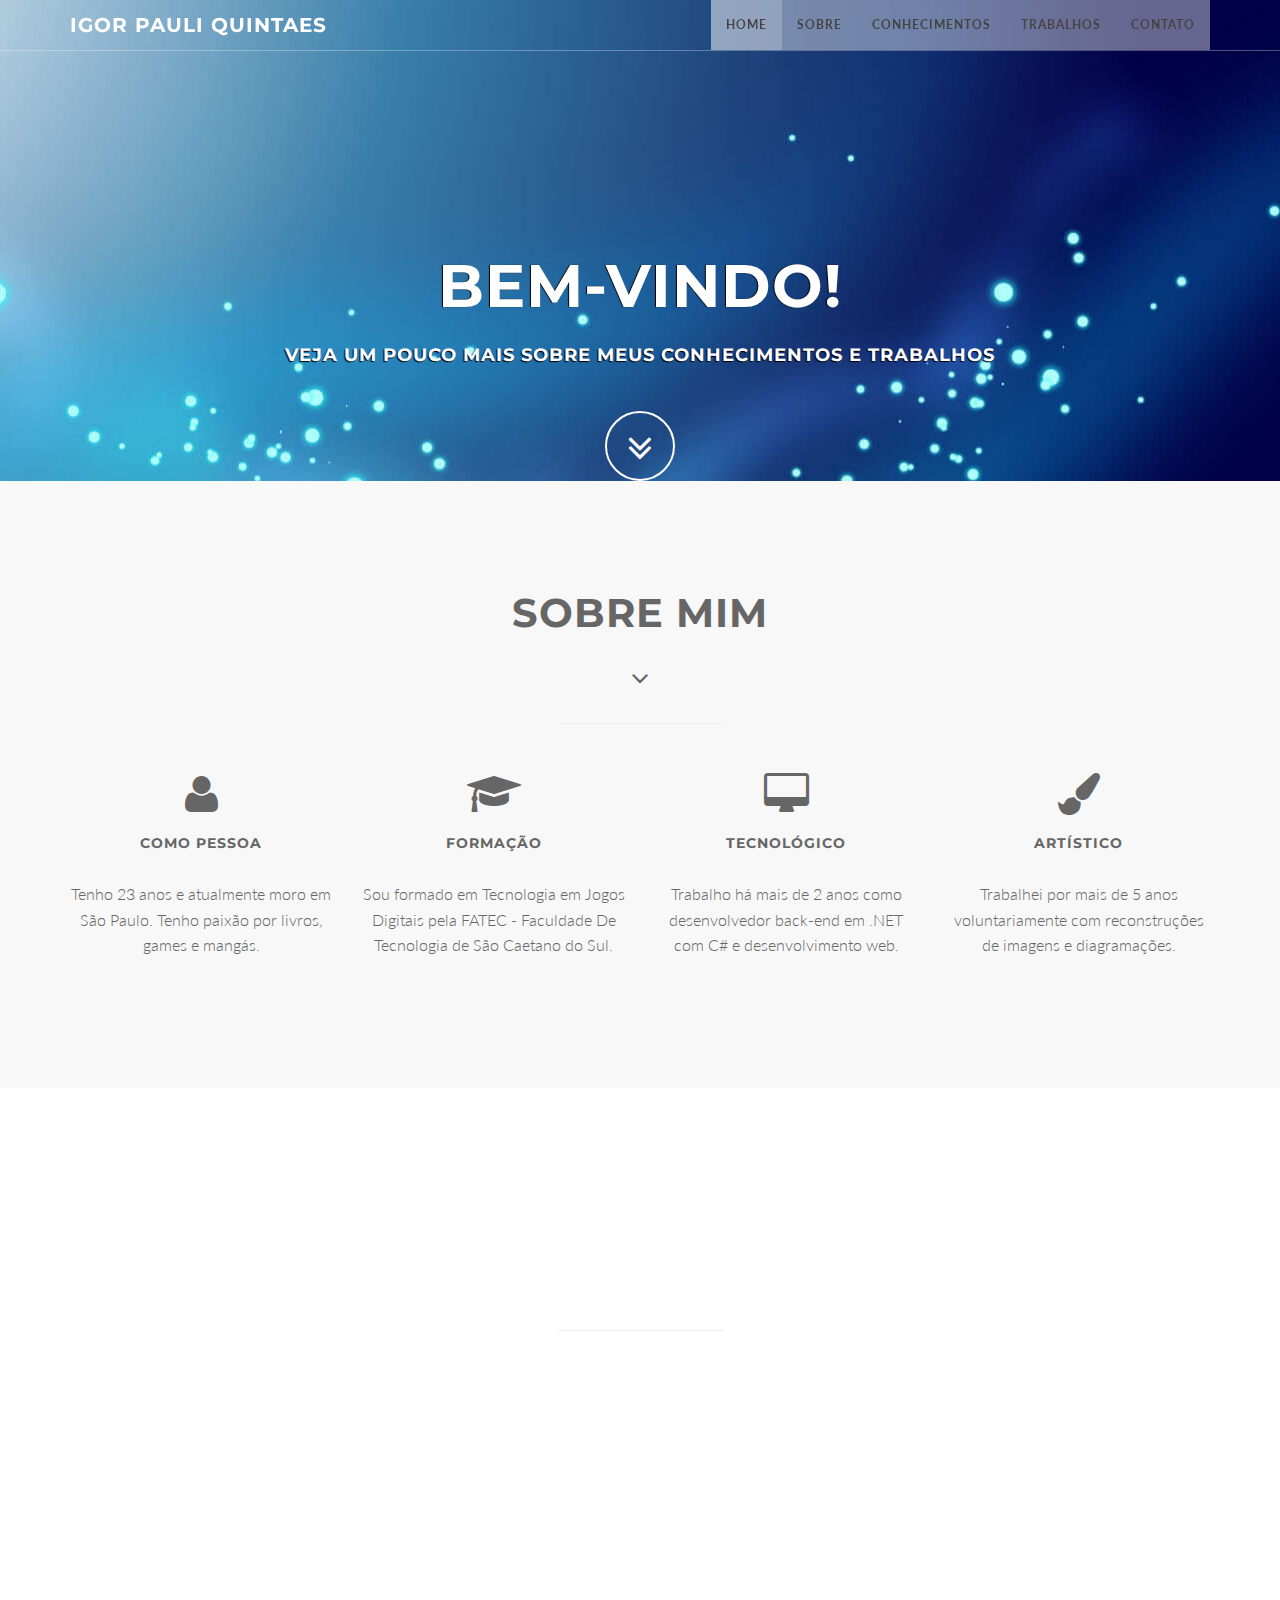
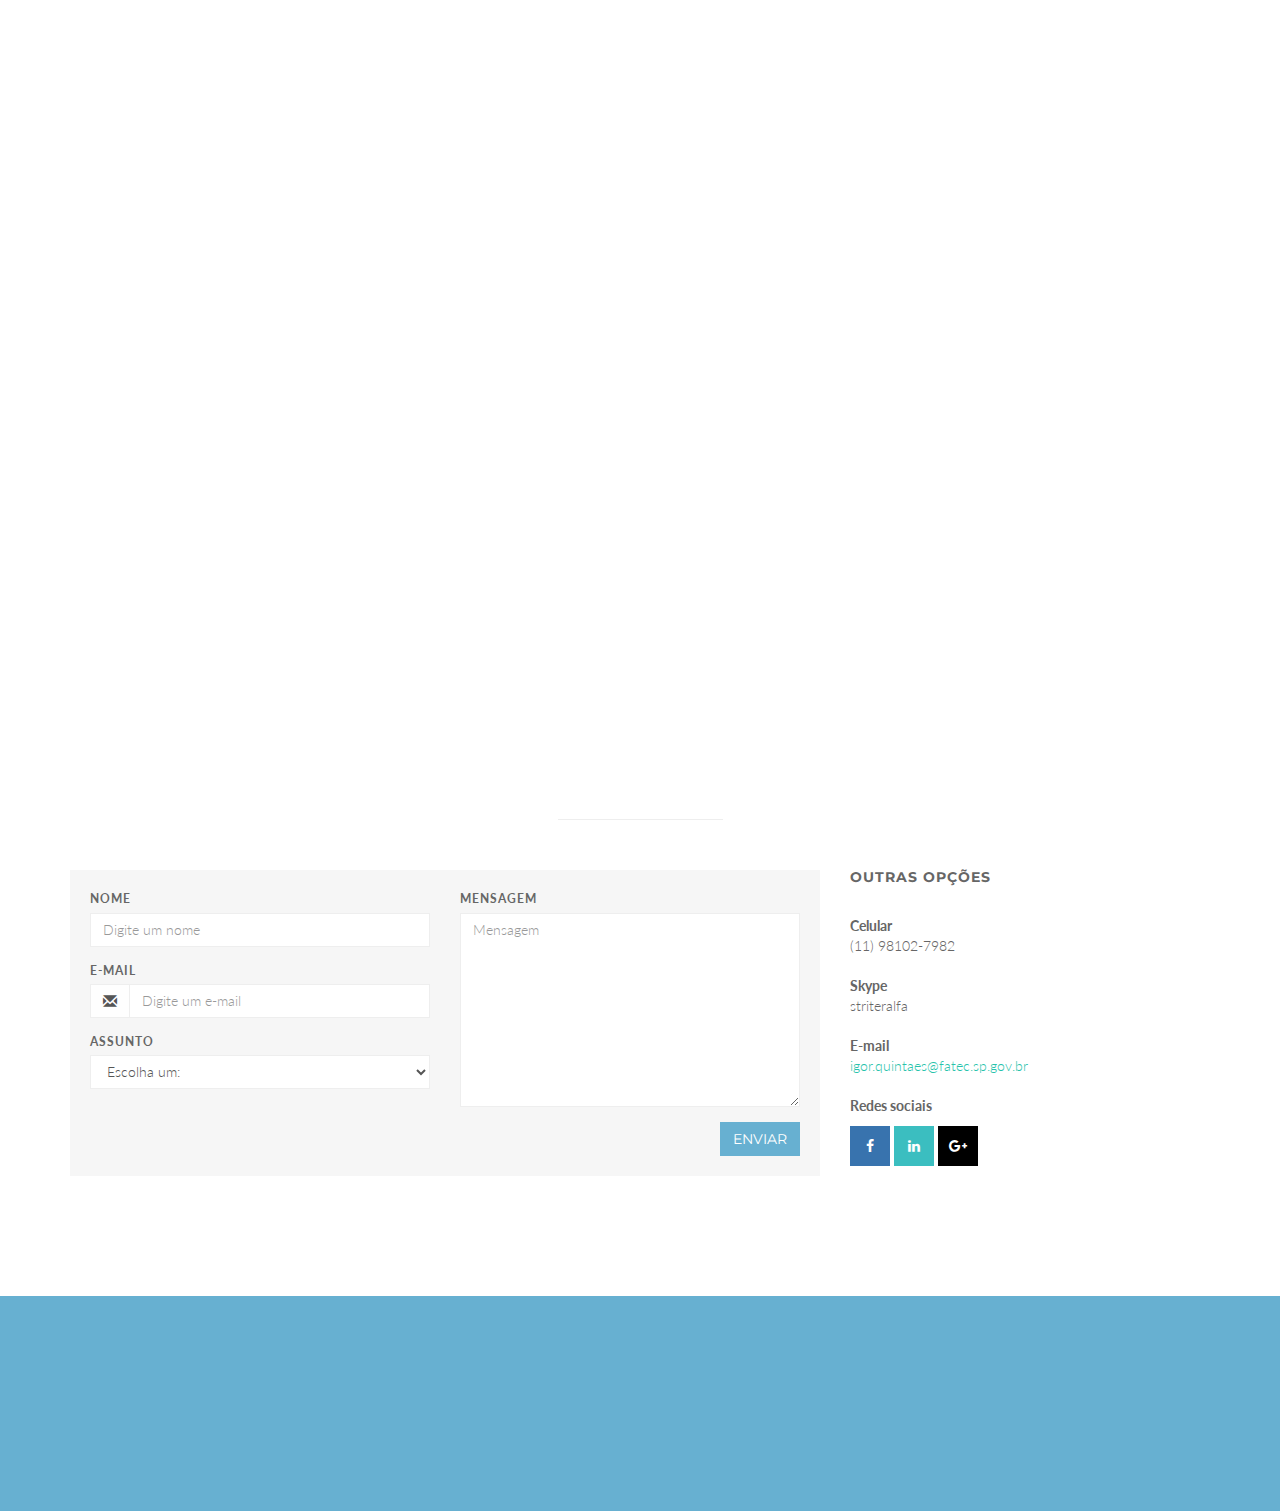
==== commit 25e882d1: "Update index.html" ====
--- a/index.html
+++ b/index.html
@@ -98,7 +98,7 @@
                         </div>
                         <div class="service-desc">
                             <h5>Como Pessoa</h5>
-                            <p>Tenho 22 anos e atualmente moro em São Paulo. Tenho paixão por livros, games e mangás.</p>
+                            <p>Tenho 23 anos e atualmente moro em São Paulo. Tenho paixão por livros, games e mangás.</p>
                         </div>
                     </div>
                     </div>
@@ -124,7 +124,7 @@
                         </div>
                         <div class="service-desc">
                             <h5>Tecnológico</h5>
-                            <p>Trabalho há 3 anos como desenvolvedor back-end em .NET com C# e desenvolvimento web.</p>
+                            <p>Trabalho há mais de 2 anos como desenvolvedor back-end em .NET com C# e desenvolvimento web.</p>
                         </div>
                     </div>
                     </div>
@@ -266,7 +266,7 @@
                             <p class="subtitle">Selenium WD</p>
                             <div class="circle">
                                 <div class="c100 p80 center dblue">
-                                    <span>80%</span>
+                                    <span>85%</span>
                                     <div class="slice">
                                         <div class="bar"></div>
                                         <div class="fill"></div>
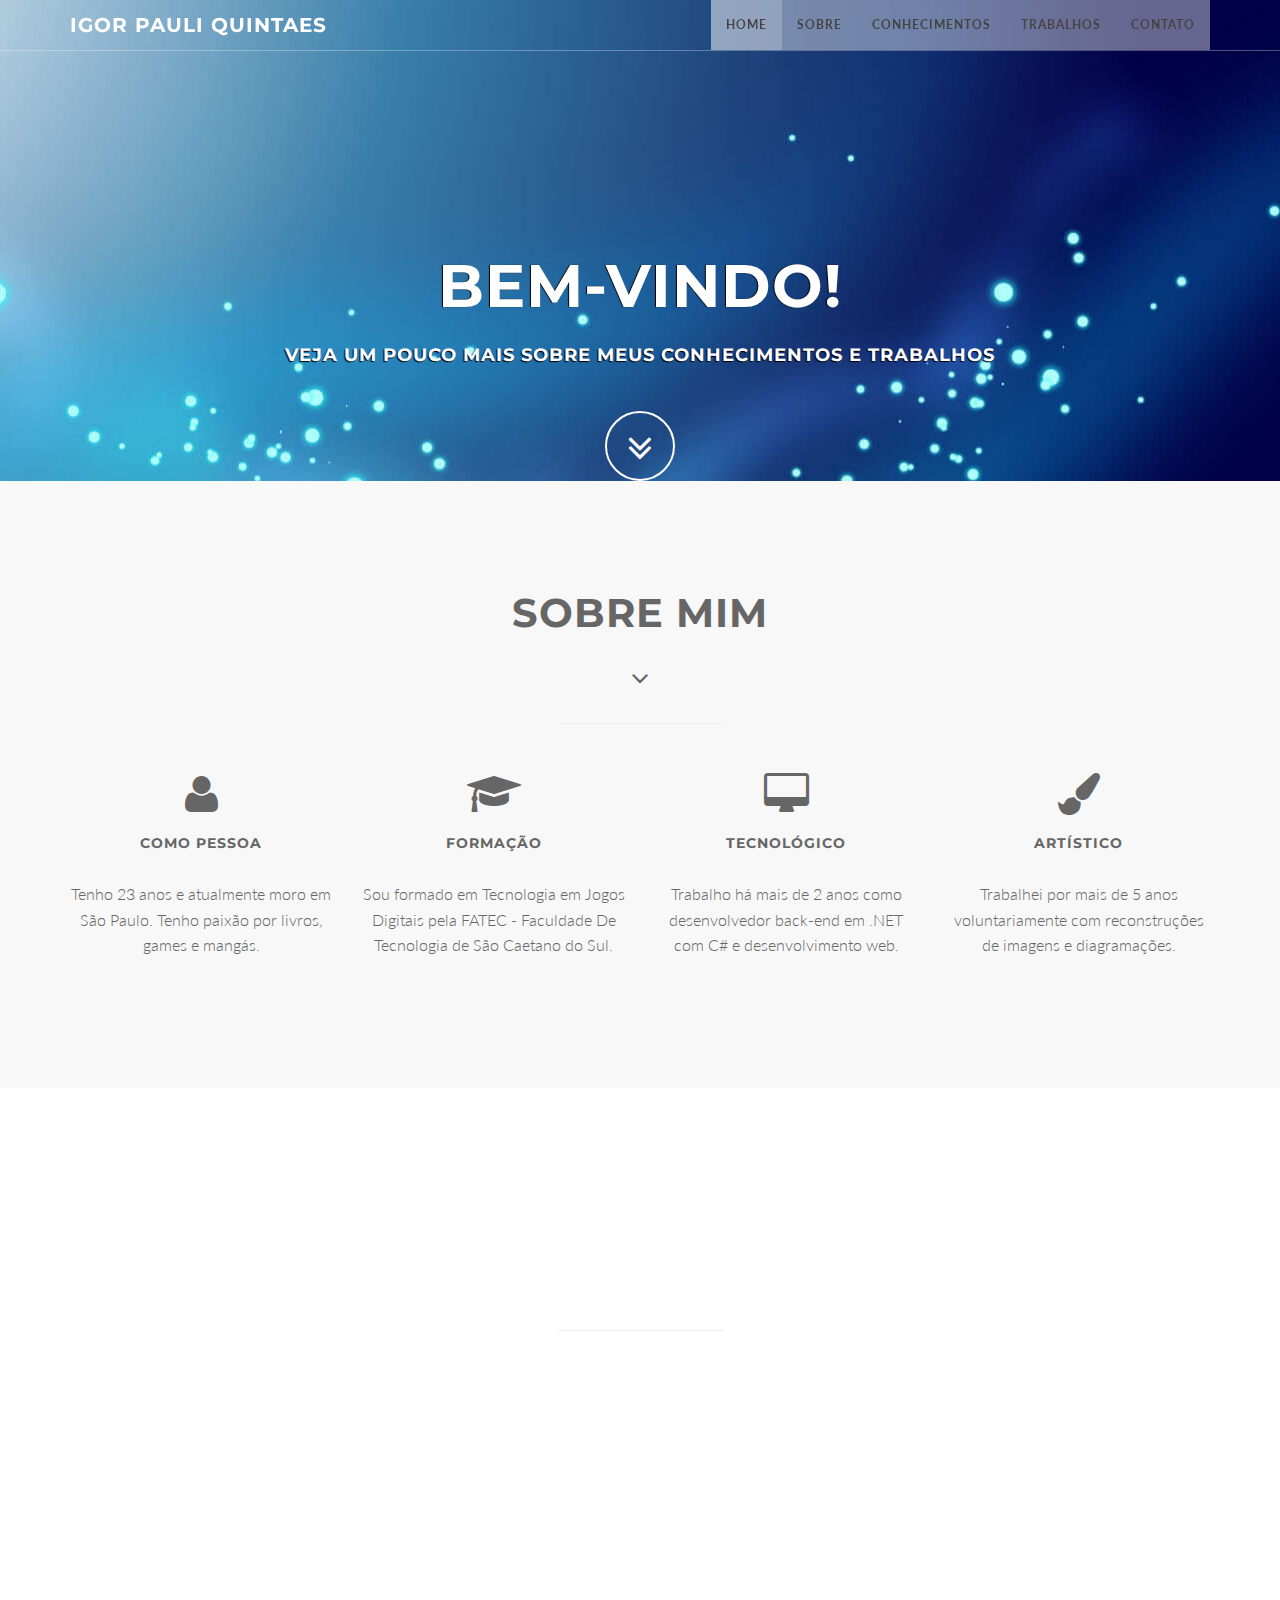
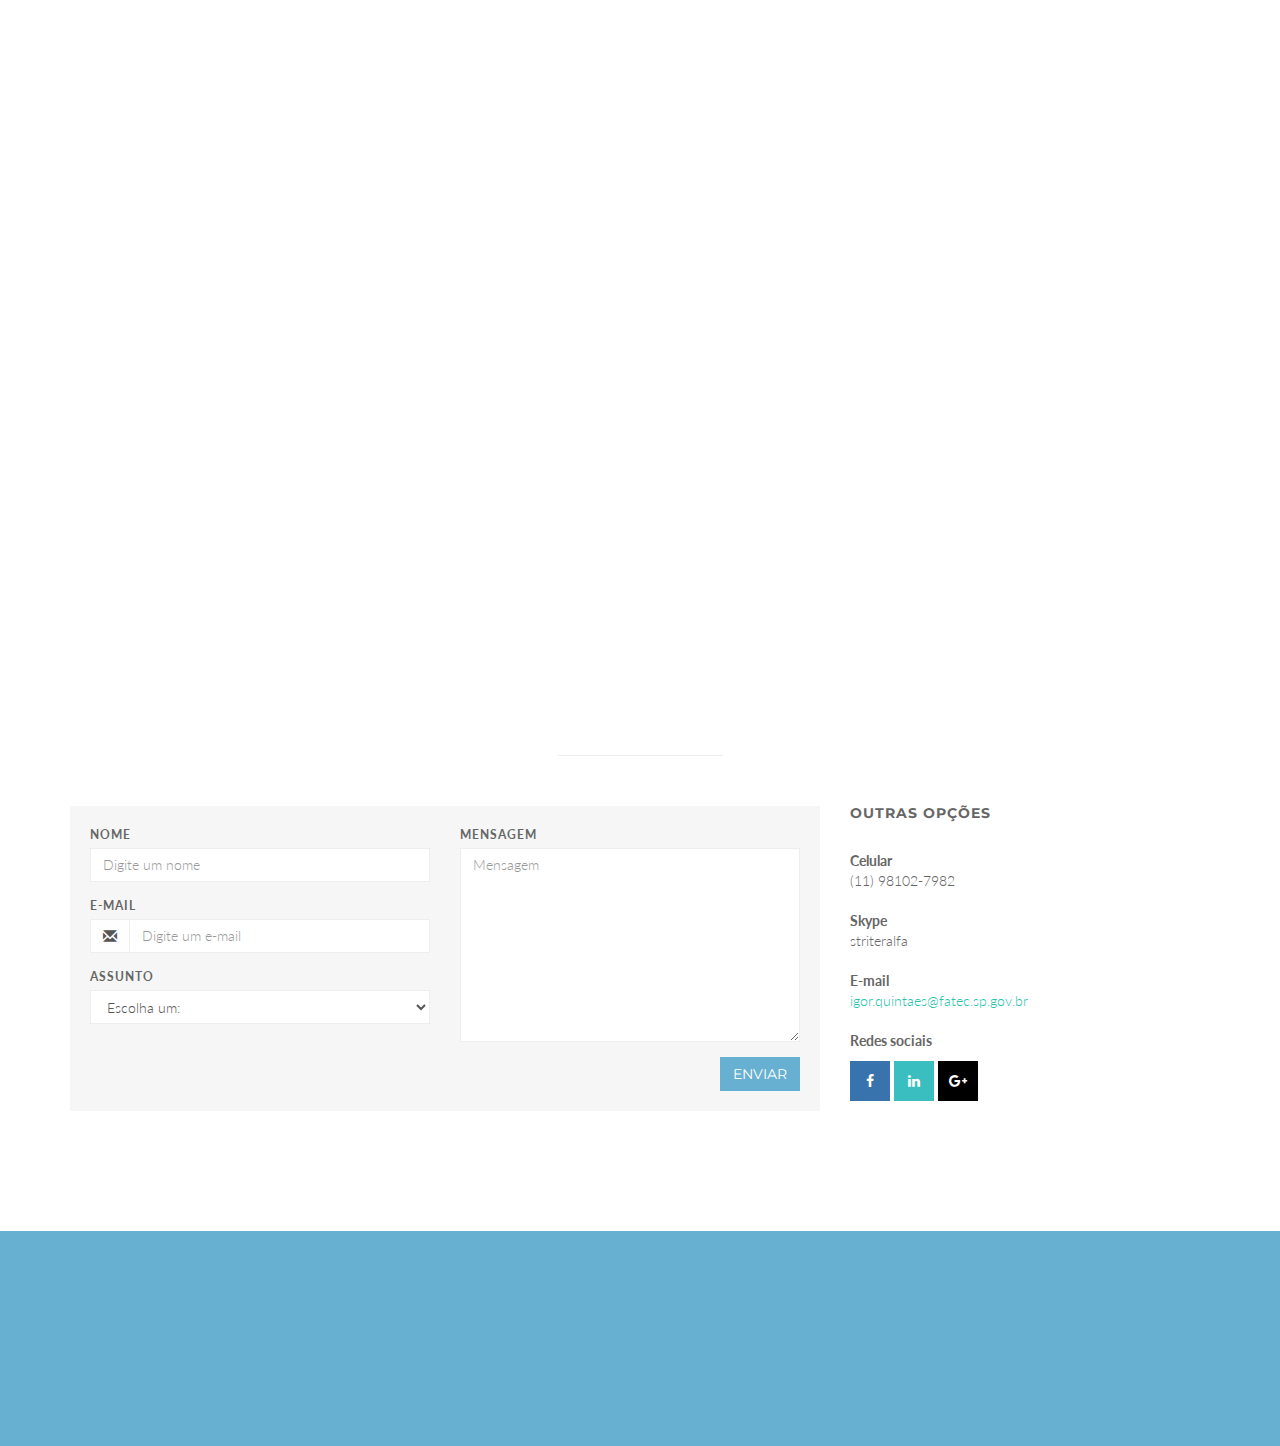
==== commit dbdc6bf1: "atualizacao de portifolio" ====
--- a/index.html
+++ b/index.html
@@ -1,4 +1,4 @@
-<!DOCTYPE html>
+﻿<!DOCTYPE html>
 <html lang="pt-BR">
 
 <head>
@@ -265,8 +265,8 @@
                             <h5>Testes</h5>
                             <p class="subtitle">Selenium WD</p>
                             <div class="circle">
-                                <div class="c100 p80 center dblue">
-                                    <span>85%</span>
+                                <div class="c100 p90 center dblue">
+                                    <span>90%</span>
                                     <div class="slice">
                                         <div class="bar"></div>
                                         <div class="fill"></div>
@@ -303,8 +303,8 @@
                             <h5>Idiomas</h5>
                             <p class="subtitle">Inglês</p>
                             <div class="circle">
-                                <div class="c100 p75 center dblue">
-                                    <span>75%</span>
+                                <div class="c100 p85 center dblue">
+                                    <span>85%</span>
                                     <div class="slice">
                                         <div class="bar"></div>
                                         <div class="fill"></div>
@@ -384,26 +384,22 @@
                         </div>	
                     </div>
                 </div>	              
-                	                
+                
                 <div class="col-sm-4 col-md-4">
                     <div class="wow bounceInUp" data-wow-delay="1s">
-                        <div class="boxed-grey">    
-                            <h5>Diagramação</h5>
-                            <p class="subtitle">Big Order</p>
-
-                            <figure class="cd-image-container is-visible">
-                                <img src="img/works/original4.jpg" class="work-image" alt="Original Image - Gosick">
-                                <span class="cd-image-label special" data-type="original">Original</span>
-
-                                <div class="cd-resize-img four" style="width: 51.3021%;"> <!-- the resizable image on top -->
-                                    <span class="cd-image-label special" data-type="modified">Editada</span>
-                                </div>
-
-                                <span class="cd-handle" style="left: 51.3021%;"></span>
-                            </figure>
+                        <div class="boxed-grey">
+                            <h5>Desenvolvimento</h5>
+                            <p class="subtitle">Software: Project Cleaner</p>
+                            <img src="img/works/projcleaner.jpg" 
+                                 class="work-image-website" 
+                                 alt="Project Cleaner" 
+                                 site-name="Project Cleaner" 
+                                 site-description="Aplicação Open Source desenvolvida em C# para auxiliar programadores que utilizam Visual Studio e têm problemas com arquivos de referências duplicadas." 
+                                 site-link="https://github.com/igorquintaes/Csproj-Cleaner" 
+				 site-is-online="true" />
                         </div>	
-                    </div>	
-                </div>
+                    </div>		
+                </div>	
                 
                 <div class="col-sm-4 col-md-4">
                     <div class="wow bounceInUp" data-wow-delay="1s">
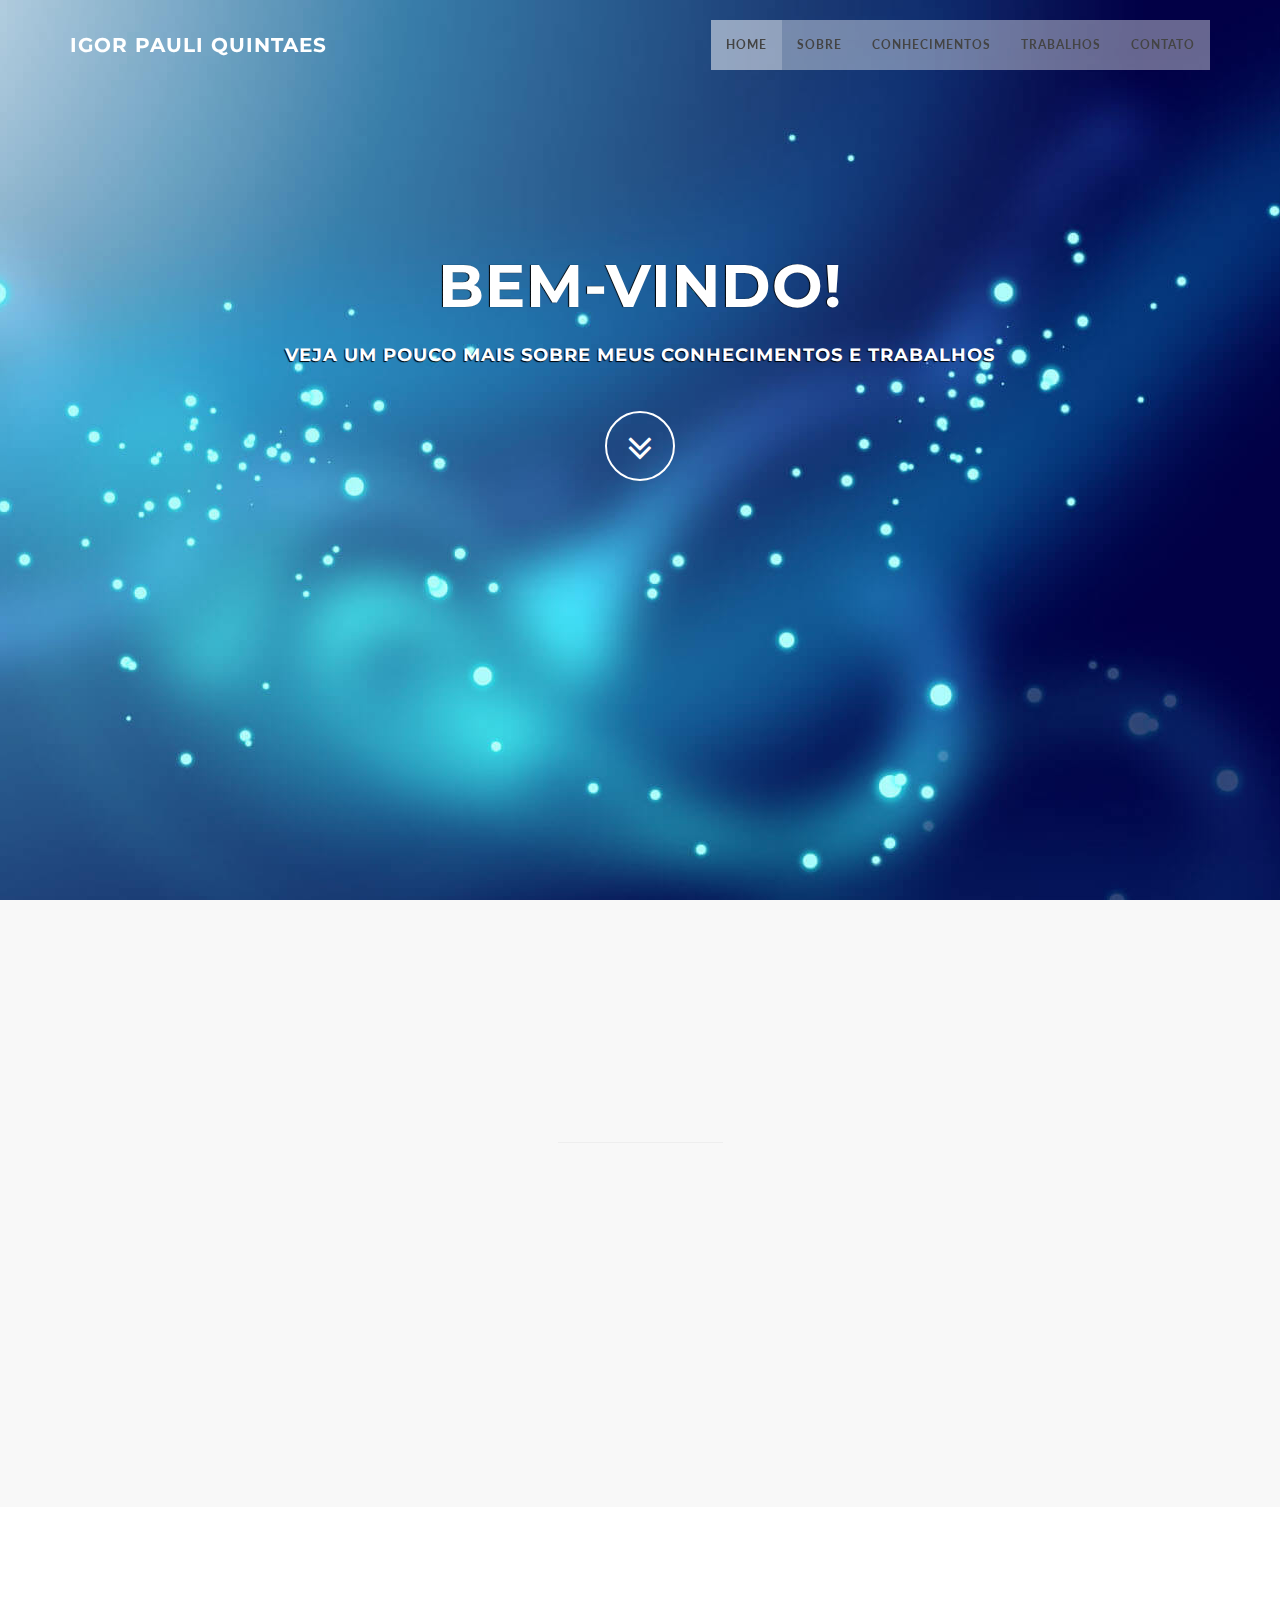
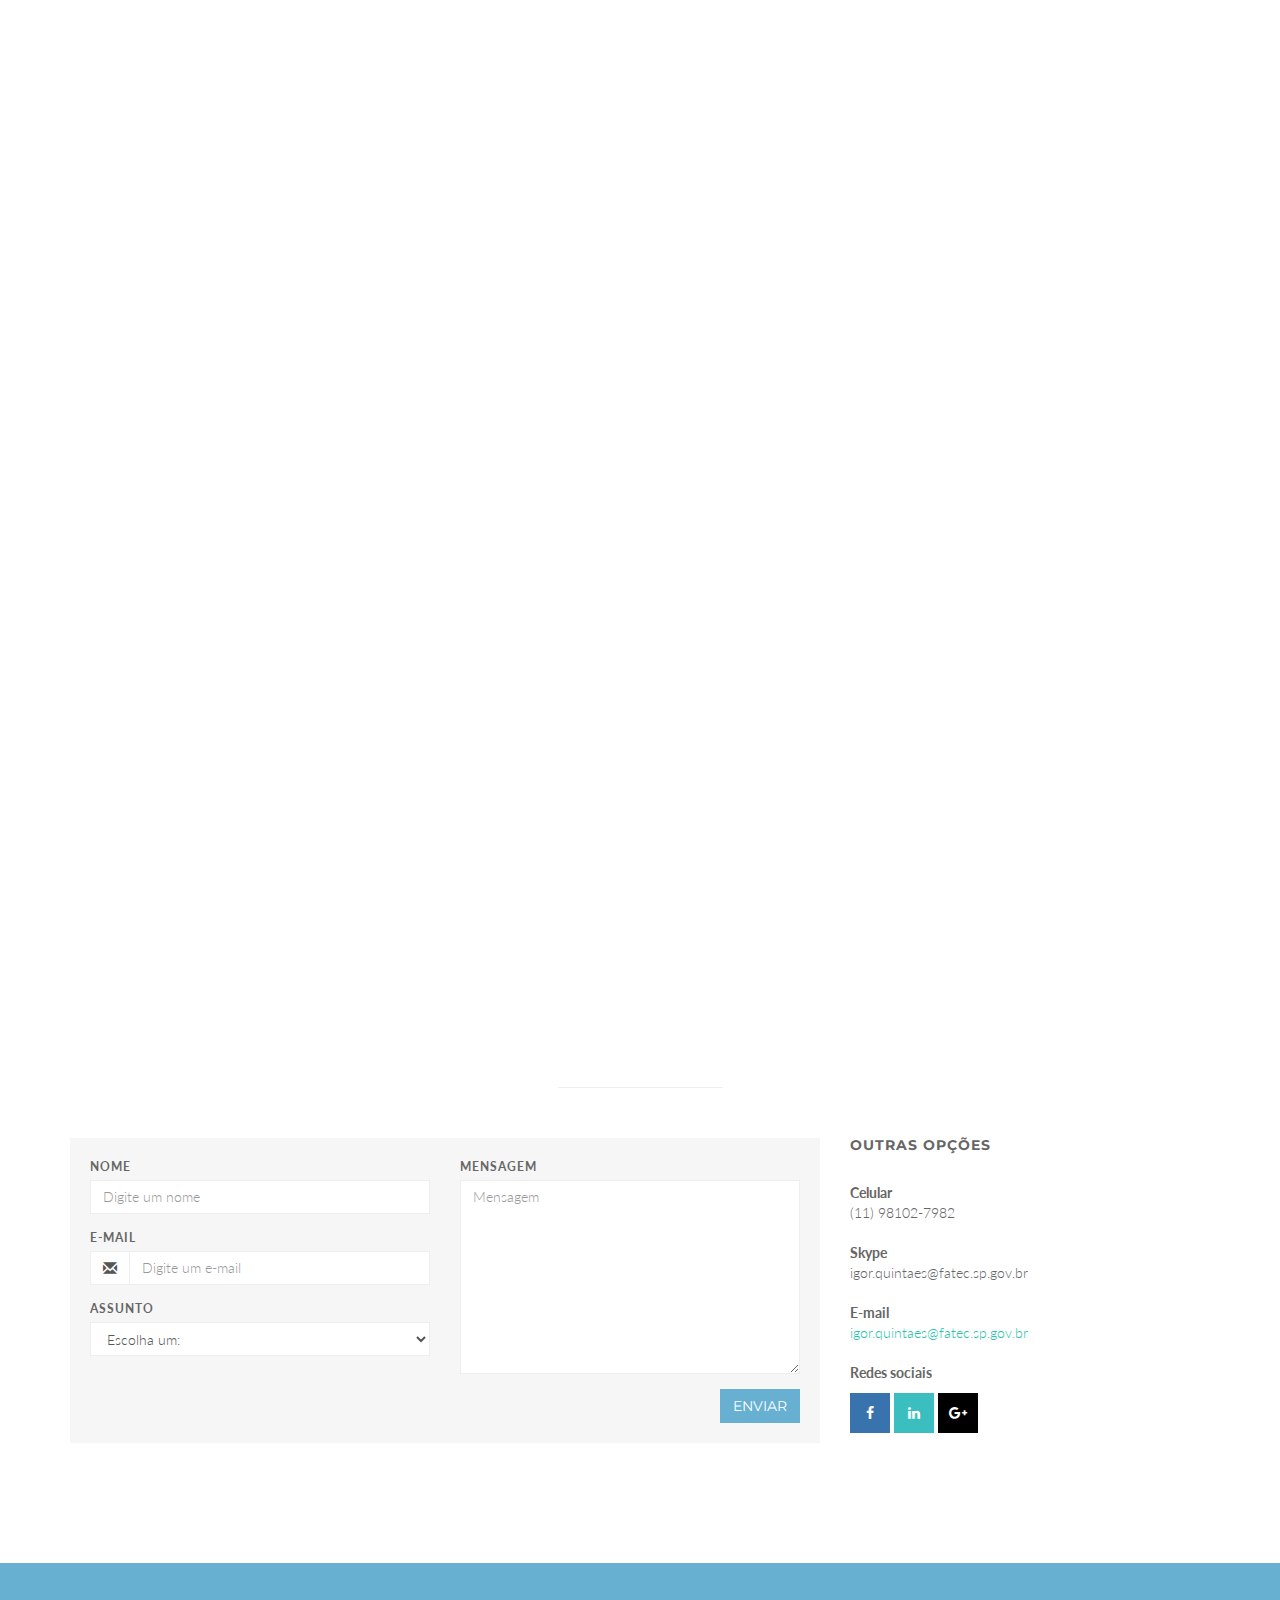
==== commit c6c48231: "update" ====
--- a/index.html
+++ b/index.html
@@ -98,7 +98,7 @@
                         </div>
                         <div class="service-desc">
                             <h5>Como Pessoa</h5>
-                            <p>Tenho 23 anos e atualmente moro em São Paulo. Tenho paixão por livros, games e mangás.</p>
+                            <p>Tenho 24 anos e atualmente moro em São Paulo. Tenho paixão por livros, games e mangás.</p>
                         </div>
                     </div>
                     </div>
@@ -124,7 +124,7 @@
                         </div>
                         <div class="service-desc">
                             <h5>Tecnológico</h5>
-                            <p>Trabalho há mais de 2 anos como desenvolvedor back-end em .NET com C# e desenvolvimento web.</p>
+                            <p>Mais de 2 anos como desenvolvedor back-end em .NET com C# e experiência como Analista de Testes.</p>
                         </div>
                     </div>
                     </div>
@@ -281,11 +281,11 @@
 				<div class="wow bounceInUp" data-wow-delay="0.8s">
                     <div class="team boxed-grey">
                         <div class="inner">
-                            <h5>Escrita</h5>
-                            <p class="subtitle">Fluência</p>
-                            <div class="circle">
-                                <div class="c100 p90 center blue">
-                                    <span>90%</span>
+                            <h5>Testes</h5>
+                            <p class="subtitle">NUnit</p>
+                            <div class="circle">
+                                <div class="c100 p75 center blue">
+                                    <span>75%</span>
                                     <div class="slice">
                                         <div class="bar"></div>
                                         <div class="fill"></div>
@@ -364,26 +364,23 @@
                 </div>
             </div>
 
-            <div class="row">
+            <div class="row">	              
+                
                 <div class="col-sm-4 col-md-4">
                     <div class="wow bounceInUp" data-wow-delay="1s">
-                        <div class="boxed-grey">                        
-                            <h5>Reconstrução</h5>
-                            <p class="subtitle">Mangá: Saga of the Queen Knight</p>
-
-                            <figure class="cd-image-container is-visible">
-                                <img src="img/works/original1.jpg" class="work-image" alt="Original Image - Saga Of The Queen Knight">
-                                <span class="cd-image-label special" data-type="original">Original</span>
-
-                                <div class="cd-resize-img one" style="width: 51.3021%;"> <!-- the resizable image on top -->
-                                    <span class="cd-image-label special" data-type="modified">Editada</span>
-                                </div>
-
-                                <span class="cd-handle" style="left: 51.3021%;"></span>
-                            </figure>
+                        <div class="boxed-grey">
+                            <h5>Desenvolvimento</h5>
+                            <p class="subtitle">Software: Tibia Tools</p>
+                            <img src="img/works/tibiatools.jpg" 
+                                 class="work-image-website" 
+                                 alt="Tibia Tools" 
+                                 site-name="Tibia Tools" 
+                                 site-description="Aplicação multi-linguagem e Open Source desenvolvida em C# Windows Forms para jogadores de MMOs." 
+                                 site-link="https://github.com/igorquintaes/TibiaTools" 
+								 site-is-online="true" />
                         </div>	
-                    </div>
-                </div>	              
+                    </div>		
+                </div>		              
                 
                 <div class="col-sm-4 col-md-4">
                     <div class="wow bounceInUp" data-wow-delay="1s">
@@ -396,7 +393,7 @@
                                  site-name="Project Cleaner" 
                                  site-description="Aplicação Open Source desenvolvida em C# para auxiliar programadores que utilizam Visual Studio e têm problemas com arquivos de referências duplicadas." 
                                  site-link="https://github.com/igorquintaes/Csproj-Cleaner" 
-				 site-is-online="true" />
+								 site-is-online="true" />
                         </div>	
                     </div>		
                 </div>	
@@ -547,7 +544,7 @@
 						
 						<address>
 						  <strong>Skype</strong><br>
-						  <abbr title="Skype"></abbr> striteralfa
+						  <abbr title="Skype"></abbr> igor.quintaes@fatec.sp.gov.br
 						</address>
 
 						<address>
--- a/css/style.min.css
+++ b/css/style.min.css
@@ -1 +1 @@
-@import "http://fonts.googleapis.com/css?family=Lato:100,300,400,700,900,100italic,300italic,400italic,700italic,900italic|Montserrat:700|Merriweather:400italic";body{width:100%;height:100%;font-family:'Lato',sans-serif;font-weight:300;color:#666;background-color:#fff}html{width:100%;height:100%}h1,h2,h3,h4,h5,h6{margin:0 0 30px;text-transform:uppercase;font-family:Montserrat,sans-serif;font-weight:700;letter-spacing:1px}p{margin:0 0 20px;font-size:16px;line-height:1.6em}p.lead{font-weight:600}a{color:#28c3ab;-webkit-transition:all .2s ease-in-out;-moz-transition:all .2s ease-in-out;transition:all .2s ease-in-out}a:hover,a:focus{text-decoration:none;color:#176e61}.light{font-weight:400}.navbar{margin-bottom:0;border-bottom:1px solid rgba(255,255,255,.3)}.navbar-brand{font-weight:700}.navbar-brand{height:40px;padding:5px 15px;font-size:18px;line-height:1em}.navbar-brand h1{color:#fff;font-size:20px;line-height:40px}.navbar-brand:focus{outline:0}.nav.navbar-nav{background-color:rgba(255,255,255,.4)}.navbar-custom.top-nav-collapse .nav.navbar-nav{background-color:rgba(0,0,0,0)}.navbar-custom ul.nav li a{font-size:12px;letter-spacing:1px;color:#444;text-transform:uppercase;font-weight:700}.navbar-custom.top-nav-collapse ul.nav li a{-webkit-transition:all .2s ease-in-out;-moz-transition:all .2s ease-in-out;transition:all .2s ease-in-out;color:#fff}.navbar-custom ul.nav ul.dropdown-menu{border-radius:0}.navbar-custom ul.nav ul.dropdown-menu li{border-bottom:1px solid #f5f5f5}.navbar-custom ul.nav ul.dropdown-menu li:last-child{border-bottom:none}.navbar-custom ul.nav ul.dropdown-menu li a{padding:10px 20px}.navbar-custom ul.nav ul.dropdown-menu li a:hover{background:#fefefe}.navbar-custom.top-nav-collapse ul.nav ul.dropdown-menu li a{color:#666}.navbar-custom .nav li a{-webkit-transition:background .3s ease-in-out;-moz-transition:background .3s ease-in-out;transition:background .3s ease-in-out}.navbar-custom .nav li a:hover,.navbar-custom .nav li a:focus,.navbar-custom .nav li.active{outline:0;background-color:rgba(255,255,255,.2)}.navbar-custom .nav li a:hover,.navbar-custom .nav li a:focus,.navbar-custom .nav li.active{outline:0;background-color:rgba(255,255,255,.2)}.navbar-toggle{padding:4px 6px;font-size:14px;color:#fff}.navbar-toggle:focus,.navbar-toggle:active{outline:0}#preloader{background:#ffffff;bottom:0;height:100%;left:0;position:fixed;right:0;top:0;width:100%;z-index:999}#loaderInner{background:#ffffff url(../img/spinner.gif) center center no-repeat;height:60px;left:50%;margin:-50px 0 0 -50px;position:absolute;top:50%;width:60px}@keyframes "boxSpin"{0%{transform:translate(-10px, 0px);}25%{transform:translate(10px, 10px);}50%{transform:translate(10px, -10px);}75%{transform:translate(-10px, -10px);}100%{transform:translate(-10px, 10px);}}@keyframes "shadowSpin"{0%{box-shadow:10px -10px #39CCCC, -10px 10px #FFDC00;}25%{box-shadow:10px 10px #39CCCC, -10px -10px #FFDC00;}50%{box-shadow:-10px 10px #39CCCC, 10px -10px #FFDC00;}75%{box-shadow:-10px -10px #39CCCC, 10px 10px #FFDC00;}100%{box-shadow:10px -10px #39CCCC, -10px 10px #FFDC00;}}#load{z-index:9999;background-color:#FF4136;opacity:0.75;width:10px;height:10px;position:absolute;top:50%;margin:-5px auto 0 auto;left:0;right:0;border-radius:0px;border:5px solid #FF4136;box-shadow:10px 0px #39CCCC, 10px 0px #01FF70;animation:shadowSpin 1s ease-in-out infinite}hr{margin-top:10px}.marginbot-0{margin-bottom:0 !important}.marginbot-10{margin-bottom:10px !important}.marginbot-20{margin-bottom:20px !important}.marginbot-30{margin-bottom:30px !important}.marginbot-40{margin-bottom:40px !important}.marginbot-50{margin-bottom:50px !important}.home-section{padding-top:110px;padding-bottom:110px;display:block;position:relative;z-index:120}.section-heading h2{font-size:40px}.section-heading i{margin-bottom:20px}.bg-white{background:#fff}.bg-gray{background:#f8f8f8}.bg-dark{background:#575757}.text-light{color:#fff}.intro{width:100%;position:relative;background:url(../img/bg1.jpg) no-repeat top center}#intro.intro{padding:20% 0 0 0}.intro .slogan{text-align:center}.intro .page-scroll{text-align:center}.brand-heading{font-size:40px}.intro-text{font-size:18px}.intro .slogan h2{color:#FFF;text-shadow:none;font-size:60px;line-height:60px;font-weight:700;font-family:Montserrat, sans-serif;background-color:rgba(0, 0, 0, 0);text-decoration:none;text-transform:uppercase;border-width:0px;border-color:#000;border-style:none;text-shadow:-1px 0 1px #000}.intro .slogan h4{color:#fff;text-shadow:-1px 1px 1px #000}.boxed-grey{background:#f6f6f6;padding:20px}#knowledge .boxed-grey{text-align:center;height:240px}.team h5{margin-bottom:10px}.team p.subtitle{margin-bottom:10px}.avatar{margin-bottom:20px}.team-social{margin-left:0;padding-left:0}.team-social{text-align:center}.team-social li{display:inline-block;margin:0 !important;padding:0}.team-social a{margin:0;padding:0;display:block;width:40px;height:40px;line-height:40px;text-align:center;background:#3bbec0;color:#fff;-webkit-transition:background .3s ease-in-out;transition:background .3s ease-in-out}.team-social a i{text-align:center;margin:0;padding:0}.team-social .social-facebook a{background:#3873ae}.team-social .social-twitter a{background:#62c6f8}.team-social .social-dribble a{background:#d74980}.team-social .social-deviantart a{background:#8da356}.team-social .social-google a{background:#000}.team-social .social-vimeo a{background:#51a6d3}.team-social .social-facebook a:hover{background:#4893ce}.team-social .social-twitter a:hover{background:#82e6ff}.team-social .social-dribble a:hover{background:#f769a0}.team-social .social-deviantart a:hover{background:#adc376}.team-social .social-google a:hover{background:#333}.team-social .social-vimeo a:hover{background:#71c6f3}.service-icon{margin-bottom:20px}form#contact-form .form-group label{text-align:left !important;display:block;text-transform:uppercase;letter-spacing:1px;font-size:12px}form#contact-form input,form#contact-form select,form#contact-form textarea{border-radius:0;border:1px solid #eee;-webkit-box-shadow:none;box-shadow:none}form#contact-form input:focus,form#contact-form select:focus,form#contact-form textarea:focus{-webkit-box-shadow:0 1px 2px rgba(0, 0, 0, .05);box-shadow:0 1px 2px rgba(0, 0, 0, .05)}.input-group-addon{background-color:#fefefe;border:1px solid #eee;border-radius:0}.widget-contact{text-align:left}.company-social{margin-left:0;padding-left:0;margin-top:10px}.company-social{text-align:left}.company-social li{display:inline-block;margin:0 !important;padding:0}.company-social a{margin:0;padding:0;display:block;width:40px;height:40px;line-height:40px;text-align:center;background:#3bbec0;color:#fff;-webkit-transition:background .3s ease-in-out;transition:background .3s ease-in-out}.company-social a i{text-align:center;margin:0;padding:0}.company-social .social-facebook a{background:#3873ae}.company-social .social-twitter a{background:#62c6f8}.company-social .social-dribble a{background:#d74980}.company-social .social-deviantart a{background:#8da356}.company-social .social-google a{background:#000}.company-social .social-vimeo a{background:#51a6d3}.company-social .social-facebook a:hover{background:#4893ce}.company-social .social-twitter a:hover{background:#82e6ff}.company-social .social-dribble a:hover{background:#f769a0}.company-social .social-deviantart a:hover{background:#adc376}.company-social .social-google a:hover{background:#333}.company-social .social-vimeo a:hover{background:#71c6f3}footer{text-align:center;padding:50px 0}footer p{color:#f8f8f8}#parallax1{background-image:url(../img/parallax/1.jpg)}#parallax1:after{background-image:url([data-uri]);content:"";position:absolute;bottom:0;left:0;right:0;top:0;opacity:0.7;z-index:-1}#parallax2{background-image:url(../img/parallax/2.jpg)}#parallax2:after{background-image:url([data-uri]);content:"";position:absolute;bottom:0;left:0;right:0;top:0;opacity:0.7;z-index:-1}.btn{border-radius:0;text-transform:uppercase;font-family:Montserrat,sans-serif;font-weight:400;-webkit-transition:all .3s ease-in-out;-moz-transition:all .3s ease-in-out;transition:all .3s ease-in-out}.btn-circle{width:70px;height:70px;margin-top:15px;padding:7px 16px;border:2px solid #fff;border-radius:50%;font-size:40px;color:#fff;background:0 0;-webkit-transition:background .3s ease-in-out;-moz-transition:background .3s ease-in-out;transition:background .3s ease-in-out}.btn-circle.btn-dark{border:2px solid #666;color:#666}.btn-circle:hover,.btn-circle:focus{outline:0;color:#fff;background:rgba(255,255,255,.1)}.btn-circle.btn-dark :hover,.btn-circle.btn-dark :focus{outline:0;color:#999;background:#fff}.btn-circle.btn-dark :hover i,.btn-circle.btn-dark :focus i{color:#999}.page-scroll .btn-circle i.animated{-webkit-transition-property:-webkit-transform;-webkit-transition-duration:1s;-moz-transition-property:-moz-transform;-moz-transition-duration:1s}.page-scroll .btn-circle:hover i.animated{-webkit-animation-name:pulse;-moz-animation-name:pulse;-webkit-animation-duration:1.5s;-moz-animation-duration:1.5s;-webkit-animation-iteration-count:infinite;-moz-animation-iteration-count:infinite;-webkit-animation-timing-function:linear;-moz-animation-timing-function:linear}@-webkit-keyframes "pulse"{0{-webkit-transform:scale(1);transform:scale(1);}50%{-webkit-transform:scale(1.2);transform:scale(1.2);}100%{-webkit-transform:scale(1);transform:scale(1);}}@-moz-keyframes "pulse"{0{-moz-transform:scale(1);transform:scale(1);}50%{-moz-transform:scale(1.2);transform:scale(1.2);}100%{-moz-transform:scale(1);transform:scale(1);}}#text{color:#fff;background:#ffcc00}#map{height:500px}.btn-skin:hover,.btn-skin:focus,.btn-skin:active,.btn-skin.active{color:#fff;background-color:#666;border-color:#666}.btn-default:hover,.btn-default:focus{border:1px solid #28c3ab;outline:0;color:#000;background-color:#28c3ab}.btn-huge{padding:25px;font-size:26px}.banner-social-buttons{margin-top:0}@media min-width:767px){.navbar{padding:20px 0;border-bottom:0;letter-spacing:1px;background:0 0;-webkit-transition:background .5s ease-in-out,padding .5s ease-in-out;-moz-transition:background .5s ease-in-out,padding .5s ease-in-out;transition:background .5s ease-in-out,padding .5s ease-in-out}.top-nav-collapse{padding:0;background-color:#000}.navbar-custom.top-nav-collapse{border-bottom:1px solid rgba(255,255,255,.3)}.intro{height:100%;padding:0}.brand-heading{font-size:100px}.intro-text{font-size:25px}}@media (max-width:768px){.team.boxed-grey{margin-bottom:30px}.boxed-grey{margin-bottom:30px}}@media (max-width:480px){.navbar-custom .nav.navbar-nav{background-color:rgba(255,255,255,.4)}.navbar.navbar-custom.navbar-fixed-top{margin-bottom:30px}.tp-banner-container{padding-top:40px}.page-scroll a.btn-circle{width:40px;height:40px;margin-top:10px;padding:7px 0;border:2px solid #fff;border-radius:50%;font-size:20px}}.expander-fade{top:0;right:0;bottom:0;left:0;opacity:.6;z-index:150;position:fixed;display:none;background-color:#000}.expander{top:50%;left:50%;width:95%;z-index:300;margin:0 auto;position:fixed;text-align:left;overflow:hidden;display:none;background:#ddd;-webkit-transition:height 350ms ease;-moz-transition:height 350ms ease;transition:height 350ms ease;-webkit-transform:translateX(-50%) translateY(-50%);-moz-transform:translateX(-50%) translateY(-50%);transform:translateX(-50%) translateY(-50%)}@media (max-width: 420px){.small-if-necessary{font-size:33px !important}}@media (max-width: 749px){.img-expander .full-image{width:80%;margin:0px auto;padding:15px}.img-expander .img-details{padding:15px 12%;margin-top:-35px}}@media (min-width: 750px){.img-expander .full-image{float:left;width:65%;padding:50px 30px}.img-expander .img-details{width:35%;float:left;padding:0 40px 0 20px}}@media (max-width: 749px){.img-expander .img-details h3{font-size:52px}}@media (min-width: 750px) and (max-width: 900px){.img-expander .img-details h3{font-size:40px}}@media (min-width: 901px){.img-expander .img-details h3{font-size:52px}}.img-expander .full-image{height:100%;overflow:hidden;position:relative;text-align:center}.img-expander img{display:inline;max-height:100%;max-width:100%}.img-expander .img-details{height:100%;overflow:hidden;position:static}.img-expander .img-details h3{font-weight:300;padding:40px 0 10px;margin-bottom:10px}.img-expander .img-details p{font-weight:400;font-size:16px;line-height:22px;color:#999}.img-expander .img-details a{font-weight:700;font-size:16px;color:#333;text-transform:uppercase;letter-spacing:2px;padding:10px 20px;border:3px solid #333;display:inline-block;margin:30px 0 0;outline:none}.close-expander{position:absolute;width:40px;height:40px;top:20px;right:20px;cursor:pointer;z-index:1000}.close-expander::before,.close-expander::after{content:'';position:absolute;width:100%;top:50%;height:1px;background:#888;-webkit-transform:rotate(45deg);-moz-transform:rotate(45deg);transform:rotate(45deg)}.close-expander::after{-webkit-transform:rotate(-45deg);-moz-transform:rotate(-45deg);transform:rotate(-45deg)}.alert-fade{top:0;right:0;bottom:0;left:0;opacity:.6;z-index:150;position:fixed;display:none;background-color:#000}.alert-expander{top:50%;left:50%;padding:15px 12%;z-index:500;margin:0 auto;position:fixed;text-align:left;overflow:hidden;display:none;background:#ddd;-webkit-transition:height 350ms ease;-moz-transition:height 350ms ease;transition:height 350ms ease;-webkit-transform:translateX(-50%) translateY(-50%);-moz-transform:translateX(-50%) translateY(-50%);transform:translateX(-50%) translateY(-50%)}@media (max-width: 399px){.alert-expander .alert-header h3{font-size:25px}.alert-expander{width:70%}}@media (min-width: 400px) and (max-width: 599px){.alert-expander .alert-header h3{font-size:25px}.alert-expander{width:60%}}@media (min-width: 600px){.alert-expander .alert-header h3{font-size:30px}.alert-expander{width:50%}}.alert-message{height:100%;overflow:hidden;position:static}.alert-message p{font-weight:400;font-size:16px;line-height:22px;color:#999}.alert-close{position:absolute;width:40px;height:40px;top:20px;right:20px;cursor:pointer;z-index:1000}.alert-close::before,.alert-close::after{content:'';position:absolute;width:100%;top:50%;height:1px;background:#888;-webkit-transform:rotate(45deg);-moz-transform:rotate(45deg);transform:rotate(45deg)}.alert-close::after{-webkit-transform:rotate(-45deg);-moz-transform:rotate(-45deg);transform:rotate(-45deg)}+@import url(http://fonts.googleapis.com/css?family=Lato:100,300,400,700,900,100italic,300italic,400italic,700italic,900italic|Montserrat:700|Merriweather:400italic);body,html{height:100%;width:100%}#load,.navbar-custom ul.nav ul.dropdown-menu{border-radius:0}#preloader,body,html{width:100%}#load,#loaderInner{position:absolute;top:50%}.intro .page-scroll,.intro .slogan,.team-social{text-align:center}body{font-family:Lato,sans-serif;font-weight:300;color:#666;background-color:#fff}.btn,.intro .slogan h2,h1,h2,h3,h4,h5,h6{font-family:Montserrat,sans-serif;text-transform:uppercase}h1,h2,h3,h4,h5,h6{margin:0 0 30px;font-weight:700;letter-spacing:1px}p{margin:0 0 20px;font-size:16px;line-height:1.6em}p.lead{font-weight:600}a{color:#28c3ab;-webkit-transition:all .2s ease-in-out;-moz-transition:all .2s ease-in-out;transition:all .2s ease-in-out}a:focus,a:hover{text-decoration:none;color:#176e61}.light{font-weight:400}.navbar{margin-bottom:0;border-bottom:1px solid rgba(255,255,255,.3)}.navbar-brand{font-weight:700;height:40px;padding:5px 15px;font-size:18px;line-height:1em}.navbar-brand h1{color:#fff;font-size:20px;line-height:40px}.navbar-brand:focus{outline:0}.nav.navbar-nav{background-color:rgba(255,255,255,.4)}.navbar-custom.top-nav-collapse .nav.navbar-nav{background-color:rgba(0,0,0,0)}.navbar-custom ul.nav li a{font-size:12px;letter-spacing:1px;color:#444;text-transform:uppercase;font-weight:700}.navbar-custom.top-nav-collapse ul.nav li a{-webkit-transition:all .2s ease-in-out;-moz-transition:all .2s ease-in-out;transition:all .2s ease-in-out;color:#fff}.navbar-custom .nav li a,.team-social a{-webkit-transition:background .3s ease-in-out}.navbar-custom ul.nav ul.dropdown-menu li{border-bottom:1px solid #f5f5f5}.navbar-custom ul.nav ul.dropdown-menu li:last-child{border-bottom:none}.navbar-custom ul.nav ul.dropdown-menu li a{padding:10px 20px}.navbar-custom ul.nav ul.dropdown-menu li a:hover{background:#fefefe}.navbar-custom.top-nav-collapse ul.nav ul.dropdown-menu li a{color:#666}.navbar-custom .nav li a{-moz-transition:background .3s ease-in-out;transition:background .3s ease-in-out}.navbar-custom .nav li a:focus,.navbar-custom .nav li a:hover,.navbar-custom .nav li.active{outline:0;background-color:rgba(255,255,255,.2)}.navbar-toggle{padding:4px 6px;font-size:14px;color:#fff}.navbar-toggle:active,.navbar-toggle:focus{outline:0}#preloader{background:#fff;bottom:0;height:100%;left:0;position:fixed;right:0;top:0;z-index:999}#loaderInner{background:url(../img/spinner.gif) center center no-repeat #fff;height:60px;left:50%;margin:-50px 0 0 -50px;width:60px}@keyframes boxSpin{0%{transform:translate(-10px,0)}25%{transform:translate(10px,10px)}50%{transform:translate(10px,-10px)}75%{transform:translate(-10px,-10px)}100%{transform:translate(-10px,10px)}}@keyframes shadowSpin{0%,100%{box-shadow:10px -10px #39CCCC,-10px 10px #FFDC00}25%{box-shadow:10px 10px #39CCCC,-10px -10px #FFDC00}50%{box-shadow:-10px 10px #39CCCC,10px -10px #FFDC00}75%{box-shadow:-10px -10px #39CCCC,10px 10px #FFDC00}}#load{z-index:9999;background-color:#FF4136;opacity:.75;width:10px;height:10px;margin:-5px auto 0;left:0;right:0;border:5px solid #FF4136;box-shadow:10px 0 #39CCCC,10px 0 #01FF70;animation:shadowSpin 1s ease-in-out infinite}hr{margin-top:10px}.marginbot-0{margin-bottom:0!important}.marginbot-10{margin-bottom:10px!important}.marginbot-20{margin-bottom:20px!important}.marginbot-30{margin-bottom:30px!important}.marginbot-40{margin-bottom:40px!important}.marginbot-50{margin-bottom:50px!important}.home-section{padding-top:110px;padding-bottom:110px;display:block;position:relative;z-index:120}.section-heading h2{font-size:40px}.section-heading i{margin-bottom:20px}.bg-white{background:#fff}.bg-gray{background:#f8f8f8}.bg-dark{background:#575757}.text-light{color:#fff}.intro{width:100%;position:relative;background:url(../img/bg1.jpg) top center no-repeat}#intro.intro{padding:20% 0 0}.brand-heading{font-size:40px}.intro-text{font-size:18px}.intro .slogan h2{color:#FFF;font-size:60px;line-height:60px;font-weight:700;background-color:rgba(0,0,0,0);text-decoration:none;border-width:0;border-color:#000;border-style:none;text-shadow:-1px 0 1px #000}.intro .slogan h4{color:#fff;text-shadow:-1px 1px 1px #000}.boxed-grey{background:#f6f6f6;padding:20px}#knowledge .boxed-grey{text-align:center;height:240px}.company-social a,.team-social a{width:40px;height:40px;line-height:40px;color:#fff}.team h5,.team p.subtitle{margin-bottom:10px}.avatar{margin-bottom:20px}.team-social{margin-left:0;padding-left:0}.team-social li{display:inline-block;margin:0!important;padding:0}.team-social a,.team-social a i{text-align:center;margin:0;padding:0}.team-social a{display:block;background:#3bbec0;transition:background .3s ease-in-out}.team-social .social-facebook a{background:#3873ae}.team-social .social-twitter a{background:#62c6f8}.team-social .social-dribble a{background:#d74980}.team-social .social-deviantart a{background:#8da356}.team-social .social-google a{background:#000}.team-social .social-vimeo a{background:#51a6d3}.team-social .social-facebook a:hover{background:#4893ce}.team-social .social-twitter a:hover{background:#82e6ff}.team-social .social-dribble a:hover{background:#f769a0}.team-social .social-deviantart a:hover{background:#adc376}.team-social .social-google a:hover{background:#333}.team-social .social-vimeo a:hover{background:#71c6f3}.service-icon{margin-bottom:20px}form#contact-form .form-group label{text-align:left!important;display:block;text-transform:uppercase;letter-spacing:1px;font-size:12px}.company-social,.widget-contact{text-align:left}form#contact-form input,form#contact-form select,form#contact-form textarea{border-radius:0;border:1px solid #eee;-webkit-box-shadow:none;box-shadow:none}form#contact-form input:focus,form#contact-form select:focus,form#contact-form textarea:focus{-webkit-box-shadow:0 1px 2px rgba(0,0,0,.05);box-shadow:0 1px 2px rgba(0,0,0,.05)}.input-group-addon{background-color:#fefefe;border:1px solid #eee;border-radius:0}.company-social{margin-left:0;padding-left:0;margin-top:10px}.company-social li{display:inline-block;margin:0!important;padding:0}.company-social a,.company-social a i{margin:0;padding:0;text-align:center}.company-social a{display:block;background:#3bbec0;-webkit-transition:background .3s ease-in-out;transition:background .3s ease-in-out}.company-social .social-facebook a{background:#3873ae}.company-social .social-twitter a{background:#62c6f8}.company-social .social-dribble a{background:#d74980}.company-social .social-deviantart a{background:#8da356}.company-social .social-google a{background:#000}.company-social .social-vimeo a{background:#51a6d3}.company-social .social-facebook a:hover{background:#4893ce}.company-social .social-twitter a:hover{background:#82e6ff}.company-social .social-dribble a:hover{background:#f769a0}.company-social .social-deviantart a:hover{background:#adc376}.company-social .social-google a:hover{background:#333}.company-social .social-vimeo a:hover{background:#71c6f3}footer{text-align:center;padding:50px 0}footer p{color:#f8f8f8}#parallax1{background-image:url(../img/parallax/1.jpg)}#parallax1:after,#parallax2:after{background-image:url([data-uri]);content:"";position:absolute;bottom:0;left:0;right:0;top:0;opacity:.7;z-index:-1}.expander,.expander-fade{position:fixed;display:none}#parallax2{background-image:url(../img/parallax/2.jpg)}.btn{border-radius:0;font-weight:400;-webkit-transition:all .3s ease-in-out;-moz-transition:all .3s ease-in-out;transition:all .3s ease-in-out}.btn-circle{width:70px;height:70px;margin-top:15px;padding:7px 16px;border:2px solid #fff;border-radius:50%;font-size:40px;color:#fff;background:0 0;-webkit-transition:background .3s ease-in-out;-moz-transition:background .3s ease-in-out;transition:background .3s ease-in-out}.btn-circle.btn-dark{border:2px solid #666;color:#666}.btn-circle:focus,.btn-circle:hover{outline:0;color:#fff;background:rgba(255,255,255,.1)}.btn-circle.btn-dark :focus,.btn-circle.btn-dark :hover{outline:0;color:#999;background:#fff}.btn-circle.btn-dark :focus i,.btn-circle.btn-dark :hover i{color:#999}.page-scroll .btn-circle i.animated{-webkit-transition-property:-webkit-transform;-webkit-transition-duration:1s;-moz-transition-property:-moz-transform;-moz-transition-duration:1s}.page-scroll .btn-circle:hover i.animated{-webkit-animation-name:pulse;-moz-animation-name:pulse;-webkit-animation-duration:1.5s;-moz-animation-duration:1.5s;-webkit-animation-iteration-count:infinite;-moz-animation-iteration-count:infinite;-webkit-animation-timing-function:linear;-moz-animation-timing-function:linear}@-webkit-keyframes pulse{0,100%{-webkit-transform:scale(1);transform:scale(1)}50%{-webkit-transform:scale(1.2);transform:scale(1.2)}}@-moz-keyframes pulse{0,100%{-moz-transform:scale(1);transform:scale(1)}50%{-moz-transform:scale(1.2);transform:scale(1.2)}}#text{color:#fff;background:#fc0}#map{height:500px}.btn-skin.active,.btn-skin:active,.btn-skin:focus,.btn-skin:hover{color:#fff;background-color:#666;border-color:#666}.btn-default:focus,.btn-default:hover{border:1px solid #28c3ab;outline:0;color:#000;background-color:#28c3ab}.btn-huge{padding:25px;font-size:26px}.banner-social-buttons{margin-top:0}@media(min-width:767px){.navbar{padding:20px 0;border-bottom:0;letter-spacing:1px;background:0 0;-webkit-transition:background .5s ease-in-out,padding .5s ease-in-out;-moz-transition:background .5s ease-in-out,padding .5s ease-in-out;transition:background .5s ease-in-out,padding .5s ease-in-out}.top-nav-collapse{padding:0;background-color:#000}.navbar-custom.top-nav-collapse{border-bottom:1px solid rgba(255,255,255,.3)}.intro{height:100%;padding:0}.brand-heading{font-size:100px}.intro-text{font-size:25px}}@media (max-width:768px){.boxed-grey,.team.boxed-grey{margin-bottom:30px}}@media (max-width:480px){.navbar-custom .nav.navbar-nav{background-color:rgba(255,255,255,.4)}.navbar.navbar-custom.navbar-fixed-top{margin-bottom:30px}.tp-banner-container{padding-top:40px}.page-scroll a.btn-circle{width:40px;height:40px;margin-top:10px;padding:7px 0;border:2px solid #fff;border-radius:50%;font-size:20px}}.expander-fade{top:0;right:0;bottom:0;left:0;opacity:.6;z-index:150;background-color:#000}.expander{top:50%;left:50%;width:95%;z-index:300;margin:0 auto;text-align:left;overflow:hidden;background:#ddd;-webkit-transition:height 350ms ease;-moz-transition:height 350ms ease;transition:height 350ms ease;-webkit-transform:translateX(-50%) translateY(-50%);-moz-transform:translateX(-50%) translateY(-50%);transform:translateX(-50%) translateY(-50%)}@media (max-width:420px){.small-if-necessary{font-size:33px!important}}@media (max-width:749px){.img-expander .full-image{width:80%;margin:0 auto;padding:15px}.img-expander .img-details{padding:15px 12%;margin-top:-35px}.img-expander .img-details h3{font-size:25px}}@media (min-width:750px){.img-expander .full-image{float:left;width:65%;padding:50px 30px}.img-expander .img-details{width:35%;float:left;padding:0 40px 0 20px}}@media (min-width:750px) and (max-width:900px){.img-expander .img-details h3{font-size:35px}}@media (min-width:901px){.img-expander .img-details h3{font-size:45px}}.img-expander .full-image{height:100%;overflow:hidden;position:relative;text-align:center}.img-expander img{display:inline;max-height:400px;max-width:100%}.img-expander .img-details{height:100%;overflow:hidden;position:static}.img-expander .img-details h3{font-weight:300;padding:40px 0 10px;margin-bottom:10px}.img-expander .img-details p{font-weight:400;font-size:16px;line-height:22px;color:#999}.img-expander .img-details a{font-weight:700;font-size:16px;color:#333;text-transform:uppercase;letter-spacing:2px;padding:10px 20px;border:3px solid #333;display:inline-block;margin:30px 0 0;outline:0}.close-expander{position:absolute;width:40px;height:40px;top:20px;right:20px;cursor:pointer;z-index:1000}.close-expander::after,.close-expander::before{content:'';position:absolute;width:100%;top:50%;height:1px;background:#888;-webkit-transform:rotate(45deg);-moz-transform:rotate(45deg);transform:rotate(45deg)}.alert-expander,.alert-fade{position:fixed;display:none}.close-expander::after{-webkit-transform:rotate(-45deg);-moz-transform:rotate(-45deg);transform:rotate(-45deg)}.alert-fade{top:0;right:0;bottom:0;left:0;opacity:.6;z-index:150;background-color:#000}.alert-expander{top:50%;left:50%;padding:15px 12%;z-index:500;margin:0 auto;text-align:left;overflow:hidden;background:#ddd;-webkit-transition:height 350ms ease;-moz-transition:height 350ms ease;transition:height 350ms ease;-webkit-transform:translateX(-50%) translateY(-50%);-moz-transform:translateX(-50%) translateY(-50%);transform:translateX(-50%) translateY(-50%)}@media (max-width:399px){.alert-expander .alert-header h3{font-size:25px}.alert-expander{width:70%}}@media (min-width:400px) and (max-width:599px){.alert-expander .alert-header h3{font-size:25px}.alert-expander{width:60%}}@media (min-width:600px){.alert-expander .alert-header h3{font-size:30px}.alert-expander{width:50%}}.alert-message{height:100%;overflow:hidden;position:static}.alert-message p{font-weight:400;font-size:16px;line-height:22px;color:#999}.alert-close{position:absolute;width:40px;height:40px;top:20px;right:20px;cursor:pointer;z-index:1000}.alert-close::after,.alert-close::before{content:'';position:absolute;width:100%;top:50%;height:1px;background:#888;-webkit-transform:rotate(45deg);-moz-transform:rotate(45deg);transform:rotate(45deg)}.alert-close::after{-webkit-transform:rotate(-45deg);-moz-transform:rotate(-45deg);transform:rotate(-45deg)}